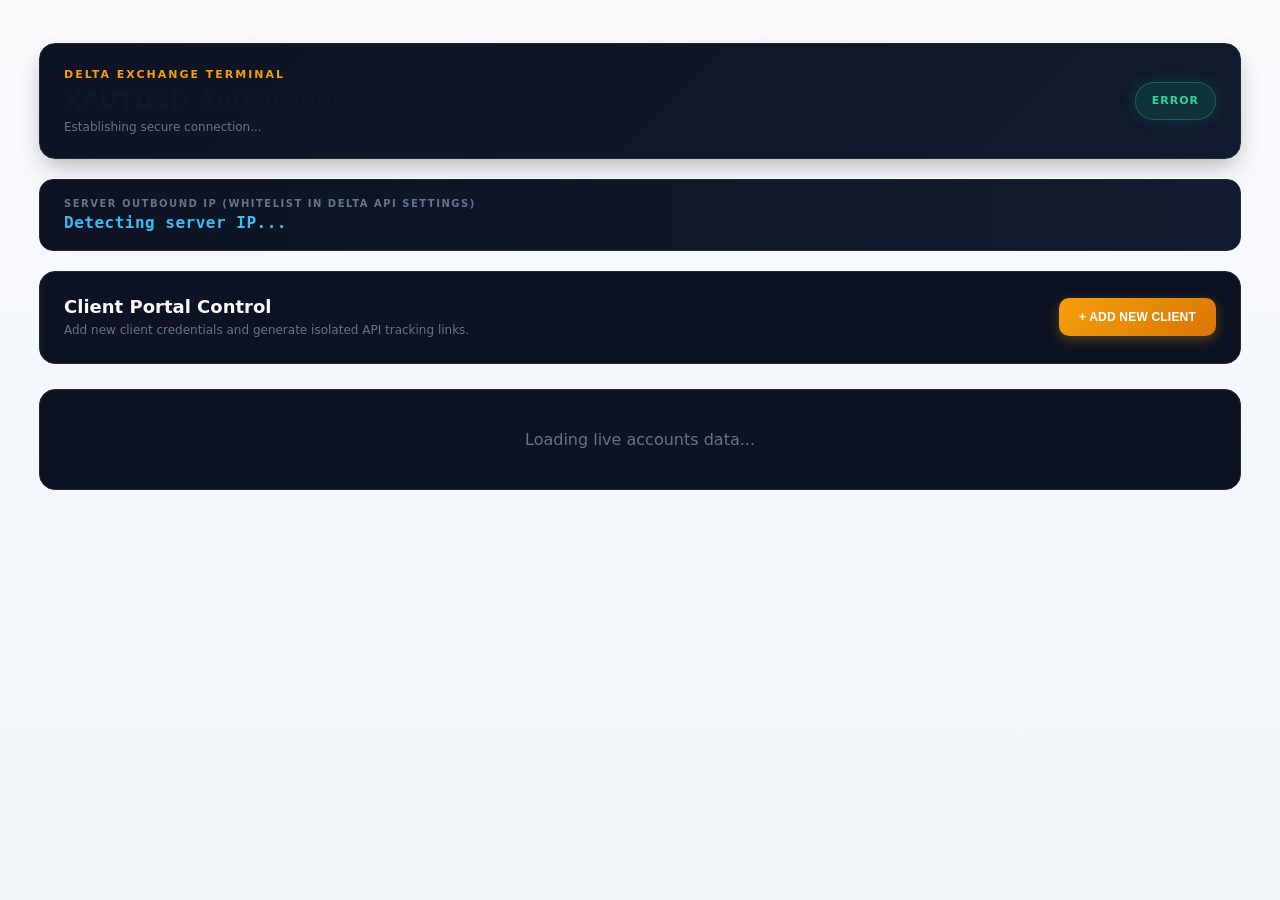
==== index.html @ dbdd6c91 "Update index.html" ====
<!DOCTYPE html>
<html lang="en">
<head>
  <meta charset="UTF-8" />
  <meta name="viewport" content="width=device-width, initial-scale=1.0" />
  <title>XAUTUSD Professional Trading Terminal</title>
  <link rel="stylesheet" href="./style.css" />
  <style>
    :root {
      --bg-base: #07090e;
      --bg-card: #0d1322;
      --bg-card-hover: #111a2e;
      --border-color: #1e293b;
      --accent-gold: #f59e0b;
      --accent-green: #10b981;
      --accent-red: #ef4444;
      --text-main: #f8fafc;
      --text-muted: #64748b;
    }

    body {
      background-color: var(--bg-base);
      color: var(--text-main);
      font-family: 'Inter', system-ui, -apple-system, sans-serif;
      margin: 0;
      padding: 15px;
      -webkit-font-smoothing: antialiased;
    }

    .container {
      max-width: 1500px;
      margin: 0 auto;
    }

    /* Advanced Header */
    header.header {
      display: flex;
      justify-content: space-between;
      align-items: center;
      background: linear-gradient(135deg, #0d1322 0%, #111a2e 100%);
      padding: 24px;
      border-radius: 16px;
      border: 1px solid var(--border-color);
      box-shadow: 0 10px 25px -5px rgba(0, 0, 0, 0.3);
      margin-bottom: 20px;
    }

    .header-left .eyebrow {
      font-size: 11px;
      letter-spacing: 2px;
      color: var(--accent-gold);
      font-weight: 800;
      text-transform: uppercase;
    }

    .header-left h1 {
      font-size: 24px;
      margin: 6px 0 0 0;
      font-weight: 800;
      letter-spacing: -0.5px;
    }

    #last-update {
      font-size: 12px;
      color: var(--text-muted);
      margin-top: 4px;
    }

    /* Status Badge Glow Effect */
    .status {
      padding: 8px 16px;
      border-radius: 30px;
      font-size: 11px;
      font-weight: 800;
      letter-spacing: 1px;
      text-transform: uppercase;
      box-shadow: inset 0 0 10px rgba(0,0,0,0.2);
    }
    .status.online {
      background: rgba(16, 185, 129, 0.15);
      color: #34d399;
      border: 1px solid rgba(16, 185, 129, 0.4);
      box-shadow: 0 0 15px rgba(16, 185, 129, 0.2);
    }

    /* Server IP Banner */
    .ip-banner {
      background: linear-gradient(90deg, #0d1322 0%, #111a2e 100%);
      border: 1px solid var(--border-color);
      border-radius: 14px;
      padding: 18px 24px;
      margin-bottom: 20px;
      display: flex;
      flex-direction: column;
      gap: 4px;
    }
    .ip-title {
      font-size: 10px;
      color: var(--text-muted);
      font-weight: 800;
      text-transform: uppercase;
      letter-spacing: 1.5px;
    }
    #server-ip-display {
      font-size: 16px;
      font-weight: 900;
      color: #38bdf8;
      font-family: monospace;
      letter-spacing: 0.5px;
    }

    /* Management Section */
    .management-card {
      background: var(--bg-card);
      border: 1px solid var(--border-color);
      border-radius: 16px;
      padding: 24px;
      margin-bottom: 25px;
    }
    .management-header {
      display: flex;
      justify-content: space-between;
      align-items: center;
      flex-wrap: wrap;
      gap: 15px;
    }
    .add-client-button {
      background: linear-gradient(135deg, #f59e0b 0%, #d97706 100%);
      color: #fff;
      border: none;
      padding: 12px 20px;
      font-weight: 800;
      font-size: 12px;
      border-radius: 10px;
      cursor: pointer;
      transition: all 0.2s ease;
      box-shadow: 0 4px 12px rgba(245, 158, 11, 0.3);
    }
    .add-client-button:hover {
      transform: translateY(-1px);
      box-shadow: 0 6px 16px rgba(245, 158, 11, 0.4);
    }

    /* Client Form Grid */
    .client-form {
      margin-top: 20px;
      padding-top: 20px;
      border-top: 1px solid var(--border-color);
    }
    .form-grid {
      display: grid;
      grid-template-columns: 1fr;
      gap: 15px;
    }
    @media (min-width: 640px) { .form-grid { grid-template-columns: repeat(2, 1fr); } }
    @media (min-width: 1024px) { .form-grid { grid-template-columns: repeat(3, 1fr); } }

    .form-field label {
      display: block;
      font-size: 11px;
      color: var(--text-muted);
      margin-bottom: 6px;
      font-weight: 700;
      text-transform: uppercase;
    }
    .form-field input {
      width: 100%;
      background: #030712;
      border: 1px solid var(--border-color);
      border-radius: 10px;
      padding: 12px;
      color: #fff;
      font-size: 13px;
      box-sizing: border-box;
      transition: border-color 0.2s;
    }
    .form-field input:focus {
      outline: none;
      border-color: var(--accent-gold);
    }
    .success-button {
      background: linear-gradient(135deg, #10b981 0%, #059669 100%);
      color: white;
      border: none;
      padding: 14px;
      width: 100%;
      font-weight: 800;
      font-size: 13px;
      border-radius: 10px;
      cursor: pointer;
      box-shadow: 0 4px 12px rgba(16, 185, 129, 0.3);
      transition: all 0.2s;
    }
    .success-button:hover { opacity: 0.95; transform: translateY(-1px); }

    /* Accounts Grid - PC 3 Columns, Mobile 1 Column */
    #accounts-container {
      display: grid;
      grid-template-columns: 1fr;
      gap: 20px;
    }
    @media (min-width: 768px) {
      #accounts-container { grid-template-columns: repeat(2, 1fr); }
    }
    @media (min-width: 1200px) {
      #accounts-container { grid-template-columns: repeat(3, 1fr); }
    }
  </style>
</head>
<body>
  <div class="container">
    <header class="header">
      <div class="header-left">
        <div class="eyebrow">DELTA EXCHANGE TERMINAL</div>
        <h1>XAUTUSD AutoTrader</h1>
        <p id="last-update">Establishing secure connection...</p>
      </div>
      <div id="bot-status" class="status online">CONNECTING</div>
    </header>

    <!-- SERVER IP BANNER -->
    <section class="ip-banner">
      <div class="ip-title">Server Outbound IP (Whitelist in Delta API Settings)</div>
      <div id="server-ip-display">Detecting server IP...</div>
    </section>

    <!-- CLIENT MANAGEMENT -->
    <section class="management-card" id="admin-management-section">
      <div class="management-header">
        <div>
          <h2 style="margin:0; font-size: 18px; font-weight: 700;">Client Portal Control</h2>
          <p style="margin:4px 0 0 0; font-size: 12px; color: var(--text-muted);">Add new client credentials and generate isolated API tracking links.</p>
        </div>
        <button class="add-client-button" onclick="openClientForm()">+ ADD NEW CLIENT</button>
      </div>

      <div id="client-form" class="client-form" style="display:none;">
        <div class="form-grid">
          <div class="form-field"><label>Client Name</label><input id="client-name" type="text" placeholder="e.g. Rahul Sharma" /></div>
          <div class="form-field"><label>Delta API Key</label><input id="client-api-key" type="text" placeholder="Paste API Key" /></div>
          <div class="form-field"><label>Delta API Secret</label><input id="client-api-secret" type="password" placeholder="Paste API Secret" /></div>
          <div class="form-field"><label>Subscription Fee</label><input id="client-fee" type="number" placeholder="100" /></div>
          <div class="form-field"><label>Subscription Start</label><input id="client-start" type="datetime-local" /></div>
          <div class="form-field"><label>Subscription Expiry</label><input id="client-expiry" type="datetime-local" /></div>
        </div>
        <div style="margin-top: 20px;">
          <button class="success-button" onclick="addClient()">SAVE & GENERATE SECURE CLIENT LINK</button>
        </div>
      </div>
    </section>

    <!-- ACCOUNTS LIST CONTAINER -->
    <main id="accounts-container">
      <div style="background:var(--bg-card); border:1px solid var(--border-color); border-radius:16px; padding:40px; text-align:center; color:var(--text-muted); grid-column: 1 / -1;">
        Loading live accounts data...
      </div>
    </main>
  </div>

  <script>
    function openClientForm() {
      const form = document.getElementById('client-form');
      form.style.display = form.style.display === 'none' ? 'block' : 'none';
    }
  </script>
  <script src="./app.js"></script>
</body>
</html>
---- style.css ----
/* ============================================================
   XAUTUSD MULTI ACCOUNT DASHBOARD
   PROFESSIONAL DARK / LIGHT TRADING UI
============================================================ */

* {
  box-sizing: border-box;
}

:root {
  --bg: #f3f5f8;
  --card: #ffffff;
  --card-soft: #f8fafc;
  --border: #e5e7eb;
  --border-dark: #d1d5db;

  --text: #111827;
  --text-secondary: #4b5563;
  --text-muted: #6b7280;

  --green: #16a34a;
  --green-dark: #15803d;
  --green-soft: #ecfdf3;

  --red: #dc2626;
  --red-dark: #b91c1c;
  --red-soft: #fef2f2;

  --blue: #2563eb;
  --blue-soft: #eff6ff;

  --orange: #ea580c;
  --orange-soft: #fff7ed;

  --shadow-sm:
    0 1px 2px rgba(15, 23, 42, 0.04);

  --shadow:
    0 8px 25px rgba(15, 23, 42, 0.06);

  --shadow-lg:
    0 18px 45px rgba(15, 23, 42, 0.08);

  --radius: 16px;
}


/* ============================================================
   BODY
============================================================ */

body {
  margin: 0;

  font-family:
    Inter,
    -apple-system,
    BlinkMacSystemFont,
    "Segoe UI",
    Arial,
    Helvetica,
    sans-serif;

  background:
    linear-gradient(
      180deg,
      #f8fafc 0%,
      #f1f5f9 100%
    );

  color: var(--text);

  min-height: 100vh;

  -webkit-font-smoothing: antialiased;
}


/* ============================================================
   CONTAINER
============================================================ */

.container {
  width: 100%;

  max-width: 1240px;

  margin: 0 auto;

  padding:
    28px 24px 50px;
}


/* ============================================================
   HEADER
============================================================ */

.header {
  display: flex;

  justify-content: space-between;

  align-items: center;

  gap: 20px;

  margin-bottom: 24px;

  padding:
    6px 2px;
}


.eyebrow {
  font-size: 11px;

  font-weight: 800;

  letter-spacing: 1.5px;

  color: #64748b;

  margin-bottom: 7px;
}


.header h1 {
  margin: 0;

  font-size: 30px;

  line-height: 1.15;

  font-weight: 800;

  letter-spacing: -0.5px;

  color: #0f172a;
}


.header p {
  margin:
    8px 0 0;

  color: var(--text-muted);

  font-size: 13px;
}


/* ============================================================
   SYSTEM STATUS
============================================================ */

.status {
  display: inline-flex;

  align-items: center;

  justify-content: center;

  min-height: 38px;

  padding:
    9px 15px;

  border-radius: 999px;

  font-size: 11px;

  font-weight: 800;

  letter-spacing: 0.4px;

  white-space: nowrap;

  border: 1px solid transparent;
}


.status.online {
  background: var(--green-soft);

  color: #166534;

  border-color: #bbf7d0;
}


.status.offline {
  background: var(--red-soft);

  color: #991b1b;

  border-color: #fecaca;
}


/* ============================================================
   GENERIC CARD
============================================================ */

.card {
  background:
    rgba(255, 255, 255, 0.96);

  border:
    1px solid var(--border);

  border-radius:
    var(--radius);

  padding:
    22px;

  box-shadow:
    var(--shadow);

  margin-bottom:
    20px;
}


.card h2 {
  margin:
    0 0 6px;

  font-size: 19px;

  line-height: 1.3;

  font-weight: 800;

  color: #111827;
}


/* ============================================================
   CLIENT MANAGEMENT
============================================================ */

.management-card {
  position: relative;

  overflow: hidden;
}


.management-card::before {
  content: "";

  position: absolute;

  left: 0;

  top: 0;

  width: 4px;

  height: 100%;

  background:
    #111827;
}


.management-header {
  display: flex;

  justify-content: space-between;

  align-items: center;

  gap: 18px;
}


.management-header h2 {
  margin-bottom: 5px;
}


.management-header p {
  margin: 0;

  color: var(--text-muted);

  font-size: 13px;

  line-height: 1.5;
}


/* ============================================================
   BUTTONS
============================================================ */

.add-client-button,
.success-button,
.danger-button,
.secondary-button,
.delete-button {
  border: 0;

  border-radius:
    10px;

  padding:
    11px 15px;

  cursor: pointer;

  font-size: 11px;

  font-weight: 800;

  letter-spacing: 0.2px;

  transition:
    transform 0.15s ease,
    box-shadow 0.15s ease,
    background 0.15s ease;

  white-space: nowrap;
}


.add-client-button:hover,
.success-button:hover,
.danger-button:hover,
.secondary-button:hover,
.delete-button:hover {
  transform:
    translateY(-1px);
}


.add-client-button:active,
.success-button:active,
.danger-button:active,
.secondary-button:active,
.delete-button:active {
  transform:
    translateY(0);
}


.add-client-button {
  background:
    #111827;

  color:
    white;

  box-shadow:
    0 4px 12px rgba(17, 24, 39, 0.15);
}


.add-client-button:hover {
  background:
    #1f2937;
}


.success-button {
  background:
    var(--green);

  color:
    white;

  box-shadow:
    0 4px 12px rgba(22, 163, 74, 0.15);
}


.success-button:hover {
  background:
    var(--green-dark);
}


.danger-button {
  background:
    var(--red);

  color:
    white;

  box-shadow:
    0 4px 12px rgba(220, 38, 38, 0.15);
}


.danger-button:hover {
  background:
    var(--red-dark);
}


.secondary-button {
  background:
    #eef2f7;

  color:
    #1f2937;

  border:
    1px solid #e2e8f0;
}


.secondary-button:hover {
  background:
    #e5e7eb;
}


.delete-button {
  background:
    var(--red-soft);

  color:
    #991b1b;

  border:
    1px solid #fecaca;
}


/* ============================================================
   CLIENT FORM
============================================================ */

.client-form {
  margin-top:
    22px;

  padding-top:
    22px;

  border-top:
    1px solid var(--border);

  animation:
    formOpen 0.2s ease;
}


@keyframes formOpen {
  from {
    opacity: 0;
    transform: translateY(-5px);
  }

  to {
    opacity: 1;
    transform: translateY(0);
  }
}


.form-grid {
  display: grid;

  grid-template-columns:
    repeat(2, minmax(0, 1fr));

  gap:
    16px;
}


.form-field {
  display: flex;

  flex-direction: column;

  gap: 7px;
}


.form-field label {
  font-size: 11px;

  font-weight: 800;

  color:
    #475569;

  letter-spacing:
    0.2px;
}


.form-field input {
  width: 100%;

  min-height: 42px;

  padding:
    10px 12px;

  border:
    1px solid #d7dde5;

  border-radius:
    10px;

  outline:
    none;

  font-size:
    13px;

  color:
    #111827;

  background:
    #ffffff;

  transition:
    border 0.15s ease,
    box-shadow 0.15s ease;
}


.form-field input::placeholder {
  color:
    #9ca3af;
}


.form-field input:focus {
  border-color:
    #64748b;

  box-shadow:
    0 0 0 3px rgba(100, 116, 139, 0.10);
}


.security-note {
  margin-top:
    18px;

  padding:
    13px 15px;

  border-radius:
    10px;

  background:
    var(--orange-soft);

  border:
    1px solid #fed7aa;

  color:
    #9a3412;

  font-size:
    11px;

  line-height:
    1.6;
}


.form-actions {
  margin-top:
    17px;
}


/* ============================================================
   ACCOUNT CARD
============================================================ */

.account-card {
  position: relative;

  overflow: hidden;

  padding:
    22px;
}


.account-card::before {
  content: "";

  position: absolute;

  top: 0;

  left: 0;

  right: 0;

  height: 3px;

  background:
    linear-gradient(
      90deg,
      #111827,
      #475569
    );
}


.account-header {
  display: flex;

  justify-content: space-between;

  align-items:
    flex-start;

  gap:
    20px;

  margin-bottom:
    17px;
}


.account-header h2 {
  margin:
    4px 0 5px;

  font-size:
    21px;

  font-weight:
    800;

  letter-spacing:
    -0.2px;
}


.account-header p {
  margin:
    0;

  color:
    #94a3b8;

  font-size:
    10px;

  font-family:
    ui-monospace,
    SFMono-Regular,
    Menlo,
    Monaco,
    Consolas,
    monospace;
}


.account-type {
  display:
    inline-flex;

  align-items:
    center;

  font-size:
    9px;

  font-weight:
    900;

  letter-spacing:
    1px;

  color:
    #64748b;
}


.account-running,
.account-stopped {
  display:
    inline-flex;

  align-items:
    center;

  gap:
    6px;

  padding:
    8px 11px;

  border-radius:
    999px;

  font-size:
    9px;

  font-weight:
    900;

  letter-spacing:
    0.5px;

  white-space:
    nowrap;
}


.account-running {
  background:
    var(--green-soft);

  color:
    #166534;

  border:
    1px solid #bbf7d0;
}


.account-stopped {
  background:
    var(--red-soft);

  color:
    #991b1b;

  border:
    1px solid #fecaca;
}


/* ============================================================
   SUBSCRIPTION
============================================================ */

.subscription-bar {
  display:
    flex;

  justify-content:
    space-between;

  align-items:
    center;

  gap:
    12px;

  padding:
    11px 14px;

  border-radius:
    10px;

  background:
    #f8fafc;

  border:
    1px solid #edf1f5;

  margin-bottom:
    16px;

  font-size:
    11px;
}


.subscription-bar span {
  font-weight:
    800;

  color:
    #334155;
}


.subscription-bar strong {
  color:
    #64748b;

  font-size:
    10px;
}


/* ============================================================
   ACCOUNT STATS
============================================================ */

.account-stats {
  display:
    grid;

  grid-template-columns:
    repeat(4, minmax(0, 1fr));

  gap:
    10px;

  margin-bottom:
    18px;
}


.account-stats > div {
  position:
    relative;

  min-height:
    72px;

  padding:
    13px;

  background:
    var(--card-soft);

  border:
    1px solid #edf1f5;

  border-radius:
    11px;

  display:
    flex;

  flex-direction:
    column;

  justify-content:
    center;

  gap:
    6px;

  overflow:
    hidden;
}


.account-stats > div::after {
  content:
    "";

  position:
    absolute;

  right:
    -14px;

  bottom:
    -20px;

  width:
    55px;

  height:
    55px;

  border-radius:
    50%;

  background:
    rgba(148, 163, 184, 0.06);
}


.account-stats span {
  color:
    #64748b;

  font-size:
    10px;

  font-weight:
    700;
}


.account-stats strong {
  font-size:
    14px;

  font-weight:
    800;

  color:
    #0f172a;

  position:
    relative;

  z-index:
    1;
}


/* ============================================================
   ACCOUNT ACTIONS
============================================================ */

.account-actions {
  display:
    flex;

  flex-wrap:
    wrap;

  gap:
    9px;

  padding-top:
    2px;
}


/* ============================================================
   RUNNING TRADE
============================================================ */

.running-trade-card {
  position:
    relative;

  margin:
    18px 0;

  padding:
    18px;

  border-radius:
    14px;

  background:
    #0f172a;

  color:
    white;

  overflow:
    hidden;

  box-shadow:
    0 12px 28px rgba(15, 23, 42, 0.14);
}


.running-trade-card::before {
  content:
    "";

  position:
    absolute;

  inset:
    0;

  pointer-events:
    none;

  background:
    radial-gradient(
      circle at 100% 0%,
      rgba(59, 130, 246, 0.14),
      transparent 45%
    );
}


.running-trade-header {
  position:
    relative;

  z-index:
    1;

  display:
    flex;

  justify-content:
    space-between;

  align-items:
    flex-start;

  gap:
    15px;

  margin-bottom:
    17px;
}


.running-trade-label {
  color:
    #94a3b8;

  font-size:
    9px;

  font-weight:
    900;

  letter-spacing:
    1.3px;
}


.running-trade-header h3 {
  margin:
    5px 0 0;

  font-size:
    21px;

  font-weight:
    900;

  letter-spacing:
    -0.3px;
}


.running-trade-live {
  display:
    inline-flex;

  align-items:
    center;

  gap:
    5px;

  padding:
    7px 10px;

  border-radius:
    999px;

  background:
    rgba(22, 163, 74, 0.15);

  border:
    1px solid rgba(74, 222, 128, 0.25);

  color:
    #86efac;

  font-size:
    9px;

  font-weight:
    900;

  letter-spacing:
    0.5px;
}


.running-trade-grid {
  position:
    relative;

  z-index:
    1;

  display:
    grid;

  grid-template-columns:
    repeat(3, minmax(0, 1fr));

  gap:
    10px;
}


.running-trade-grid > div {
  min-height:
    70px;

  padding:
    12px;

  border-radius:
    10px;

  background:
    rgba(255, 255, 255, 0.055);

  border:
    1px solid rgba(255, 255, 255, 0.07);

  display:
    flex;

  flex-direction:
    column;

  justify-content:
    center;

  gap:
    6px;
}


.running-trade-grid span {
  color:
    #94a3b8;

  font-size:
    9px;

  font-weight:
    700;

  text-transform:
    uppercase;

  letter-spacing:
    0.3px;
}


.running-trade-grid strong {
  font-size:
    14px;

  font-weight:
    800;

  color:
    #f8fafc;
}


.running-long {
  color:
    #4ade80 !important;
}


.running-short {
  color:
    #f87171 !important;
}


.running-trade-empty {
  position:
    relative;

  z-index:
    1;

  padding:
    15px;

  border-radius:
    10px;

  background:
    rgba(255, 255, 255, 0.05);

  color:
    #94a3b8;

  font-size:
    12px;
}


/* ============================================================
   PERFORMANCE
============================================================ */

.performance-section {
  margin-top:
    22px;

  padding-top:
    20px;

  border-top:
    1px solid var(--border);
}


.performance-section h3 {
  margin:
    0 0 14px;

  font-size:
    16px;

  font-weight:
    800;
}


.performance-grid {
  display:
    grid;

  grid-template-columns:
    repeat(2, minmax(0, 1fr));

  gap:
    13px;
}


.performance-card {
  padding:
    15px;

  border-radius:
    12px;

  background:
    #f8fafc;

  border:
    1px solid #edf1f5;
}


.performance-card h4 {
  margin:
    0 0 13px;

  font-size:
    12px;

  font-weight:
    900;

  color:
    #334155;

  text-transform:
    uppercase;

  letter-spacing:
    0.6px;
}


.performance-stats {
  display:
    grid;

  grid-template-columns:
    repeat(5, minmax(0, 1fr));

  gap:
    7px;
}


.performance-stats > div {
  padding:
    10px 8px;

  border-radius:
    9px;

  background:
    #ffffff;

  border:
    1px solid #edf1f5;

  display:
    flex;

  flex-direction:
    column;

  gap:
    5px;
}


.performance-stats span {
  color:
    #64748b;

  font-size:
    8px;

  font-weight:
    700;
}


.performance-stats strong {
  color:
    #0f172a;

  font-size:
    13px;

  font-weight:
    800;
}


/* ============================================================
   TRADE HISTORY
============================================================ */

.trade-history-section {
  margin-top:
    22px;

  padding-top:
    20px;

  border-top:
    1px solid var(--border);
}


.trade-history-title {
  display:
    flex;

  justify-content:
    space-between;

  align-items:
    center;

  gap:
    10px;

  margin-bottom:
    12px;
}


.trade-history-title h3 {
  margin:
    0;

  font-size:
    16px;

  font-weight:
    800;
}


.trade-history-title span {
  color:
    #64748b;

  font-size:
    10px;

  font-weight:
    700;
}


.trade-history-list {
  display:
    flex;

  flex-direction:
    column;

  gap:
    8px;
}


.trade-history-row {
  display:
    grid;

  grid-template-columns:
    1.1fr
    0.8fr
    1fr
    1fr
    0.7fr
    1fr
    1fr;

  gap:
    8px;

  padding:
    11px;

  border-radius:
    10px;

  background:
    #f8fafc;

  border:
    1px solid #edf1f5;

  align-items:
    center;
}


.trade-history-row > div {
  min-width:
    0;

  display:
    flex;

  flex-direction:
    column;

  gap:
    4px;
}


.trade-history-row span {
  color:
    #94a3b8;

  font-size:
    8px;

  font-weight:
    700;

  text-transform:
    uppercase;
}


.trade-history-row strong {
  color:
    #334155;

  font-size:
    11px;

  font-weight:
    800;

  overflow:
    hidden;

  text-overflow:
    ellipsis;

  white-space:
    nowrap;
}


.trade-profit {
  color:
    #16a34a !important;
}


.trade-loss {
  color:
    #dc2626 !important;
}


.trade-flat {
  color:
    #64748b !important;
}


.trade-history-empty {
  padding:
    18px;

  text-align:
    center;

  border-radius:
    10px;

  background:
    #f8fafc;

  border:
    1px dashed #dbe2ea;

  color:
    #94a3b8;

  font-size:
    11px;
}


.running-history-banner {
  display:
    flex;

  justify-content:
    space-between;

  align-items:
    center;

  gap:
    12px;

  margin-bottom:
    10px;

  padding:
    11px 13px;

  border-radius:
    10px;

  background:
    #eff6ff;

  border:
    1px solid #bfdbfe;

  color:
    #1d4ed8;

  font-size:
    10px;
}


.running-history-banner strong {
  white-space:
    nowrap;

  font-weight:
    900;
}


.running-history-banner span {
  color:
    #475569;

  text-align:
    right;
}


/* ============================================================
   SUBSCRIPTION DETAILS
============================================================ */

.subscription-details {
  display:
    grid;

  grid-template-columns:
    repeat(2, minmax(0, 1fr));

  gap:
    10px;

  margin-top:
    16px;

  padding-top:
    16px;

  border-top:
    1px solid var(--border);
}


.subscription-details div {
  display:
    flex;

  flex-direction:
    column;

  gap:
    5px;

  padding:
    10px;

  border-radius:
    9px;

  background:
    #f8fafc;
}


.subscription-details span {
  color:
    #64748b;

  font-size:
    9px;

  font-weight:
    700;
}


.subscription-details strong {
  font-size:
    11px;

  color:
    #334155;
}


/* ============================================================
   LOADING
============================================================ */

.loading-card {
  color:
    #64748b;

  text-align:
    center;

  padding:
    45px 20px;

  font-size:
    13px;
}


/* ============================================================
   STRATEGY
============================================================ */

.strategy-card {
  margin-top:
    22px;
}


.strategy-grid {
  display:
    grid;

  grid-template-columns:
    repeat(3, minmax(0, 1fr));

  gap:
    11px;

  margin-top:
    15px;
}


.strategy-grid div {
  min-height:
    70px;

  padding:
    13px;

  background:
    #f8fafc;

  border:
    1px solid #edf1f5;

  border-radius:
    10px;

  display:
    flex;

  flex-direction:
    column;

  justify-content:
    center;

  gap:
    6px;
}


.strategy-grid span {
  color:
    #64748b;

  font-size:
    9px;

  font-weight:
    700;
}


.strategy-grid strong {
  font-size:
    12px;

  font-weight:
    800;

  color:
    #1e293b;
}


/* ============================================================
   MOBILE
============================================================ */

@media (max-width: 1000px) {

  .account-stats {
    grid-template-columns:
      repeat(2, minmax(0, 1fr));
  }

  .running-trade-grid {
    grid-template-columns:
      repeat(2, minmax(0, 1fr));
  }

  .performance-grid {
    grid-template-columns:
      1fr;
  }

  .strategy-grid {
    grid-template-columns:
      repeat(2, minmax(0, 1fr));
  }

  .trade-history-row {
    grid-template-columns:
      repeat(4, minmax(0, 1fr));
  }

  .performance-stats {
    grid-template-columns:
      repeat(5, minmax(0, 1fr));
  }
}


/* ============================================================
   TABLET
============================================================ */

@media (max-width: 800px) {

  .container {
    padding:
      16px 12px 35px;
  }

  .header {
    align-items:
      flex-start;

    flex-direction:
      column;
  }

  .header h1 {
    font-size:
      24px;
  }

  .management-header {
    align-items:
      flex-start;

    flex-direction:
      column;
  }

  .form-grid {
    grid-template-columns:
      1fr;
  }

  .account-header {
    align-items:
      flex-start;

    flex-direction:
      column;
  }

  .account-actions {
    width:
      100%;
  }

  .strategy-grid {
    grid-template-columns:
      repeat(2, minmax(0, 1fr));
  }

  .running-history-banner {
    align-items:
      flex-start;

    flex-direction:
      column;
  }

  .running-history-banner span {
    text-align:
      left;
  }
}


/* ============================================================
   MOBILE
============================================================ */

@media (max-width: 520px) {

  .container {
    padding:
      12px 9px 28px;
  }

  .card {
    padding:
      15px;

    border-radius:
      13px;
  }

  .header {
    margin-bottom:
      17px;
  }

  .header h1 {
    font-size:
      21px;
  }

  .header p {
    font-size:
      11px;
  }

  .status {
    min-height:
      34px;

    padding:
      8px 12px;

    font-size:
      9px;
  }

  .account-card {
    padding:
      15px;
  }

  .account-stats {
    grid-template-columns:
      1fr 1fr;

    gap:
      8px;
  }

  .account-stats > div {
    min-height:
      66px;

    padding:
      10px;
  }

  .account-stats strong {
    font-size:
      13px;
  }

  .running-trade-card {
    padding:
      14px;

    border-radius:
      12px;
  }

  .running-trade-grid {
    grid-template-columns:
      1fr 1fr;

    gap:
      8px;
  }

  .running-trade-grid > div {
    min-height:
      65px;

    padding:
      10px;
  }

  .running-trade-grid strong {
    font-size:
      12px;
  }

  .performance-stats {
    grid-template-columns:
      repeat(2, 1fr);
  }

  .performance-stats > div:last-child {
    grid-column:
      span 2;
  }

  .trade-history-row {
    grid-template-columns:
      1fr 1fr;
  }

  .trade-history-row > div {
    padding:
      5px 0;
  }

  .strategy-grid {
    grid-template-columns:
      1fr;
  }

  .subscription-details {
    grid-template-columns:
      1fr;
  }

  .account-actions {
    flex-direction:
      column;
  }

  .account-actions button {
    width:
      100%;
  }

  .add-client-button {
    width:
      100%;
  }

  .form-actions button {
    width:
      100%;
  }

  .subscription-bar {
    align-items:
      flex-start;

    flex-direction:
      column;
  }
}


/* ============================================================
   SMALL SCREEN SAFETY
============================================================ */

@media (max-width: 360px) {

  .account-stats {
    grid-template-columns:
      1fr;
  }

  .running-trade-grid {
    grid-template-columns:
      1fr;
  }

  .performance-stats {
    grid-template-columns:
      1fr;
  }

  .performance-stats > div:last-child {
    grid-column:
      auto;
  }

  .trade-history-row {
    grid-template-columns:
      1fr;
  }
}


/* ============================================================
   SCROLLBAR
============================================================ */

::-webkit-scrollbar {
  width:
    8px;

  height:
    8px;
}


::-webkit-scrollbar-track {
  background:
    #f1f5f9;
}


::-webkit-scrollbar-thumb {
  background:
    #cbd5e1;

  border-radius:
    999px;
}


::-webkit-scrollbar-thumb:hover {
  background:
    #94a3b8;
}


/* ============================================================
   SELECTION
============================================================ */

::selection {
  background:
    #cbd5e1;

  color:
    #0f172a;
}
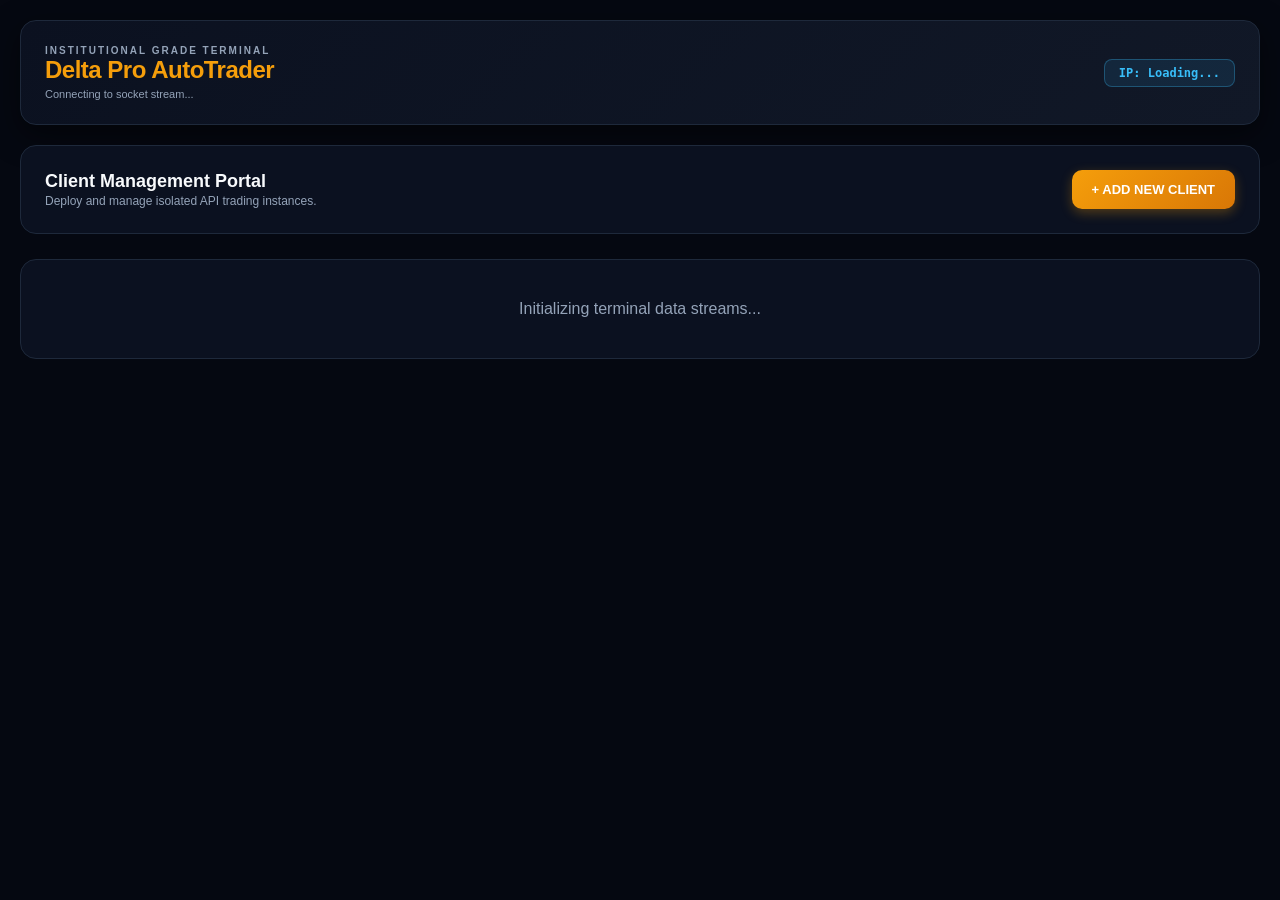
==== commit a4a8068a: "Update index.html" ====
--- a/index.html
+++ b/index.html
@@ -3,159 +3,108 @@
 <head>
   <meta charset="UTF-8" />
   <meta name="viewport" content="width=device-width, initial-scale=1.0" />
-  <title>XAUTUSD Professional Trading Terminal</title>
-  <link rel="stylesheet" href="./style.css" />
+  <title>Delta Pro AutoTrader | Professional Terminal</title>
   <style>
     :root {
-      --bg-base: #07090e;
-      --bg-card: #0d1322;
-      --bg-card-hover: #111a2e;
+      --bg-app: #050811;
+      --bg-card: #0b1120;
       --border-color: #1e293b;
       --accent-gold: #f59e0b;
       --accent-green: #10b981;
       --accent-red: #ef4444;
       --text-main: #f8fafc;
-      --text-muted: #64748b;
-    }
+      --text-muted: #94a3b8;
+    }
+
+    * { box-sizing: border-box; margin: 0; padding: 0; }
 
     body {
-      background-color: var(--bg-base);
+      background-color: var(--bg-app);
       color: var(--text-main);
-      font-family: 'Inter', system-ui, -apple-system, sans-serif;
-      margin: 0;
-      padding: 15px;
-      -webkit-font-smoothing: antialiased;
-    }
-
-    .container {
-      max-width: 1500px;
+      font-family: -apple-system, BlinkMacSystemFont, "Segoe UI", Roboto, sans-serif;
+      padding: 20px;
+    }
+
+    .terminal-container {
+      max-width: 1600px;
       margin: 0 auto;
     }
 
-    /* Advanced Header */
-    header.header {
+    /* Top Navigation / Header */
+    .terminal-header {
+      background: linear-gradient(135deg, #0b1120 0%, #111827 100%);
+      border: 1px solid var(--border-color);
+      border-radius: 16px;
+      padding: 24px;
       display: flex;
       justify-content: space-between;
       align-items: center;
-      background: linear-gradient(135deg, #0d1322 0%, #111a2e 100%);
-      padding: 24px;
-      border-radius: 16px;
-      border: 1px solid var(--border-color);
-      box-shadow: 0 10px 25px -5px rgba(0, 0, 0, 0.3);
+      box-shadow: 0 10px 30px rgba(0,0,0,0.5);
       margin-bottom: 20px;
     }
 
-    .header-left .eyebrow {
-      font-size: 11px;
-      letter-spacing: 2px;
+    .header-title h1 {
+      font-size: 24px;
       color: var(--accent-gold);
       font-weight: 800;
-      text-transform: uppercase;
-    }
-
-    .header-left h1 {
-      font-size: 24px;
-      margin: 6px 0 0 0;
-      font-weight: 800;
       letter-spacing: -0.5px;
     }
 
-    #last-update {
+    .server-badge {
+      background: rgba(56, 189, 248, 0.1);
+      border: 1px solid rgba(56, 189, 248, 0.3);
+      color: #38bdf8;
+      padding: 6px 14px;
+      border-radius: 8px;
       font-size: 12px;
-      color: var(--text-muted);
-      margin-top: 4px;
-    }
-
-    /* Status Badge Glow Effect */
-    .status {
-      padding: 8px 16px;
-      border-radius: 30px;
-      font-size: 11px;
-      font-weight: 800;
-      letter-spacing: 1px;
-      text-transform: uppercase;
-      box-shadow: inset 0 0 10px rgba(0,0,0,0.2);
-    }
-    .status.online {
-      background: rgba(16, 185, 129, 0.15);
-      color: #34d399;
-      border: 1px solid rgba(16, 185, 129, 0.4);
-      box-shadow: 0 0 15px rgba(16, 185, 129, 0.2);
-    }
-
-    /* Server IP Banner */
-    .ip-banner {
-      background: linear-gradient(90deg, #0d1322 0%, #111a2e 100%);
-      border: 1px solid var(--border-color);
-      border-radius: 14px;
-      padding: 18px 24px;
-      margin-bottom: 20px;
-      display: flex;
-      flex-direction: column;
-      gap: 4px;
-    }
-    .ip-title {
-      font-size: 10px;
-      color: var(--text-muted);
-      font-weight: 800;
-      text-transform: uppercase;
-      letter-spacing: 1.5px;
-    }
-    #server-ip-display {
-      font-size: 16px;
-      font-weight: 900;
-      color: #38bdf8;
       font-family: monospace;
-      letter-spacing: 0.5px;
-    }
-
-    /* Management Section */
-    .management-card {
+      font-weight: bold;
+    }
+
+    /* Admin Management Section */
+    .management-panel {
       background: var(--bg-card);
       border: 1px solid var(--border-color);
       border-radius: 16px;
       padding: 24px;
       margin-bottom: 25px;
     }
-    .management-header {
+
+    .management-top {
       display: flex;
       justify-content: space-between;
       align-items: center;
       flex-wrap: wrap;
       gap: 15px;
     }
-    .add-client-button {
+
+    .btn-gold {
       background: linear-gradient(135deg, #f59e0b 0%, #d97706 100%);
-      color: #fff;
+      color: white;
       border: none;
       padding: 12px 20px;
-      font-weight: 800;
-      font-size: 12px;
       border-radius: 10px;
+      font-weight: 700;
       cursor: pointer;
-      transition: all 0.2s ease;
+      font-size: 13px;
+      transition: 0.2s;
       box-shadow: 0 4px 12px rgba(245, 158, 11, 0.3);
     }
-    .add-client-button:hover {
-      transform: translateY(-1px);
-      box-shadow: 0 6px 16px rgba(245, 158, 11, 0.4);
-    }
-
-    /* Client Form Grid */
-    .client-form {
+    .btn-gold:hover { transform: translateY(-1px); opacity: 0.95; }
+
+    .client-form-grid {
+      display: grid;
+      grid-template-columns: 1fr;
+      gap: 15px;
       margin-top: 20px;
       padding-top: 20px;
       border-top: 1px solid var(--border-color);
     }
-    .form-grid {
-      display: grid;
-      grid-template-columns: 1fr;
-      gap: 15px;
-    }
-    @media (min-width: 640px) { .form-grid { grid-template-columns: repeat(2, 1fr); } }
-    @media (min-width: 1024px) { .form-grid { grid-template-columns: repeat(3, 1fr); } }
-
-    .form-field label {
+    @media (min-width: 768px) {
+      .client-form-grid { grid-template-columns: repeat(3, 1fr); }
+    }
+
+    .input-group label {
       display: block;
       font-size: 11px;
       color: var(--text-muted);
@@ -163,104 +112,101 @@
       font-weight: 700;
       text-transform: uppercase;
     }
-    .form-field input {
+    .input-group input {
       width: 100%;
       background: #030712;
       border: 1px solid var(--border-color);
       border-radius: 10px;
       padding: 12px;
-      color: #fff;
+      color: white;
       font-size: 13px;
-      box-sizing: border-box;
-      transition: border-color 0.2s;
-    }
-    .form-field input:focus {
-      outline: none;
-      border-color: var(--accent-gold);
-    }
-    .success-button {
+    }
+    .input-group input:focus { outline: none; border-color: var(--accent-gold); }
+
+    .btn-green {
       background: linear-gradient(135deg, #10b981 0%, #059669 100%);
       color: white;
       border: none;
       padding: 14px;
       width: 100%;
+      border-radius: 10px;
       font-weight: 800;
-      font-size: 13px;
-      border-radius: 10px;
       cursor: pointer;
-      box-shadow: 0 4px 12px rgba(16, 185, 129, 0.3);
-      transition: all 0.2s;
-    }
-    .success-button:hover { opacity: 0.95; transform: translateY(-1px); }
-
-    /* Accounts Grid - PC 3 Columns, Mobile 1 Column */
+      margin-top: 15px;
+    }
+
+    /* Accounts Grid - Professional Terminal Layout */
     #accounts-container {
       display: grid;
       grid-template-columns: 1fr;
       gap: 20px;
     }
-    @media (min-width: 768px) {
+    @media (min-width: 900px) {
       #accounts-container { grid-template-columns: repeat(2, 1fr); }
     }
-    @media (min-width: 1200px) {
+    @media (min-width: 1350px) {
       #accounts-container { grid-template-columns: repeat(3, 1fr); }
+    }
+
+    /* Account Card Styling generated by app.js */
+    .account-card {
+      background: var(--bg-card);
+      border: 1px solid var(--border-color);
+      border-radius: 16px;
+      padding: 20px;
+      box-shadow: 0 8px 20px rgba(0,0,0,0.3);
     }
   </style>
 </head>
 <body>
-  <div class="container">
-    <header class="header">
-      <div class="header-left">
-        <div class="eyebrow">DELTA EXCHANGE TERMINAL</div>
-        <h1>XAUTUSD AutoTrader</h1>
-        <p id="last-update">Establishing secure connection...</p>
-      </div>
-      <div id="bot-status" class="status online">CONNECTING</div>
+  <div class="terminal-container">
+    
+    <!-- HEADER -->
+    <header class="terminal-header">
+      <div class="header-title">
+        <div style="font-size: 10px; color: var(--text-muted); letter-spacing: 2px; font-weight: 800; text-transform: uppercase;">Institutional Grade Terminal</div>
+        <h1>Delta Pro AutoTrader</h1>
+        <p id="last-update" style="font-size: 11px; color: var(--text-muted); margin-top: 4px;">Connecting to socket stream...</p>
+      </div>
+      <div id="server-ip-display" class="server-badge">IP: Loading...</div>
     </header>
 
-    <!-- SERVER IP BANNER -->
-    <section class="ip-banner">
-      <div class="ip-title">Server Outbound IP (Whitelist in Delta API Settings)</div>
-      <div id="server-ip-display">Detecting server IP...</div>
+    <!-- ADMIN MANAGEMENT -->
+    <section class="management-panel" id="admin-management-section">
+      <div class="management-top">
+        <div>
+          <h2 style="font-size: 18px; font-weight: 700;">Client Management Portal</h2>
+          <p style="font-size: 12px; color: var(--text-muted); margin-top: 2px;">Deploy and manage isolated API trading instances.</p>
+        </div>
+        <button class="btn-gold" onclick="toggleClientForm()">+ ADD NEW CLIENT</button>
+      </div>
+
+      <div id="client-form" style="display:none;">
+        <div class="client-form-grid">
+          <div class="input-group"><label>Client Name</label><input id="client-name" type="text" placeholder="e.g. Rahul" /></div>
+          <div class="input-group"><label>Delta API Key</label><input id="client-api-key" type="text" placeholder="API Key" /></div>
+          <div class="input-group"><label>Delta API Secret</label><input id="client-api-secret" type="password" placeholder="API Secret" /></div>
+          <div class="input-group"><label>Subscription Fee</label><input id="client-fee" type="number" placeholder="50" /></div>
+          <div class="input-group"><label>Subscription Start</label><input id="client-start" type="datetime-local" /></div>
+          <div class="input-group"><label>Subscription Expiry</label><input id="client-expiry" type="datetime-local" /></div>
+        </div>
+        <button class="btn-green" onclick="addClient()">SAVE & GENERATE SECURE CLIENT LINK</button>
+      </div>
     </section>
 
-    <!-- CLIENT MANAGEMENT -->
-    <section class="management-card" id="admin-management-section">
-      <div class="management-header">
-        <div>
-          <h2 style="margin:0; font-size: 18px; font-weight: 700;">Client Portal Control</h2>
-          <p style="margin:4px 0 0 0; font-size: 12px; color: var(--text-muted);">Add new client credentials and generate isolated API tracking links.</p>
-        </div>
-        <button class="add-client-button" onclick="openClientForm()">+ ADD NEW CLIENT</button>
-      </div>
-
-      <div id="client-form" class="client-form" style="display:none;">
-        <div class="form-grid">
-          <div class="form-field"><label>Client Name</label><input id="client-name" type="text" placeholder="e.g. Rahul Sharma" /></div>
-          <div class="form-field"><label>Delta API Key</label><input id="client-api-key" type="text" placeholder="Paste API Key" /></div>
-          <div class="form-field"><label>Delta API Secret</label><input id="client-api-secret" type="password" placeholder="Paste API Secret" /></div>
-          <div class="form-field"><label>Subscription Fee</label><input id="client-fee" type="number" placeholder="100" /></div>
-          <div class="form-field"><label>Subscription Start</label><input id="client-start" type="datetime-local" /></div>
-          <div class="form-field"><label>Subscription Expiry</label><input id="client-expiry" type="datetime-local" /></div>
-        </div>
-        <div style="margin-top: 20px;">
-          <button class="success-button" onclick="addClient()">SAVE & GENERATE SECURE CLIENT LINK</button>
-        </div>
-      </div>
-    </section>
-
-    <!-- ACCOUNTS LIST CONTAINER -->
+    <!-- ACCOUNTS GRID -->
     <main id="accounts-container">
       <div style="background:var(--bg-card); border:1px solid var(--border-color); border-radius:16px; padding:40px; text-align:center; color:var(--text-muted); grid-column: 1 / -1;">
-        Loading live accounts data...
+        Initializing terminal data streams...
       </div>
     </main>
+
   </div>
 
   <script>
-    function openClientForm() {
-      const form = document.getElementById('client-form');
-      form.style.display = form.style.display === 'none' ? 'block' : 'none';
+    function toggleClientForm() {
+      const f = document.getElementById('client-form');
+      f.style.display = f.style.display === 'none' ? 'block' : 'none';
     }
   </script>
   <script src="./app.js"></script>
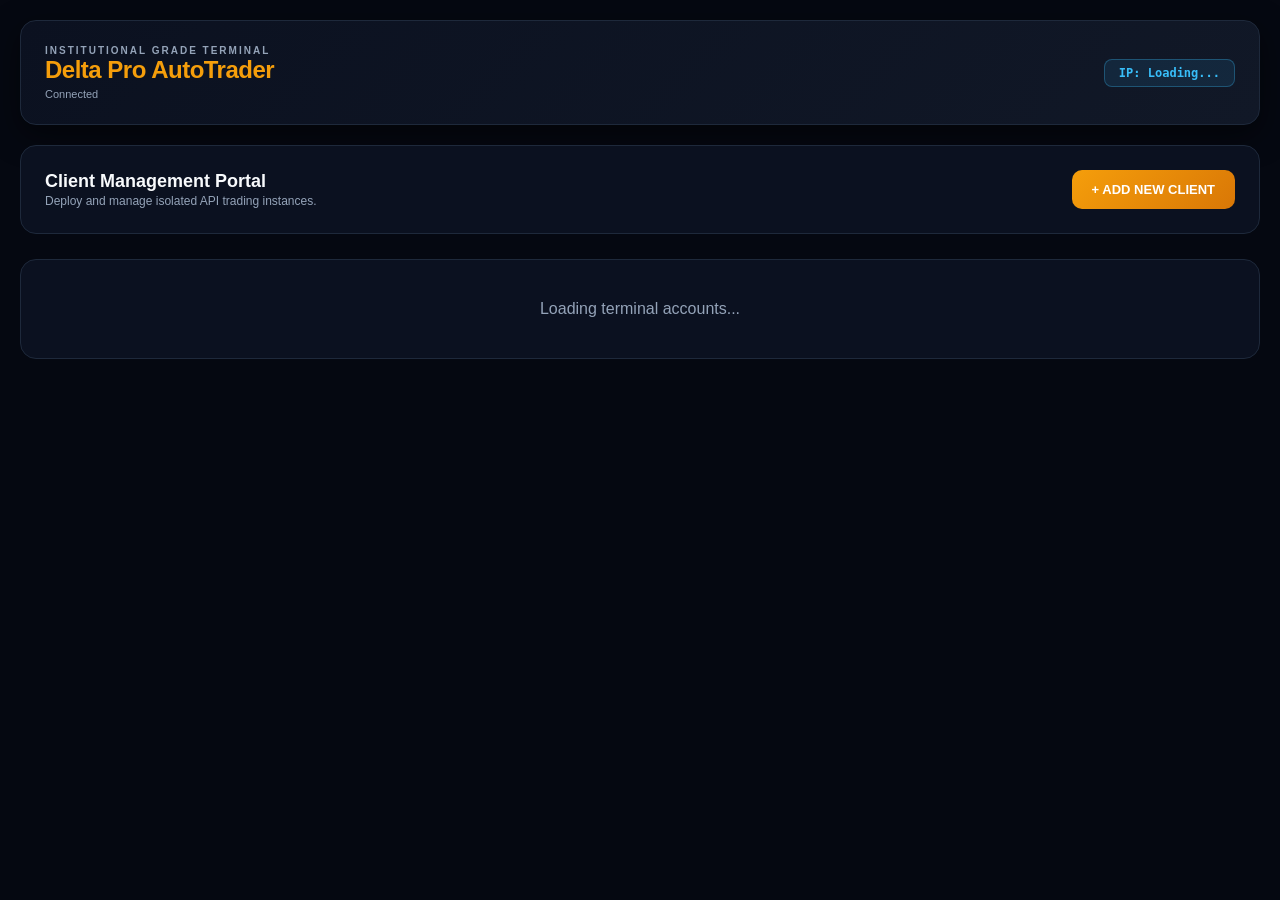
==== commit 3f7cdce1: "Update index.html" ====
--- a/index.html
+++ b/index.html
@@ -25,12 +25,8 @@
       padding: 20px;
     }
 
-    .terminal-container {
-      max-width: 1600px;
-      margin: 0 auto;
-    }
-
-    /* Top Navigation / Header */
+    .terminal-container { max-width: 1600px; margin: 0 auto; }
+
     .terminal-header {
       background: linear-gradient(135deg, #0b1120 0%, #111827 100%);
       border: 1px solid var(--border-color);
@@ -61,7 +57,6 @@
       font-weight: bold;
     }
 
-    /* Admin Management Section */
     .management-panel {
       background: var(--bg-card);
       border: 1px solid var(--border-color);
@@ -88,9 +83,8 @@
       cursor: pointer;
       font-size: 13px;
       transition: 0.2s;
-      box-shadow: 0 4px 12px rgba(245, 158, 11, 0.3);
-    }
-    .btn-gold:hover { transform: translateY(-1px); opacity: 0.95; }
+    }
+    .btn-gold:hover { opacity: 0.95; }
 
     .client-form-grid {
       display: grid;
@@ -135,7 +129,6 @@
       margin-top: 15px;
     }
 
-    /* Accounts Grid - Professional Terminal Layout */
     #accounts-container {
       display: grid;
       grid-template-columns: 1fr;
@@ -148,7 +141,6 @@
       #accounts-container { grid-template-columns: repeat(3, 1fr); }
     }
 
-    /* Account Card Styling generated by app.js */
     .account-card {
       background: var(--bg-card);
       border: 1px solid var(--border-color);
@@ -156,6 +148,41 @@
       padding: 20px;
       box-shadow: 0 8px 20px rgba(0,0,0,0.3);
     }
+
+    .btn-action {
+      padding: 10px 18px;
+      border: none;
+      border-radius: 8px;
+      font-weight: 800;
+      cursor: pointer;
+      margin-top: 15px;
+      width: 100%;
+    }
+    .btn-start { background: var(--accent-green); color: white; }
+    .btn-stop { background: var(--accent-red); color: white; }
+
+    .segment-grid {
+      display: grid;
+      grid-template-columns: 1fr 1fr;
+      gap: 10px;
+      margin-top: 15px;
+    }
+    .segment-box {
+      background: #030712;
+      border: 1px solid var(--border-color);
+      padding: 12px;
+      border-radius: 10px;
+      font-size: 12px;
+    }
+    .segment-box h4 {
+      font-size: 11px;
+      color: var(--accent-gold);
+      margin-bottom: 8px;
+      text-transform: uppercase;
+      letter-spacing: 0.5px;
+    }
+    .profit { color: var(--accent-green); font-weight: bold; }
+    .loss { color: var(--accent-red); font-weight: bold; }
   </style>
 </head>
 <body>
@@ -166,13 +193,13 @@
       <div class="header-title">
         <div style="font-size: 10px; color: var(--text-muted); letter-spacing: 2px; font-weight: 800; text-transform: uppercase;">Institutional Grade Terminal</div>
         <h1>Delta Pro AutoTrader</h1>
-        <p id="last-update" style="font-size: 11px; color: var(--text-muted); margin-top: 4px;">Connecting to socket stream...</p>
+        <p id="last-update" style="font-size: 11px; color: var(--text-muted); margin-top: 4px;">Connected</p>
       </div>
       <div id="server-ip-display" class="server-badge">IP: Loading...</div>
     </header>
 
     <!-- ADMIN MANAGEMENT -->
-    <section class="management-panel" id="admin-management-section">
+    <section class="management-panel">
       <div class="management-top">
         <div>
           <h2 style="font-size: 18px; font-weight: 700;">Client Management Portal</h2>
@@ -186,18 +213,15 @@
           <div class="input-group"><label>Client Name</label><input id="client-name" type="text" placeholder="e.g. Rahul" /></div>
           <div class="input-group"><label>Delta API Key</label><input id="client-api-key" type="text" placeholder="API Key" /></div>
           <div class="input-group"><label>Delta API Secret</label><input id="client-api-secret" type="password" placeholder="API Secret" /></div>
-          <div class="input-group"><label>Subscription Fee</label><input id="client-fee" type="number" placeholder="50" /></div>
-          <div class="input-group"><label>Subscription Start</label><input id="client-start" type="datetime-local" /></div>
-          <div class="input-group"><label>Subscription Expiry</label><input id="client-expiry" type="datetime-local" /></div>
         </div>
-        <button class="btn-green" onclick="addClient()">SAVE & GENERATE SECURE CLIENT LINK</button>
+        <button class="btn-green" onclick="addClient()">SAVE & ADD CLIENT</button>
       </div>
     </section>
 
     <!-- ACCOUNTS GRID -->
     <main id="accounts-container">
       <div style="background:var(--bg-card); border:1px solid var(--border-color); border-radius:16px; padding:40px; text-align:center; color:var(--text-muted); grid-column: 1 / -1;">
-        Initializing terminal data streams...
+        Loading terminal accounts...
       </div>
     </main>
 
@@ -208,7 +232,106 @@
       const f = document.getElementById('client-form');
       f.style.display = f.style.display === 'none' ? 'block' : 'none';
     }
+
+    async function fetchDashboard() {
+      try {
+        const res = await fetch('/api/dashboard');
+        const data = await res.json();
+        if (data.success) {
+          if (data.server_ip) {
+            document.getElementById('server-ip-display').innerText = 'IP: ' + data.server_ip;
+          }
+          document.getElementById('last-update').innerText = 'Last update: ' + new Date().toLocaleTimeString();
+
+          let html = '';
+          if (data.bots && data.bots.length > 0) {
+            data.bots.forEach(bot => {
+              html += `
+                <div class="account-card">
+                  <div style="display: flex; justify-content: space-between; align-items: center; margin-bottom: 12px;">
+                    <h3 style="font-size: 16px; font-weight: 700;">${bot.account_name}</h3>
+                    <span style="font-size: 11px; font-family: monospace; background: #1e293b; padding: 4px 8px; border-radius: 6px; color: var(--accent-gold);">${bot.symbol}</span>
+                  </div>
+                  <p style="font-size: 12px; color: var(--text-muted); margin-bottom: 8px;">
+                    Status: <b>${bot.bot_enabled ? '🟢 ACTIVE' : '🔴 INACTIVE'}</b> | LTP: <b>${bot.last_price || '-'}</b>
+                  </p>
+                  
+                  <button class="btn-action ${bot.bot_enabled ? 'btn-stop' : 'btn-start'}" onclick="toggleBot('${bot.id}', ${bot.bot_enabled})">
+                    ${bot.bot_enabled ? 'STOP BOT ⏹️' : 'START BOT ▶️'}
+                  </button>
+
+                  <div class="segment-grid">
+                    <div class="segment-box">
+                      <h4>Live Position</h4>
+                      <p>Dir: <b>${bot.local_position || 'FLAT'}</b></p>
+                      <p>Size: <b>${bot.size}</b></p>
+                      <p>Entry: <b>${bot.entry_price || '-'}</b></p>
+                      <p>PnL: <span class="${bot.unrealized_pnl >= 0 ? 'profit' : 'loss'}">$${Number(bot.unrealized_pnl).toFixed(2)}</span></p>
+                    </div>
+                    <div class="segment-box">
+                      <h4>Performance</h4>
+                      <p>Trades: <b>${bot.stats.today.total_trades}</b></p>
+                      <p>Win Rate: <b>${bot.stats.today.win_rate.toFixed(1)}%</b></p>
+                      <p>Today: <span class="${bot.stats.today.pnl >= 0 ? 'profit' : 'loss'}">$${Number(bot.stats.today.pnl).toFixed(2)}</span></p>
+                      <p>All-Time: <span class="${bot.stats.all_time.pnl >= 0 ? 'profit' : 'loss'}">$${Number(bot.stats.all_time.pnl).toFixed(2)}</span></p>
+                    </div>
+                  </div>
+                </div>
+              `;
+            });
+          } else {
+            html = `<div style="background:var(--bg-card); border:1px solid var(--border-color); border-radius:16px; padding:40px; text-align:center; color:var(--text-muted); grid-column: 1 / -1;">No active accounts or bots configured. Check API keys.</div>`;
+          }
+          document.getElementById('accounts-container').innerHTML = html;
+        }
+      } catch (e) {
+        console.error('Fetch error:', e);
+      }
+    }
+
+    async function toggleBot(id, enabled) {
+      const endpoint = enabled ? '/api/stop' : '/api/start';
+      try {
+        const res = await fetch(endpoint, {
+          method: 'POST',
+          headers: { 'Content-Type': 'application/json' },
+          body: JSON.stringify({ id })
+        });
+        const result = await res.json();
+        alert(result.message || 'Done');
+        fetchDashboard();
+      } catch (err) {
+        console.error('Error toggling bot:', err);
+      }
+    }
+
+    async function addClient() {
+      const name = document.getElementById('client-name').value;
+      const api_key = document.getElementById('client-api-key').value;
+      const api_secret = document.getElementById('client-api-secret').value;
+      if (!api_key || !api_secret) {
+        alert('API Key and Secret are required.');
+        return;
+      }
+      try {
+        const res = await fetch('/api/client/add', {
+          method: 'POST',
+          headers: { 'Content-Type': 'application/json' },
+          body: JSON.stringify({ name, api_key, api_secret })
+        });
+        const result = await res.json();
+        alert(result.message);
+        if (result.success) {
+          document.getElementById('client-form').style.display = 'none';
+          fetchDashboard();
+        }
+      } catch (err) {
+        console.error('Error adding client:', err);
+      }
+    }
+
+    setInterval(fetchDashboard, 3000);
+    fetchDashboard();
   </script>
-  <script src="./app.js"></script>
 </body>
 </html>
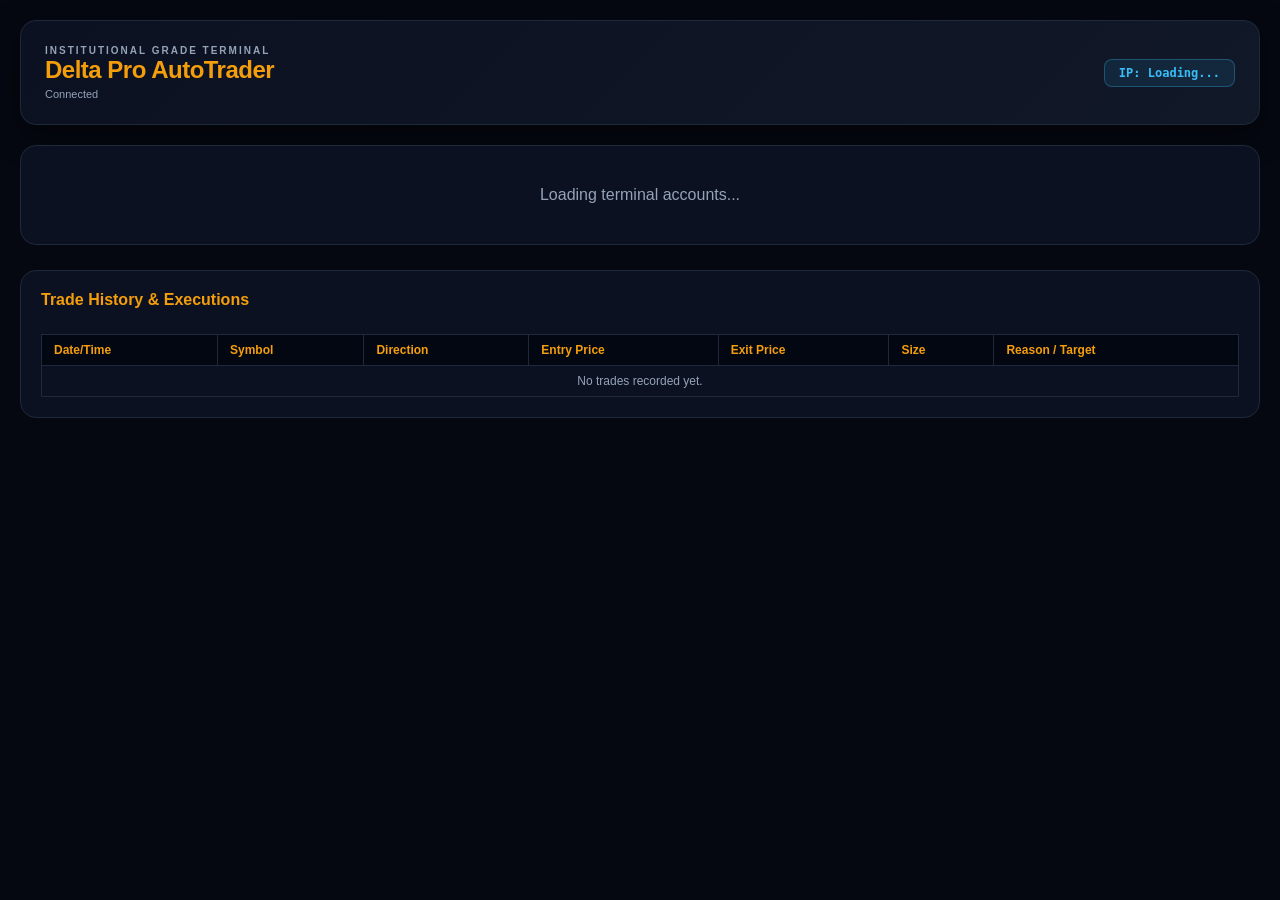
==== commit 140e3fab: "Update index.html" ====
--- a/index.html
+++ b/index.html
@@ -82,51 +82,6 @@
       font-weight: 700;
       cursor: pointer;
       font-size: 13px;
-      transition: 0.2s;
-    }
-    .btn-gold:hover { opacity: 0.95; }
-
-    .client-form-grid {
-      display: grid;
-      grid-template-columns: 1fr;
-      gap: 15px;
-      margin-top: 20px;
-      padding-top: 20px;
-      border-top: 1px solid var(--border-color);
-    }
-    @media (min-width: 768px) {
-      .client-form-grid { grid-template-columns: repeat(3, 1fr); }
-    }
-
-    .input-group label {
-      display: block;
-      font-size: 11px;
-      color: var(--text-muted);
-      margin-bottom: 6px;
-      font-weight: 700;
-      text-transform: uppercase;
-    }
-    .input-group input {
-      width: 100%;
-      background: #030712;
-      border: 1px solid var(--border-color);
-      border-radius: 10px;
-      padding: 12px;
-      color: white;
-      font-size: 13px;
-    }
-    .input-group input:focus { outline: none; border-color: var(--accent-gold); }
-
-    .btn-green {
-      background: linear-gradient(135deg, #10b981 0%, #059669 100%);
-      color: white;
-      border: none;
-      padding: 14px;
-      width: 100%;
-      border-radius: 10px;
-      font-weight: 800;
-      cursor: pointer;
-      margin-top: 15px;
     }
 
     #accounts-container {
@@ -136,9 +91,6 @@
     }
     @media (min-width: 900px) {
       #accounts-container { grid-template-columns: repeat(2, 1fr); }
-    }
-    @media (min-width: 1350px) {
-      #accounts-container { grid-template-columns: repeat(3, 1fr); }
     }
 
     .account-card {
@@ -181,8 +133,38 @@
       text-transform: uppercase;
       letter-spacing: 0.5px;
     }
+    .segment-box p {
+      margin-bottom: 4px;
+      color: var(--text-muted);
+    }
+    .segment-box b {
+      color: var(--text-main);
+    }
     .profit { color: var(--accent-green); font-weight: bold; }
     .loss { color: var(--accent-red); font-weight: bold; }
+
+    .history-section {
+      background: var(--bg-card);
+      border: 1px solid var(--border-color);
+      border-radius: 16px;
+      padding: 20px;
+      margin-top: 25px;
+    }
+    .history-table {
+      width: 100%;
+      border-collapse: collapse;
+      margin-top: 15px;
+      font-size: 12px;
+    }
+    .history-table th, .history-table td {
+      border: 1px solid var(--border-color);
+      padding: 8px 12px;
+      text-align: left;
+    }
+    .history-table th {
+      color: var(--accent-gold);
+      background: #030712;
+    }
   </style>
 </head>
 <body>
@@ -198,26 +180,6 @@
       <div id="server-ip-display" class="server-badge">IP: Loading...</div>
     </header>
 
-    <!-- ADMIN MANAGEMENT -->
-    <section class="management-panel">
-      <div class="management-top">
-        <div>
-          <h2 style="font-size: 18px; font-weight: 700;">Client Management Portal</h2>
-          <p style="font-size: 12px; color: var(--text-muted); margin-top: 2px;">Deploy and manage isolated API trading instances.</p>
-        </div>
-        <button class="btn-gold" onclick="toggleClientForm()">+ ADD NEW CLIENT</button>
-      </div>
-
-      <div id="client-form" style="display:none;">
-        <div class="client-form-grid">
-          <div class="input-group"><label>Client Name</label><input id="client-name" type="text" placeholder="e.g. Rahul" /></div>
-          <div class="input-group"><label>Delta API Key</label><input id="client-api-key" type="text" placeholder="API Key" /></div>
-          <div class="input-group"><label>Delta API Secret</label><input id="client-api-secret" type="password" placeholder="API Secret" /></div>
-        </div>
-        <button class="btn-green" onclick="addClient()">SAVE & ADD CLIENT</button>
-      </div>
-    </section>
-
     <!-- ACCOUNTS GRID -->
     <main id="accounts-container">
       <div style="background:var(--bg-card); border:1px solid var(--border-color); border-radius:16px; padding:40px; text-align:center; color:var(--text-muted); grid-column: 1 / -1;">
@@ -225,14 +187,32 @@
       </div>
     </main>
 
+    <!-- TRADE HISTORY -->
+    <section class="history-section">
+      <h3 style="font-size: 16px; color: var(--accent-gold); margin-bottom: 10px;">Trade History & Executions</h3>
+      <div style="overflow-x: auto;">
+        <table class="history-table">
+          <thead>
+            <tr>
+              <th>Date/Time</th>
+              <th>Symbol</th>
+              <th>Direction</th>
+              <th>Entry Price</th>
+              <th>Exit Price</th>
+              <th>Size</th>
+              <th>Reason / Target</th>
+            </tr>
+          </thead>
+          <tbody id="history-rows">
+            <tr><td colspan="7" style="text-align:center; color:var(--text-muted);">No trades recorded yet.</td></tr>
+          </tbody>
+        </table>
+      </div>
+    </section>
+
   </div>
 
   <script>
-    function toggleClientForm() {
-      const f = document.getElementById('client-form');
-      f.style.display = f.style.display === 'none' ? 'block' : 'none';
-    }
-
     async function fetchDashboard() {
       try {
         const res = await fetch('/api/dashboard');
@@ -253,7 +233,7 @@
                     <span style="font-size: 11px; font-family: monospace; background: #1e293b; padding: 4px 8px; border-radius: 6px; color: var(--accent-gold);">${bot.symbol}</span>
                   </div>
                   <p style="font-size: 12px; color: var(--text-muted); margin-bottom: 8px;">
-                    Status: <b>${bot.bot_enabled ? '🟢 ACTIVE' : '🔴 INACTIVE'}</b> | LTP: <b>${bot.last_price || '-'}</b>
+                    Status: <b>${bot.bot_enabled ? '🟢 ACTIVE' : '🔴 INACTIVE'}</b> | Balance: <b>$${Number(bot.balance || 0).toFixed(2)}</b> | LTP: <b>${bot.last_price || '-'}</b>
                   </p>
                   
                   <button class="btn-action ${bot.bot_enabled ? 'btn-stop' : 'btn-start'}" onclick="toggleBot('${bot.id}', ${bot.bot_enabled})">
@@ -264,25 +244,48 @@
                     <div class="segment-box">
                       <h4>Live Position</h4>
                       <p>Dir: <b>${bot.local_position || 'FLAT'}</b></p>
-                      <p>Size: <b>${bot.size}</b></p>
+                      <p>Size: <b>${bot.size || 0}</b></p>
                       <p>Entry: <b>${bot.entry_price || '-'}</b></p>
-                      <p>PnL: <span class="${bot.unrealized_pnl >= 0 ? 'profit' : 'loss'}">$${Number(bot.unrealized_pnl).toFixed(2)}</span></p>
+                      <p>Stop Loss: <b style="color:var(--accent-red);">${bot.stop_loss || '-'}</b></p>
+                      <p>Leverage: <b>${bot.leverage || 10}x</b></p>
+                      <p>Margin: <b>$${Number(bot.margin || 0).toFixed(2)}</b></p>
+                      <p>PnL: <span class="${(bot.unrealized_pnl || 0) >= 0 ? 'profit' : 'loss'}">$${Number(bot.unrealized_pnl || 0).toFixed(2)}</span></p>
                     </div>
                     <div class="segment-box">
-                      <h4>Performance</h4>
+                      <h4>Session & Targets</h4>
+                      <p>Day High: <b style="color:var(--accent-green);">${bot.day_high || '-'}</b></p>
+                      <p>Day Low: <b style="color:var(--accent-red);">${bot.day_low || '-'}</b></p>
+                      <p>Active Target: <b>${bot.active_target || 'None'}</b></p>
                       <p>Trades: <b>${bot.stats.today.total_trades}</b></p>
-                      <p>Win Rate: <b>${bot.stats.today.win_rate.toFixed(1)}%</b></p>
-                      <p>Today: <span class="${bot.stats.today.pnl >= 0 ? 'profit' : 'loss'}">$${Number(bot.stats.today.pnl).toFixed(2)}</span></p>
-                      <p>All-Time: <span class="${bot.stats.all_time.pnl >= 0 ? 'profit' : 'loss'}">$${Number(bot.stats.all_time.pnl).toFixed(2)}</span></p>
+                      <p>Today PnL: <span class="${bot.stats.today.pnl >= 0 ? 'profit' : 'loss'}">$${Number(bot.stats.today.pnl).toFixed(2)}</span></p>
                     </div>
                   </div>
                 </div>
               `;
             });
           } else {
-            html = `<div style="background:var(--bg-card); border:1px solid var(--border-color); border-radius:16px; padding:40px; text-align:center; color:var(--text-muted); grid-column: 1 / -1;">No active accounts or bots configured. Check API keys.</div>`;
+            html = `<div style="background:var(--bg-card); border:1px solid var(--border-color); border-radius:16px; padding:40px; text-align:center; color:var(--text-muted); grid-column: 1 / -1;">No active accounts or bots configured.</div>`;
           }
           document.getElementById('accounts-container').innerHTML = html;
+
+          // History render
+          if (data.trades && data.trades.length > 0) {
+            let histHtml = '';
+            data.trades.slice().reverse().forEach(t => {
+              histHtml += `
+                <tr>
+                  <td>${t.date || '-'}</td>
+                  <td>${t.symbol || 'XAUTUSD'}</td>
+                  <td><b>${t.direction || '-'}</b></td>
+                  <td>${t.entry_price || '-'}</td>
+                  <td>${t.exit_price || '-'}</td>
+                  <td>${t.size || '-'}</td>
+                  <td><span style="color:var(--accent-gold);">${t.reason || '-'}</span></td>
+                </tr>
+              `;
+            });
+            document.getElementById('history-rows').innerHTML = histHtml;
+          }
         }
       } catch (e) {
         console.error('Fetch error:', e);
@@ -305,31 +308,6 @@
       }
     }
 
-    async function addClient() {
-      const name = document.getElementById('client-name').value;
-      const api_key = document.getElementById('client-api-key').value;
-      const api_secret = document.getElementById('client-api-secret').value;
-      if (!api_key || !api_secret) {
-        alert('API Key and Secret are required.');
-        return;
-      }
-      try {
-        const res = await fetch('/api/client/add', {
-          method: 'POST',
-          headers: { 'Content-Type': 'application/json' },
-          body: JSON.stringify({ name, api_key, api_secret })
-        });
-        const result = await res.json();
-        alert(result.message);
-        if (result.success) {
-          document.getElementById('client-form').style.display = 'none';
-          fetchDashboard();
-        }
-      } catch (err) {
-        console.error('Error adding client:', err);
-      }
-    }
-
     setInterval(fetchDashboard, 3000);
     fetchDashboard();
   </script>
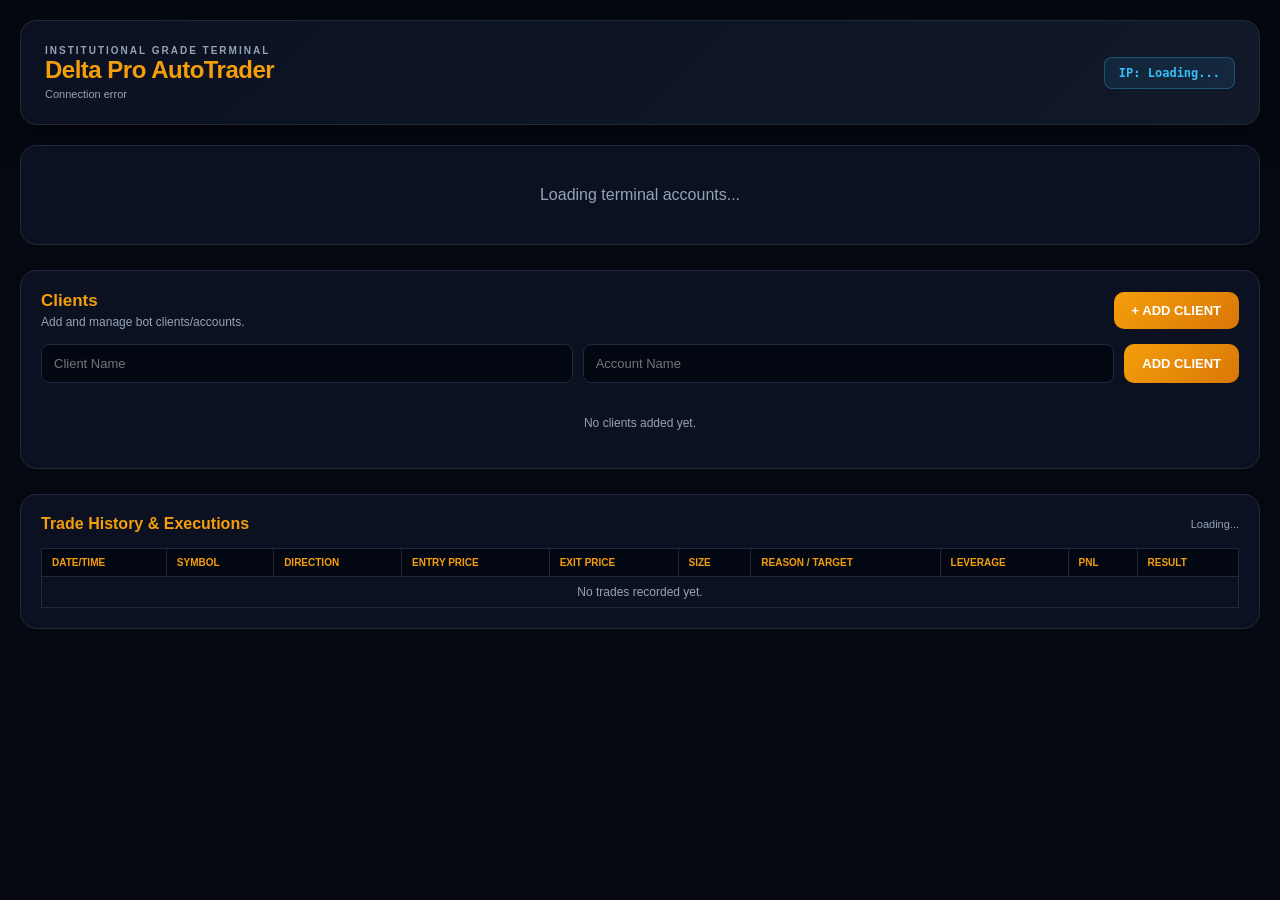
==== commit 0614a516: "Update index.html" ====
--- a/index.html
+++ b/index.html
@@ -2,41 +2,96 @@
 <html lang="en">
 <head>
   <meta charset="UTF-8" />
-  <meta name="viewport" content="width=device-width, initial-scale=1.0" />
+  <meta
+    name="viewport"
+    content="width=device-width, initial-scale=1.0"
+  />
+
   <title>Delta Pro AutoTrader | Professional Terminal</title>
+
   <style>
     :root {
       --bg-app: #050811;
       --bg-card: #0b1120;
+      --bg-card-2: #030712;
       --border-color: #1e293b;
+
       --accent-gold: #f59e0b;
       --accent-green: #10b981;
       --accent-red: #ef4444;
+      --accent-blue: #38bdf8;
+      --accent-purple: #a78bfa;
+
       --text-main: #f8fafc;
       --text-muted: #94a3b8;
     }
 
-    * { box-sizing: border-box; margin: 0; padding: 0; }
+    * {
+      box-sizing: border-box;
+      margin: 0;
+      padding: 0;
+    }
+
+    html {
+      background: var(--bg-app);
+    }
 
     body {
       background-color: var(--bg-app);
       color: var(--text-main);
-      font-family: -apple-system, BlinkMacSystemFont, "Segoe UI", Roboto, sans-serif;
+      font-family:
+        -apple-system,
+        BlinkMacSystemFont,
+        "Segoe UI",
+        Roboto,
+        Arial,
+        sans-serif;
+
       padding: 20px;
-    }
-
-    .terminal-container { max-width: 1600px; margin: 0 auto; }
+      min-height: 100vh;
+    }
+
+    button,
+    input {
+      font-family: inherit;
+    }
+
+    button {
+      -webkit-tap-highlight-color: transparent;
+    }
+
+    .terminal-container {
+      max-width: 1600px;
+      margin: 0 auto;
+    }
+
+    /* ======================================================
+       HEADER
+       ====================================================== */
 
     .terminal-header {
-      background: linear-gradient(135deg, #0b1120 0%, #111827 100%);
+      background:
+        linear-gradient(
+          135deg,
+          #0b1120 0%,
+          #111827 100%
+        );
+
       border: 1px solid var(--border-color);
       border-radius: 16px;
+
       padding: 24px;
+
       display: flex;
       justify-content: space-between;
       align-items: center;
-      box-shadow: 0 10px 30px rgba(0,0,0,0.5);
+
+      box-shadow:
+        0 10px 30px rgba(0, 0, 0, 0.5);
+
       margin-bottom: 20px;
+
+      gap: 20px;
     }
 
     .header-title h1 {
@@ -47,269 +102,2579 @@
     }
 
     .server-badge {
-      background: rgba(56, 189, 248, 0.1);
-      border: 1px solid rgba(56, 189, 248, 0.3);
-      color: #38bdf8;
-      padding: 6px 14px;
+      background:
+        rgba(56, 189, 248, 0.1);
+
+      border: 1px solid
+        rgba(56, 189, 248, 0.3);
+
+      color: var(--accent-blue);
+
+      padding: 8px 14px;
+
       border-radius: 8px;
+
       font-size: 12px;
+
       font-family: monospace;
+
       font-weight: bold;
-    }
+
+      white-space: nowrap;
+    }
+
+    /* ======================================================
+       MANAGEMENT
+       ====================================================== */
 
     .management-panel {
       background: var(--bg-card);
+
       border: 1px solid var(--border-color);
+
       border-radius: 16px;
-      padding: 24px;
+
+      padding: 20px;
+
       margin-bottom: 25px;
     }
 
     .management-top {
       display: flex;
+
       justify-content: space-between;
+
       align-items: center;
+
       flex-wrap: wrap;
+
       gap: 15px;
     }
 
+    .section-title {
+      color: var(--accent-gold);
+
+      font-size: 17px;
+
+      font-weight: 800;
+    }
+
+    .section-subtitle {
+      color: var(--text-muted);
+
+      font-size: 12px;
+
+      margin-top: 4px;
+    }
+
     .btn-gold {
-      background: linear-gradient(135deg, #f59e0b 0%, #d97706 100%);
+      background:
+        linear-gradient(
+          135deg,
+          #f59e0b 0%,
+          #d97706 100%
+        );
+
       color: white;
+
       border: none;
-      padding: 12px 20px;
+
+      padding: 11px 18px;
+
       border-radius: 10px;
+
       font-weight: 700;
+
       cursor: pointer;
+
       font-size: 13px;
     }
+
+    .btn-gold:hover {
+      opacity: 0.92;
+    }
+
+    /* ======================================================
+       ACCOUNTS
+       ====================================================== */
 
     #accounts-container {
       display: grid;
+
       grid-template-columns: 1fr;
+
       gap: 20px;
     }
-    @media (min-width: 900px) {
-      #accounts-container { grid-template-columns: repeat(2, 1fr); }
+
+    @media (min-width: 1100px) {
+      #accounts-container {
+        grid-template-columns:
+          repeat(2, minmax(0, 1fr));
+      }
     }
 
     .account-card {
       background: var(--bg-card);
+
       border: 1px solid var(--border-color);
+
       border-radius: 16px;
+
       padding: 20px;
-      box-shadow: 0 8px 20px rgba(0,0,0,0.3);
+
+      box-shadow:
+        0 8px 20px
+        rgba(0, 0, 0, 0.3);
+
+      min-width: 0;
+    }
+
+    .account-header {
+      display: flex;
+
+      justify-content: space-between;
+
+      align-items: center;
+
+      margin-bottom: 12px;
+
+      gap: 10px;
+    }
+
+    .account-name {
+      font-size: 17px;
+
+      font-weight: 800;
+    }
+
+    .symbol-badge {
+      font-size: 11px;
+
+      font-family: monospace;
+
+      background: #1e293b;
+
+      padding: 5px 9px;
+
+      border-radius: 6px;
+
+      color: var(--accent-gold);
+
+      white-space: nowrap;
+    }
+
+    .status-line {
+      font-size: 12px;
+
+      color: var(--text-muted);
+
+      margin-bottom: 12px;
+
+      line-height: 1.7;
+    }
+
+    .status-active {
+      color: var(--accent-green);
+
+      font-weight: 800;
+    }
+
+    .status-inactive {
+      color: var(--accent-red);
+
+      font-weight: 800;
     }
 
     .btn-action {
-      padding: 10px 18px;
+      padding: 11px 18px;
+
       border: none;
+
       border-radius: 8px;
+
       font-weight: 800;
+
       cursor: pointer;
-      margin-top: 15px;
+
+      margin-top: 5px;
+
       width: 100%;
-    }
-    .btn-start { background: var(--accent-green); color: white; }
-    .btn-stop { background: var(--accent-red); color: white; }
+
+      font-size: 13px;
+    }
+
+    .btn-start {
+      background:
+        var(--accent-green);
+
+      color: white;
+    }
+
+    .btn-stop {
+      background:
+        var(--accent-red);
+
+      color: white;
+    }
+
+    .btn-action:disabled {
+      opacity: 0.6;
+
+      cursor: wait;
+    }
+
+    /* ======================================================
+       LIVE / SESSION GRID
+       ====================================================== */
 
     .segment-grid {
       display: grid;
-      grid-template-columns: 1fr 1fr;
+
+      grid-template-columns:
+        repeat(2, minmax(0, 1fr));
+
       gap: 10px;
+
       margin-top: 15px;
     }
+
     .segment-box {
-      background: #030712;
+      background: var(--bg-card-2);
+
       border: 1px solid var(--border-color);
-      padding: 12px;
+
+      padding: 13px;
+
       border-radius: 10px;
+
       font-size: 12px;
-    }
+
+      min-width: 0;
+    }
+
     .segment-box h4 {
       font-size: 11px;
+
       color: var(--accent-gold);
-      margin-bottom: 8px;
+
+      margin-bottom: 9px;
+
       text-transform: uppercase;
+
       letter-spacing: 0.5px;
     }
+
     .segment-box p {
-      margin-bottom: 4px;
+      margin-bottom: 5px;
+
       color: var(--text-muted);
-    }
+
+      line-height: 1.45;
+    }
+
     .segment-box b {
       color: var(--text-main);
     }
-    .profit { color: var(--accent-green); font-weight: bold; }
-    .loss { color: var(--accent-red); font-weight: bold; }
+
+    .profit {
+      color:
+        var(--accent-green) !important;
+
+      font-weight: bold;
+    }
+
+    .loss {
+      color:
+        var(--accent-red) !important;
+
+      font-weight: bold;
+    }
+
+    .neutral {
+      color:
+        var(--text-muted) !important;
+
+      font-weight: bold;
+    }
+
+    /* ======================================================
+       PNL CARDS
+       ====================================================== */
+
+    .pnl-summary {
+      display: grid;
+
+      grid-template-columns:
+        repeat(3, minmax(0, 1fr));
+
+      gap: 10px;
+
+      margin-top: 12px;
+    }
+
+    .pnl-card {
+      background: #030712;
+
+      border: 1px solid var(--border-color);
+
+      border-radius: 10px;
+
+      padding: 12px;
+
+      text-align: center;
+    }
+
+    .pnl-card-title {
+      color: var(--text-muted);
+
+      font-size: 10px;
+
+      text-transform: uppercase;
+
+      letter-spacing: 0.6px;
+
+      margin-bottom: 6px;
+    }
+
+    .pnl-card-value {
+      font-size: 16px;
+
+      font-weight: 800;
+    }
+
+    /* ======================================================
+       TARGET SECTION
+       ====================================================== */
+
+    .targets-section {
+      margin-top: 15px;
+
+      background: #030712;
+
+      border: 1px solid var(--border-color);
+
+      border-radius: 12px;
+
+      overflow: hidden;
+    }
+
+    .targets-header {
+      padding: 13px 14px;
+
+      display: flex;
+
+      justify-content: space-between;
+
+      align-items: center;
+
+      gap: 10px;
+
+      border-bottom:
+        1px solid var(--border-color);
+
+      flex-wrap: wrap;
+    }
+
+    .targets-title {
+      color: var(--accent-gold);
+
+      font-size: 13px;
+
+      font-weight: 800;
+    }
+
+    .target-progress {
+      color: var(--text-muted);
+
+      font-size: 11px;
+    }
+
+    .target-table-wrapper {
+      overflow-x: auto;
+
+      -webkit-overflow-scrolling: touch;
+    }
+
+    .target-table {
+      width: 100%;
+
+      min-width: 700px;
+
+      border-collapse: collapse;
+
+      font-size: 11px;
+    }
+
+    .target-table th,
+    .target-table td {
+      border-bottom:
+        1px solid var(--border-color);
+
+      padding: 9px 10px;
+
+      text-align: left;
+
+      white-space: nowrap;
+    }
+
+    .target-table th {
+      color: var(--accent-gold);
+
+      background: #020617;
+
+      font-size: 10px;
+
+      text-transform: uppercase;
+
+      letter-spacing: 0.4px;
+    }
+
+    .target-table tr:last-child td {
+      border-bottom: none;
+    }
+
+    .target-hit-row {
+      background:
+        rgba(16, 185, 129, 0.07);
+    }
+
+    .target-active-row {
+      background:
+        rgba(245, 158, 11, 0.10);
+    }
+
+    .target-number {
+      font-weight: 900;
+
+      color: var(--accent-gold);
+    }
+
+    .target-price {
+      font-weight: 800;
+
+      color: white;
+    }
+
+    .target-status {
+      font-weight: 800;
+
+      font-size: 10px;
+
+      padding: 4px 7px;
+
+      border-radius: 5px;
+
+      display: inline-block;
+    }
+
+    .status-hit {
+      color: var(--accent-green);
+
+      background:
+        rgba(16, 185, 129, 0.12);
+    }
+
+    .status-pending {
+      color: var(--accent-gold);
+
+      background:
+        rgba(245, 158, 11, 0.12);
+    }
+
+    .status-skipped {
+      color: var(--text-muted);
+
+      background:
+        rgba(148, 163, 184, 0.10);
+    }
+
+    .active-target-box {
+      margin: 12px;
+
+      border: 1px solid
+        rgba(245, 158, 11, 0.35);
+
+      background:
+        rgba(245, 158, 11, 0.07);
+
+      border-radius: 9px;
+
+      padding: 11px;
+
+      display: flex;
+
+      justify-content: space-between;
+
+      align-items: center;
+
+      gap: 10px;
+
+      flex-wrap: wrap;
+    }
+
+    .active-target-label {
+      color: var(--text-muted);
+
+      font-size: 10px;
+
+      text-transform: uppercase;
+    }
+
+    .active-target-value {
+      color: var(--accent-gold);
+
+      font-weight: 900;
+
+      font-size: 14px;
+    }
+
+    /* ======================================================
+       CLIENTS
+       ====================================================== */
+
+    .clients-section {
+      background: var(--bg-card);
+
+      border: 1px solid var(--border-color);
+
+      border-radius: 16px;
+
+      padding: 20px;
+
+      margin-top: 25px;
+    }
+
+    .client-form {
+      display: grid;
+
+      grid-template-columns:
+        minmax(0, 1fr)
+        minmax(0, 1fr)
+        auto;
+
+      gap: 10px;
+
+      margin-top: 15px;
+    }
+
+    .client-input {
+      width: 100%;
+
+      background: #030712;
+
+      border: 1px solid var(--border-color);
+
+      color: var(--text-main);
+
+      border-radius: 8px;
+
+      padding: 11px 12px;
+
+      outline: none;
+
+      font-size: 13px;
+    }
+
+    .client-input:focus {
+      border-color:
+        var(--accent-gold);
+    }
+
+    .clients-list {
+      display: grid;
+
+      grid-template-columns:
+        repeat(
+          auto-fit,
+          minmax(220px, 1fr)
+        );
+
+      gap: 10px;
+
+      margin-top: 15px;
+    }
+
+    .client-card {
+      background: #030712;
+
+      border: 1px solid var(--border-color);
+
+      border-radius: 10px;
+
+      padding: 12px;
+    }
+
+    .client-name {
+      font-weight: 800;
+
+      color: white;
+
+      margin-bottom: 4px;
+    }
+
+    .client-meta {
+      color: var(--text-muted);
+
+      font-size: 11px;
+
+      line-height: 1.5;
+    }
+
+    .empty-message {
+      color: var(--text-muted);
+
+      text-align: center;
+
+      padding: 18px;
+
+      font-size: 12px;
+    }
+
+    /* ======================================================
+       HISTORY
+       ====================================================== */
 
     .history-section {
       background: var(--bg-card);
+
       border: 1px solid var(--border-color);
+
       border-radius: 16px;
+
       padding: 20px;
+
       margin-top: 25px;
     }
+
+    .history-header {
+      display: flex;
+
+      justify-content: space-between;
+
+      align-items: center;
+
+      gap: 10px;
+
+      flex-wrap: wrap;
+    }
+
+    .history-summary {
+      font-size: 11px;
+
+      color: var(--text-muted);
+    }
+
+    .history-table-wrapper {
+      overflow-x: auto;
+
+      -webkit-overflow-scrolling: touch;
+    }
+
     .history-table {
       width: 100%;
+
+      min-width: 900px;
+
       border-collapse: collapse;
+
       margin-top: 15px;
+
       font-size: 12px;
     }
-    .history-table th, .history-table td {
+
+    .history-table th,
+    .history-table td {
       border: 1px solid var(--border-color);
-      padding: 8px 12px;
+
+      padding: 8px 10px;
+
       text-align: left;
-    }
+
+      white-space: nowrap;
+    }
+
     .history-table th {
       color: var(--accent-gold);
+
       background: #030712;
+
+      font-size: 10px;
+
+      text-transform: uppercase;
+    }
+
+    .history-profit-row {
+      background:
+        rgba(16, 185, 129, 0.04);
+    }
+
+    .history-loss-row {
+      background:
+        rgba(239, 68, 68, 0.04);
+    }
+
+    /* ======================================================
+       LOADING
+       ====================================================== */
+
+    .loading-card {
+      background: var(--bg-card);
+
+      border: 1px solid var(--border-color);
+
+      border-radius: 16px;
+
+      padding: 40px;
+
+      text-align: center;
+
+      color: var(--text-muted);
+
+      grid-column: 1 / -1;
+    }
+
+    /* ======================================================
+       MOBILE
+       ====================================================== */
+
+    @media (max-width: 700px) {
+
+      body {
+        padding: 10px;
+      }
+
+      .terminal-header {
+        padding: 17px;
+
+        align-items: flex-start;
+
+        flex-direction: column;
+      }
+
+      .header-title h1 {
+        font-size: 21px;
+      }
+
+      .server-badge {
+        width: 100%;
+
+        text-align: center;
+      }
+
+      .segment-grid {
+        grid-template-columns: 1fr;
+      }
+
+      .pnl-summary {
+        grid-template-columns: 1fr;
+      }
+
+      .client-form {
+        grid-template-columns: 1fr;
+      }
+
+      .btn-gold {
+        width: 100%;
+      }
+
+      .account-card {
+        padding: 15px;
+      }
+
+      .history-section,
+      .clients-section {
+        padding: 15px;
+      }
     }
   </style>
 </head>
+
 <body>
+
   <div class="terminal-container">
-    
-    <!-- HEADER -->
+
+    <!-- ====================================================
+         HEADER
+         ==================================================== -->
+
     <header class="terminal-header">
+
       <div class="header-title">
-        <div style="font-size: 10px; color: var(--text-muted); letter-spacing: 2px; font-weight: 800; text-transform: uppercase;">Institutional Grade Terminal</div>
-        <h1>Delta Pro AutoTrader</h1>
-        <p id="last-update" style="font-size: 11px; color: var(--text-muted); margin-top: 4px;">Connected</p>
+
+        <div
+          style="
+            font-size:10px;
+            color:var(--text-muted);
+            letter-spacing:2px;
+            font-weight:800;
+            text-transform:uppercase;
+          "
+        >
+          Institutional Grade Terminal
+        </div>
+
+        <h1>
+          Delta Pro AutoTrader
+        </h1>
+
+        <p
+          id="last-update"
+          style="
+            font-size:11px;
+            color:var(--text-muted);
+            margin-top:4px;
+          "
+        >
+          Connecting...
+        </p>
+
       </div>
-      <div id="server-ip-display" class="server-badge">IP: Loading...</div>
+
+      <div
+        id="server-ip-display"
+        class="server-badge"
+      >
+        IP: Loading...
+      </div>
+
     </header>
 
-    <!-- ACCOUNTS GRID -->
+
+    <!-- ====================================================
+         MANAGEMENT / ACCOUNTS
+         ==================================================== -->
+
     <main id="accounts-container">
-      <div style="background:var(--bg-card); border:1px solid var(--border-color); border-radius:16px; padding:40px; text-align:center; color:var(--text-muted); grid-column: 1 / -1;">
+
+      <div class="loading-card">
         Loading terminal accounts...
       </div>
+
     </main>
 
-    <!-- TRADE HISTORY -->
+
+    <!-- ====================================================
+         CLIENT MANAGEMENT
+         ==================================================== -->
+
+    <section class="clients-section">
+
+      <div class="history-header">
+
+        <div>
+          <div class="section-title">
+            Clients
+          </div>
+
+          <div class="section-subtitle">
+            Add and manage bot clients/accounts.
+          </div>
+        </div>
+
+        <button
+          class="btn-gold"
+          onclick="focusClientForm()"
+        >
+          + ADD CLIENT
+        </button>
+
+      </div>
+
+
+      <div
+        id="client-form"
+        class="client-form"
+      >
+
+        <input
+          id="client-name"
+          class="client-input"
+          type="text"
+          placeholder="Client Name"
+        />
+
+        <input
+          id="client-account-name"
+          class="client-input"
+          type="text"
+          placeholder="Account Name"
+        />
+
+        <button
+          id="add-client-button"
+          class="btn-gold"
+          onclick="addClient()"
+        >
+          ADD CLIENT
+        </button>
+
+      </div>
+
+
+      <div
+        id="clients-list"
+        class="clients-list"
+      >
+        <div class="empty-message">
+          No clients added yet.
+        </div>
+      </div>
+
+    </section>
+
+
+    <!-- ====================================================
+         TRADE HISTORY
+         ==================================================== -->
+
     <section class="history-section">
-      <h3 style="font-size: 16px; color: var(--accent-gold); margin-bottom: 10px;">Trade History & Executions</h3>
-      <div style="overflow-x: auto;">
+
+      <div class="history-header">
+
+        <h3
+          style="
+            font-size:16px;
+            color:var(--accent-gold);
+          "
+        >
+          Trade History & Executions
+        </h3>
+
+        <div
+          id="history-summary"
+          class="history-summary"
+        >
+          Loading...
+        </div>
+
+      </div>
+
+
+      <div class="history-table-wrapper">
+
         <table class="history-table">
+
           <thead>
+
             <tr>
-              <th>Date/Time</th>
-              <th>Symbol</th>
-              <th>Direction</th>
-              <th>Entry Price</th>
-              <th>Exit Price</th>
-              <th>Size</th>
-              <th>Reason / Target</th>
+
+              <th>
+                Date/Time
+              </th>
+
+              <th>
+                Symbol
+              </th>
+
+              <th>
+                Direction
+              </th>
+
+              <th>
+                Entry Price
+              </th>
+
+              <th>
+                Exit Price
+              </th>
+
+              <th>
+                Size
+              </th>
+
+              <th>
+                Reason / Target
+              </th>
+
+              <th>
+                Leverage
+              </th>
+
+              <th>
+                PnL
+              </th>
+
+              <th>
+                Result
+              </th>
+
             </tr>
+
           </thead>
+
           <tbody id="history-rows">
-            <tr><td colspan="7" style="text-align:center; color:var(--text-muted);">No trades recorded yet.</td></tr>
+
+            <tr>
+
+              <td
+                colspan="10"
+                style="
+                  text-align:center;
+                  color:var(--text-muted);
+                "
+              >
+                No trades recorded yet.
+              </td>
+
+            </tr>
+
           </tbody>
+
         </table>
+
       </div>
+
     </section>
 
   </div>
 
+
+  <!-- ======================================================
+       JAVASCRIPT
+       ====================================================== -->
+
   <script>
+
+    /* ======================================================
+       HELPERS
+       ====================================================== */
+
+    function money(value) {
+
+      const n = Number(value || 0);
+
+      return (
+        '$' +
+        n.toFixed(2)
+      );
+    }
+
+
+    function price(value) {
+
+      if (
+        value === null ||
+        value === undefined ||
+        value === ''
+      ) {
+        return '-';
+      }
+
+      const n = Number(value);
+
+      if (!Number.isFinite(n)) {
+        return '-';
+      }
+
+      return n.toFixed(2);
+    }
+
+
+    function integer(value) {
+
+      const n = Number(value || 0);
+
+      return n.toLocaleString(
+        'en-US',
+        {
+          maximumFractionDigits: 0
+        }
+      );
+    }
+
+
+    function pnlClass(value) {
+
+      const n = Number(value || 0);
+
+      if (n > 0) {
+        return 'profit';
+      }
+
+      if (n < 0) {
+        return 'loss';
+      }
+
+      return 'neutral';
+    }
+
+
+    function pnlText(value) {
+
+      const n = Number(value || 0);
+
+      if (n > 0) {
+        return '+' + money(n);
+      }
+
+      return money(n);
+    }
+
+
+    function escapeHtml(value) {
+
+      if (
+        value === null ||
+        value === undefined
+      ) {
+        return '';
+      }
+
+      return String(value)
+        .replaceAll('&', '&amp;')
+        .replaceAll('<', '&lt;')
+        .replaceAll('>', '&gt;')
+        .replaceAll('"', '&quot;')
+        .replaceAll("'", '&#039;');
+    }
+
+
+    /* ======================================================
+       FETCH DASHBOARD
+       ====================================================== */
+
     async function fetchDashboard() {
+
       try {
-        const res = await fetch('/api/dashboard');
-        const data = await res.json();
-        if (data.success) {
-          if (data.server_ip) {
-            document.getElementById('server-ip-display').innerText = 'IP: ' + data.server_ip;
+
+        const res = await fetch(
+          '/api/dashboard',
+          {
+            cache: 'no-store'
           }
-          document.getElementById('last-update').innerText = 'Last update: ' + new Date().toLocaleTimeString();
-
-          let html = '';
-          if (data.bots && data.bots.length > 0) {
-            data.bots.forEach(bot => {
-              html += `
-                <div class="account-card">
-                  <div style="display: flex; justify-content: space-between; align-items: center; margin-bottom: 12px;">
-                    <h3 style="font-size: 16px; font-weight: 700;">${bot.account_name}</h3>
-                    <span style="font-size: 11px; font-family: monospace; background: #1e293b; padding: 4px 8px; border-radius: 6px; color: var(--accent-gold);">${bot.symbol}</span>
+        );
+
+        const data =
+          await res.json();
+
+
+        if (!data.success) {
+          return;
+        }
+
+
+        /* --------------------------------------------------
+           SERVER IP
+           -------------------------------------------------- */
+
+        if (data.server_ip) {
+
+          document.getElementById(
+            'server-ip-display'
+          ).innerText =
+            'IP: ' +
+            data.server_ip;
+        }
+
+
+        document.getElementById(
+          'last-update'
+        ).innerText =
+          'Last update: ' +
+          new Date()
+            .toLocaleTimeString();
+
+
+        /* --------------------------------------------------
+           ACCOUNTS
+           -------------------------------------------------- */
+
+        renderAccounts(
+          data.bots || []
+        );
+
+
+        /* --------------------------------------------------
+           HISTORY
+           -------------------------------------------------- */
+
+        renderHistory(
+          data.trades || []
+        );
+
+
+        /* --------------------------------------------------
+           CLIENTS
+           -------------------------------------------------- */
+
+        renderClients(
+          data.clients || []
+        );
+
+      } catch (e) {
+
+        console.error(
+          'Dashboard fetch error:',
+          e
+        );
+
+        document.getElementById(
+          'last-update'
+        ).innerText =
+          'Connection error';
+      }
+    }
+
+
+    /* ======================================================
+       RENDER ACCOUNTS
+       ====================================================== */
+
+    function renderAccounts(
+      bots
+    ) {
+
+      let html = '';
+
+
+      if (
+        !bots ||
+        bots.length === 0
+      ) {
+
+        html = `
+          <div class="loading-card">
+            No active accounts or bots configured.
+          </div>
+        `;
+
+        document.getElementById(
+          'accounts-container'
+        ).innerHTML = html;
+
+        return;
+      }
+
+
+      bots.forEach(
+        bot => {
+
+          html += renderBotCard(
+            bot
+          );
+
+        }
+      );
+
+
+      document.getElementById(
+        'accounts-container'
+      ).innerHTML = html;
+    }
+
+
+    /* ======================================================
+       BOT CARD
+       ====================================================== */
+
+    function renderBotCard(
+      bot
+    ) {
+
+      const enabled =
+        !!bot.bot_enabled;
+
+
+      const livePnl =
+        Number(
+          bot.unrealized_pnl || 0
+        );
+
+
+      const todayPnl =
+        Number(
+          bot.today_pnl ??
+          bot.stats?.today?.pnl ??
+          0
+        );
+
+
+      const totalClosed =
+        Number(
+          bot.total_closed_pnl || 0
+        );
+
+
+      const targets =
+        Array.isArray(
+          bot.targets
+        )
+        ? bot.targets
+        : [];
+
+
+      const hitCount =
+        Number(
+          bot.targets_hit || 0
+        );
+
+
+      const active =
+        bot.active_target;
+
+
+      let activeTargetText =
+        'None';
+
+
+      if (active) {
+
+        activeTargetText =
+          'T' +
+          active.number +
+          ' / ' +
+          active.label +
+          ' @ ' +
+          price(
+            active.price
+          );
+      }
+
+
+      return `
+
+        <div class="account-card">
+
+          <!-- ACCOUNT HEADER -->
+
+          <div class="account-header">
+
+            <h3 class="account-name">
+              ${escapeHtml(
+                bot.account_name ||
+                'Main'
+              )}
+            </h3>
+
+            <span class="symbol-badge">
+              ${escapeHtml(
+                bot.symbol ||
+                'XAUTUSD'
+              )}
+            </span>
+
+          </div>
+
+
+          <!-- STATUS -->
+
+          <p class="status-line">
+
+            Status:
+
+            <b
+              class="${
+                enabled
+                ? 'status-active'
+                : 'status-inactive'
+              }"
+            >
+              ${
+                enabled
+                ? '🟢 ACTIVE'
+                : '🔴 INACTIVE'
+              }
+            </b>
+
+            &nbsp; | &nbsp;
+
+            Balance:
+
+            <b>
+              ${money(
+                bot.balance
+              )}
+            </b>
+
+            &nbsp; | &nbsp;
+
+            LTP:
+
+            <b>
+              ${price(
+                bot.last_price
+              )}
+            </b>
+
+          </p>
+
+
+          <!-- START / STOP -->
+
+          <button
+            class="
+              btn-action
+              ${
+                enabled
+                ? 'btn-stop'
+                : 'btn-start'
+              }
+            "
+            onclick="
+              toggleBot(
+                '${escapeHtml(
+                  bot.id || 'primary'
+                )}',
+                ${enabled}
+              )
+            "
+          >
+
+            ${
+              enabled
+              ? 'STOP BOT ⏹️'
+              : 'START BOT ▶️'
+            }
+
+          </button>
+
+
+          <!-- LIVE / SESSION -->
+
+          <div class="segment-grid">
+
+
+            <!-- LIVE POSITION -->
+
+            <div class="segment-box">
+
+              <h4>
+                Live Position
+              </h4>
+
+              <p>
+                Dir:
+                <b>
+                  ${escapeHtml(
+                    bot.local_position ||
+                    'FLAT'
+                  )}
+                </b>
+              </p>
+
+              <p>
+                Size:
+                <b>
+                  ${integer(
+                    bot.size
+                  )}
+                </b>
+              </p>
+
+              <p>
+                Entry:
+                <b>
+                  ${price(
+                    bot.entry_price
+                  )}
+                </b>
+              </p>
+
+              <p>
+                Stop Loss:
+                <b
+                  style="
+                    color:var(--accent-red);
+                  "
+                >
+                  ${price(
+                    bot.stop_loss
+                  )}
+                </b>
+              </p>
+
+              <p>
+                Leverage:
+                <b>
+                  ${integer(
+                    bot.leverage || 10
+                  )}x
+                </b>
+              </p>
+
+              <p>
+                Margin:
+                <b>
+                  ${money(
+                    bot.margin
+                  )}
+                </b>
+              </p>
+
+              <p>
+                Liquidation:
+                <b
+                  style="
+                    color:var(--accent-purple);
+                  "
+                >
+                  ${price(
+                    bot.liquidation_price
+                  )}
+                </b>
+              </p>
+
+              <p>
+                Live PnL:
+                <span
+                  class="${pnlClass(
+                    livePnl
+                  )}"
+                >
+                  ${pnlText(
+                    livePnl
+                  )}
+                </span>
+              </p>
+
+              <p>
+                Exchange PnL:
+                <span
+                  class="${pnlClass(
+                    bot.exchange_unrealized_pnl
+                  )}"
+                >
+                  ${pnlText(
+                    bot.exchange_unrealized_pnl
+                  )}
+                </span>
+              </p>
+
+            </div>
+
+
+            <!-- SESSION -->
+
+            <div class="segment-box">
+
+              <h4>
+                Session & Targets
+              </h4>
+
+              <p>
+                Day High:
+                <b
+                  style="
+                    color:var(--accent-green);
+                  "
+                >
+                  ${price(
+                    bot.day_high
+                  )}
+                </b>
+              </p>
+
+              <p>
+                Day Low:
+                <b
+                  style="
+                    color:var(--accent-red);
+                  "
+                >
+                  ${price(
+                    bot.day_low
+                  )}
+                </b>
+              </p>
+
+              <p>
+                Active Target:
+                <b
+                  style="
+                    color:var(--accent-gold);
+                  "
+                >
+                  ${escapeHtml(
+                    activeTargetText
+                  )}
+                </b>
+              </p>
+
+              <p>
+                Targets Hit:
+                <b>
+                  ${hitCount} / 10
+                </b>
+              </p>
+
+              <p>
+                Remaining Size:
+                <b>
+                  ${integer(
+                    bot.remaining_size
+                  )}
+                </b>
+              </p>
+
+              <p>
+                Trades:
+                <b>
+                  ${
+                    bot.stats?.today
+                    ?.total_trades ??
+                    0
+                  }
+                </b>
+              </p>
+
+              <p>
+                Today PnL:
+                <span
+                  class="${pnlClass(
+                    todayPnl
+                  )}"
+                >
+                  ${pnlText(
+                    todayPnl
+                  )}
+                </span>
+              </p>
+
+            </div>
+
+          </div>
+
+
+          <!-- PNL SUMMARY -->
+
+          <div class="pnl-summary">
+
+            <div class="pnl-card">
+
+              <div class="pnl-card-title">
+                Live PnL
+              </div>
+
+              <div
+                class="
+                  pnl-card-value
+                  ${pnlClass(
+                    livePnl
+                  )}
+                "
+              >
+                ${pnlText(
+                  livePnl
+                )}
+              </div>
+
+            </div>
+
+
+            <div class="pnl-card">
+
+              <div class="pnl-card-title">
+                Today Closed
+              </div>
+
+              <div
+                class="
+                  pnl-card-value
+                  ${pnlClass(
+                    todayPnl
+                  )}
+                "
+              >
+                ${pnlText(
+                  todayPnl
+                )}
+              </div>
+
+            </div>
+
+
+            <div class="pnl-card">
+
+              <div class="pnl-card-title">
+                Total Closed
+              </div>
+
+              <div
+                class="
+                  pnl-card-value
+                  ${pnlClass(
+                    totalClosed
+                  )}
+                "
+              >
+                ${pnlText(
+                  totalClosed
+                )}
+              </div>
+
+            </div>
+
+          </div>
+
+
+          <!-- ACTIVE TARGET -->
+
+          ${
+            active
+            ? `
+              <div class="active-target-box">
+
+                <div>
+
+                  <div
+                    class="active-target-label"
+                  >
+                    Next Active Target
                   </div>
-                  <p style="font-size: 12px; color: var(--text-muted); margin-bottom: 8px;">
-                    Status: <b>${bot.bot_enabled ? '🟢 ACTIVE' : '🔴 INACTIVE'}</b> | Balance: <b>$${Number(bot.balance || 0).toFixed(2)}</b> | LTP: <b>${bot.last_price || '-'}</b>
-                  </p>
-                  
-                  <button class="btn-action ${bot.bot_enabled ? 'btn-stop' : 'btn-start'}" onclick="toggleBot('${bot.id}', ${bot.bot_enabled})">
-                    ${bot.bot_enabled ? 'STOP BOT ⏹️' : 'START BOT ▶️'}
-                  </button>
-
-                  <div class="segment-grid">
-                    <div class="segment-box">
-                      <h4>Live Position</h4>
-                      <p>Dir: <b>${bot.local_position || 'FLAT'}</b></p>
-                      <p>Size: <b>${bot.size || 0}</b></p>
-                      <p>Entry: <b>${bot.entry_price || '-'}</b></p>
-                      <p>Stop Loss: <b style="color:var(--accent-red);">${bot.stop_loss || '-'}</b></p>
-                      <p>Leverage: <b>${bot.leverage || 10}x</b></p>
-                      <p>Margin: <b>$${Number(bot.margin || 0).toFixed(2)}</b></p>
-                      <p>PnL: <span class="${(bot.unrealized_pnl || 0) >= 0 ? 'profit' : 'loss'}">$${Number(bot.unrealized_pnl || 0).toFixed(2)}</span></p>
-                    </div>
-                    <div class="segment-box">
-                      <h4>Session & Targets</h4>
-                      <p>Day High: <b style="color:var(--accent-green);">${bot.day_high || '-'}</b></p>
-                      <p>Day Low: <b style="color:var(--accent-red);">${bot.day_low || '-'}</b></p>
-                      <p>Active Target: <b>${bot.active_target || 'None'}</b></p>
-                      <p>Trades: <b>${bot.stats.today.total_trades}</b></p>
-                      <p>Today PnL: <span class="${bot.stats.today.pnl >= 0 ? 'profit' : 'loss'}">$${Number(bot.stats.today.pnl).toFixed(2)}</span></p>
-                    </div>
+
+                  <div
+                    class="active-target-value"
+                  >
+                    T${active.number}
+                    -
+                    ${active.label}
                   </div>
+
                 </div>
-              `;
-            });
-          } else {
-            html = `<div style="background:var(--bg-card); border:1px solid var(--border-color); border-radius:16px; padding:40px; text-align:center; color:var(--text-muted); grid-column: 1 / -1;">No active accounts or bots configured.</div>`;
+
+                <div>
+
+                  <div
+                    class="active-target-label"
+                  >
+                    Target Price
+                  </div>
+
+                  <div
+                    class="active-target-value"
+                  >
+                    ${price(
+                      active.price
+                    )}
+                  </div>
+
+                </div>
+
+                <div>
+
+                  <div
+                    class="active-target-label"
+                  >
+                    Exit Quantity
+                  </div>
+
+                  <div
+                    class="active-target-value"
+                  >
+                    ${integer(
+                      active.quantity
+                    )}
+                  </div>
+
+                </div>
+
+              </div>
+            `
+            : ''
           }
-          document.getElementById('accounts-container').innerHTML = html;
-
-          // History render
-          if (data.trades && data.trades.length > 0) {
-            let histHtml = '';
-            data.trades.slice().reverse().forEach(t => {
-              histHtml += `
-                <tr>
-                  <td>${t.date || '-'}</td>
-                  <td>${t.symbol || 'XAUTUSD'}</td>
-                  <td><b>${t.direction || '-'}</b></td>
-                  <td>${t.entry_price || '-'}</td>
-                  <td>${t.exit_price || '-'}</td>
-                  <td>${t.size || '-'}</td>
-                  <td><span style="color:var(--accent-gold);">${t.reason || '-'}</span></td>
-                </tr>
-              `;
-            });
-            document.getElementById('history-rows').innerHTML = histHtml;
+
+
+          <!-- =================================================
+               ALL 10 TARGETS
+               ================================================= -->
+
+          <div class="targets-section">
+
+            <div class="targets-header">
+
+              <div class="targets-title">
+                10 TARGETS — 1R TO 10R
+              </div>
+
+              <div class="target-progress">
+
+                ${
+                  targets.length
+                  ? `${hitCount} / 10 TARGETS HIT`
+                  : 'No active trade'
+                }
+
+              </div>
+
+            </div>
+
+
+            ${
+              targets.length
+              ? `
+
+                <div class="target-table-wrapper">
+
+                  <table class="target-table">
+
+                    <thead>
+
+                      <tr>
+
+                        <th>
+                          Target
+                        </th>
+
+                        <th>
+                          Price
+                        </th>
+
+                        <th>
+                          Exit Qty
+                        </th>
+
+                        <th>
+                          Remaining
+                        </th>
+
+                        <th>
+                          Expected PnL
+                        </th>
+
+                        <th>
+                          Status
+                        </th>
+
+                      </tr>
+
+                    </thead>
+
+                    <tbody>
+
+                      ${targets
+                        .map(
+                          target => {
+
+                            const isActive =
+                              active &&
+                              Number(
+                                active.number
+                              ) ===
+                              Number(
+                                target.number
+                              );
+
+
+                            const rowClass =
+                              target.hit
+                              ? 'target-hit-row'
+                              : (
+                                isActive
+                                ? 'target-active-row'
+                                : ''
+                              );
+
+
+                            const statusClass =
+                              target.status ===
+                              'HIT'
+                              ? 'status-hit'
+                              : (
+                                target.status ===
+                                'PENDING'
+                                ? 'status-pending'
+                                : 'status-skipped'
+                              );
+
+
+                            return `
+
+                              <tr
+                                class="${rowClass}"
+                              >
+
+                                <td>
+
+                                  <span
+                                    class="target-number"
+                                  >
+                                    T${target.number}
+                                  </span>
+
+                                  &nbsp;
+
+                                  <b>
+                                    ${escapeHtml(
+                                      target.label
+                                    )}
+                                  </b>
+
+                                </td>
+
+
+                                <td>
+
+                                  <span
+                                    class="target-price"
+                                  >
+                                    ${price(
+                                      target.price
+                                    )}
+                                  </span>
+
+                                </td>
+
+
+                                <td>
+
+                                  <b>
+                                    ${integer(
+                                      target.quantity
+                                    )}
+                                  </b>
+
+                                </td>
+
+
+                                <td>
+
+                                  ${integer(
+                                    target.remaining_after
+                                  )}
+
+                                </td>
+
+
+                                <td>
+
+                                  <span
+                                    class="${pnlClass(
+                                      target.expected_pnl
+                                    )}"
+                                  >
+                                    ${pnlText(
+                                      target.expected_pnl
+                                    )}
+                                  </span>
+
+                                </td>
+
+
+                                <td>
+
+                                  <span
+                                    class="
+                                      target-status
+                                      ${statusClass}
+                                    "
+                                  >
+                                    ${
+                                      target.status
+                                    }
+                                  </span>
+
+                                </td>
+
+                              </tr>
+
+                            `;
+
+                          }
+                        )
+                        .join('')}
+
+                    </tbody>
+
+                  </table>
+
+                </div>
+
+              `
+              : `
+
+                <div
+                  class="empty-message"
+                >
+                  No active position.
+                  10 targets will appear
+                  immediately after a new trade.
+                </div>
+
+              `
+            }
+
+          </div>
+
+        </div>
+
+      `;
+    }
+
+
+    /* ======================================================
+       HISTORY
+       ====================================================== */
+
+    function renderHistory(
+      trades
+    ) {
+
+      const rows =
+        document.getElementById(
+          'history-rows'
+        );
+
+
+      if (
+        !trades ||
+        trades.length === 0
+      ) {
+
+        rows.innerHTML = `
+
+          <tr>
+
+            <td
+              colspan="10"
+              style="
+                text-align:center;
+                color:var(--text-muted);
+              "
+            >
+              No trades recorded yet.
+            </td>
+
+          </tr>
+
+        `;
+
+        document.getElementById(
+          'history-summary'
+        ).innerText =
+          'No closed trades';
+
+        return;
+      }
+
+
+      let totalPnl = 0;
+
+      let profitCount = 0;
+
+      let lossCount = 0;
+
+
+      const ordered =
+        trades
+          .slice()
+          .reverse();
+
+
+      let histHtml = '';
+
+
+      ordered.forEach(
+        t => {
+
+          const pnl =
+            Number(
+              t.pnl || 0
+            );
+
+
+          totalPnl += pnl;
+
+
+          if (pnl > 0) {
+            profitCount++;
           }
+
+          if (pnl < 0) {
+            lossCount++;
+          }
+
+
+          const rowClass =
+            pnl > 0
+            ? 'history-profit-row'
+            : (
+              pnl < 0
+              ? 'history-loss-row'
+              : ''
+            );
+
+
+          const result =
+            t.pnl_type ||
+            (
+              pnl > 0
+              ? 'PROFIT'
+              : (
+                pnl < 0
+                ? 'LOSS'
+                : 'FLAT'
+              )
+            );
+
+
+          const resultClass =
+            pnlClass(
+              pnl
+            );
+
+
+          histHtml += `
+
+            <tr
+              class="${rowClass}"
+            >
+
+              <td>
+                ${escapeHtml(
+                  t.date || '-'
+                )}
+              </td>
+
+              <td>
+                ${escapeHtml(
+                  t.symbol ||
+                  'XAUTUSD'
+                )}
+              </td>
+
+              <td>
+
+                <b>
+                  ${escapeHtml(
+                    t.direction ||
+                    '-'
+                  )}
+                </b>
+
+              </td>
+
+              <td>
+                ${price(
+                  t.entry_price
+                )}
+              </td>
+
+              <td>
+                ${price(
+                  t.exit_price
+                )}
+              </td>
+
+              <td>
+                ${integer(
+                  t.size
+                )}
+              </td>
+
+              <td>
+
+                <span
+                  style="
+                    color:var(--accent-gold);
+                  "
+                >
+                  ${escapeHtml(
+                    t.reason ||
+                    '-'
+                  )}
+                </span>
+
+              </td>
+
+              <td>
+                ${integer(
+                  t.leverage ||
+                  0
+                )}x
+              </td>
+
+              <td>
+
+                <span
+                  class="${resultClass}"
+                >
+                  ${pnlText(
+                    pnl
+                  )}
+                </span>
+
+              </td>
+
+              <td>
+
+                <span
+                  class="${resultClass}"
+                >
+                  ${escapeHtml(
+                    result
+                  )}
+                </span>
+
+              </td>
+
+            </tr>
+
+          `;
+
         }
-      } catch (e) {
-        console.error('Fetch error:', e);
+      );
+
+
+      rows.innerHTML =
+        histHtml;
+
+
+      document.getElementById(
+        'history-summary'
+      ).innerHTML = `
+
+        ${ordered.length}
+        executions
+        &nbsp; | &nbsp;
+
+        Profit:
+        <span class="profit">
+          ${profitCount}
+        </span>
+
+        &nbsp; | &nbsp;
+
+        Loss:
+        <span class="loss">
+          ${lossCount}
+        </span>
+
+        &nbsp; | &nbsp;
+
+        Total:
+        <span
+          class="${pnlClass(
+            totalPnl
+          )}"
+        >
+          ${pnlText(
+            totalPnl
+          )}
+        </span>
+
+      `;
+    }
+
+
+    /* ======================================================
+       CLIENTS
+       ====================================================== */
+
+    function renderClients(
+      clients
+    ) {
+
+      const container =
+        document.getElementById(
+          'clients-list'
+        );
+
+
+      if (
+        !clients ||
+        clients.length === 0
+      ) {
+
+        container.innerHTML = `
+
+          <div class="empty-message">
+
+            No clients added yet.
+
+          </div>
+
+        `;
+
+        return;
       }
-    }
-
-    async function toggleBot(id, enabled) {
-      const endpoint = enabled ? '/api/stop' : '/api/start';
+
+
+      container.innerHTML =
+        clients
+          .map(
+            client => `
+
+              <div class="client-card">
+
+                <div class="client-name">
+
+                  ${escapeHtml(
+                    client.name ||
+                    client.account_name ||
+                    'Unnamed Client'
+                  )}
+
+                </div>
+
+                <div class="client-meta">
+
+                  Account:
+                  ${escapeHtml(
+                    client.account_name ||
+                    '-'
+                  )}
+
+                  <br />
+
+                  ID:
+                  ${escapeHtml(
+                    client.id ||
+                    '-'
+                  )}
+
+                  <br />
+
+                  ${
+                    client.created_at
+                    ? 'Added: ' +
+                      escapeHtml(
+                        client.created_at
+                      )
+                    : ''
+                  }
+
+                </div>
+
+              </div>
+
+            `
+          )
+          .join('');
+    }
+
+
+    /* ======================================================
+       ADD CLIENT
+       ====================================================== */
+
+    async function addClient() {
+
+      const nameInput =
+        document.getElementById(
+          'client-name'
+        );
+
+      const accountInput =
+        document.getElementById(
+          'client-account-name'
+        );
+
+      const button =
+        document.getElementById(
+          'add-client-button'
+        );
+
+
+      const name =
+        nameInput.value.trim();
+
+
+      const accountName =
+        accountInput.value.trim();
+
+
+      if (!name) {
+
+        alert(
+          'Please enter client name.'
+        );
+
+        nameInput.focus();
+
+        return;
+      }
+
+
+      button.disabled = true;
+
+      button.innerText =
+        'ADDING...';
+
+
       try {
-        const res = await fetch(endpoint, {
-          method: 'POST',
-          headers: { 'Content-Type': 'application/json' },
-          body: JSON.stringify({ id })
-        });
-        const result = await res.json();
-        alert(result.message || 'Done');
+
+        const response =
+          await fetch(
+            '/api/client/add',
+            {
+              method: 'POST',
+
+              headers: {
+                'Content-Type':
+                  'application/json'
+              },
+
+              body: JSON.stringify(
+                {
+                  name: name,
+
+                  account_name:
+                    accountName ||
+                    name
+                }
+              )
+            }
+          );
+
+
+        const result =
+          await response.json();
+
+
+        if (
+          result.success
+        ) {
+
+          nameInput.value = '';
+
+          accountInput.value = '';
+
+          renderClients(
+            result.clients ||
+            []
+          );
+
+          alert(
+            result.message ||
+            'Client added successfully.'
+          );
+
+        } else {
+
+          alert(
+            result.message ||
+            'Unable to add client.'
+          );
+
+        }
+
+      } catch (error) {
+
+        console.error(
+          'Add client error:',
+          error
+        );
+
+        alert(
+          'Unable to add client.'
+        );
+
+      } finally {
+
+        button.disabled = false;
+
+        button.innerText =
+          'ADD CLIENT';
+      }
+    }
+
+
+    /* ======================================================
+       FOCUS CLIENT FORM
+       ====================================================== */
+
+    function focusClientForm() {
+
+      const input =
+        document.getElementById(
+          'client-name'
+        );
+
+
+      if (input) {
+
+        input.focus();
+
+        input.scrollIntoView(
+          {
+            behavior: 'smooth',
+            block: 'center'
+          }
+        );
+      }
+    }
+
+
+    /* ======================================================
+       START / STOP BOT
+       ====================================================== */
+
+    async function toggleBot(
+      id,
+      enabled
+    ) {
+
+      const endpoint =
+        enabled
+        ? '/api/stop'
+        : '/api/start';
+
+
+      try {
+
+        const res =
+          await fetch(
+            endpoint,
+            {
+              method: 'POST',
+
+              headers: {
+                'Content-Type':
+                  'application/json'
+              },
+
+              body: JSON.stringify(
+                {
+                  id: id
+                }
+              )
+            }
+          );
+
+
+        const result =
+          await res.json();
+
+
+        alert(
+          result.message ||
+          'Done'
+        );
+
+
         fetchDashboard();
+
       } catch (err) {
-        console.error('Error toggling bot:', err);
+
+        console.error(
+          'Bot toggle error:',
+          err
+        );
+
+        alert(
+          'Unable to change bot state.'
+        );
       }
     }
 
-    setInterval(fetchDashboard, 3000);
+
+    /* ======================================================
+       AUTO REFRESH
+       ====================================================== */
+
+    setInterval(
+      fetchDashboard,
+      3000
+    );
+
+
+    /* ======================================================
+       INITIAL LOAD
+       ====================================================== */
+
     fetchDashboard();
+
   </script>
+
 </body>
-</html>
+  </html>
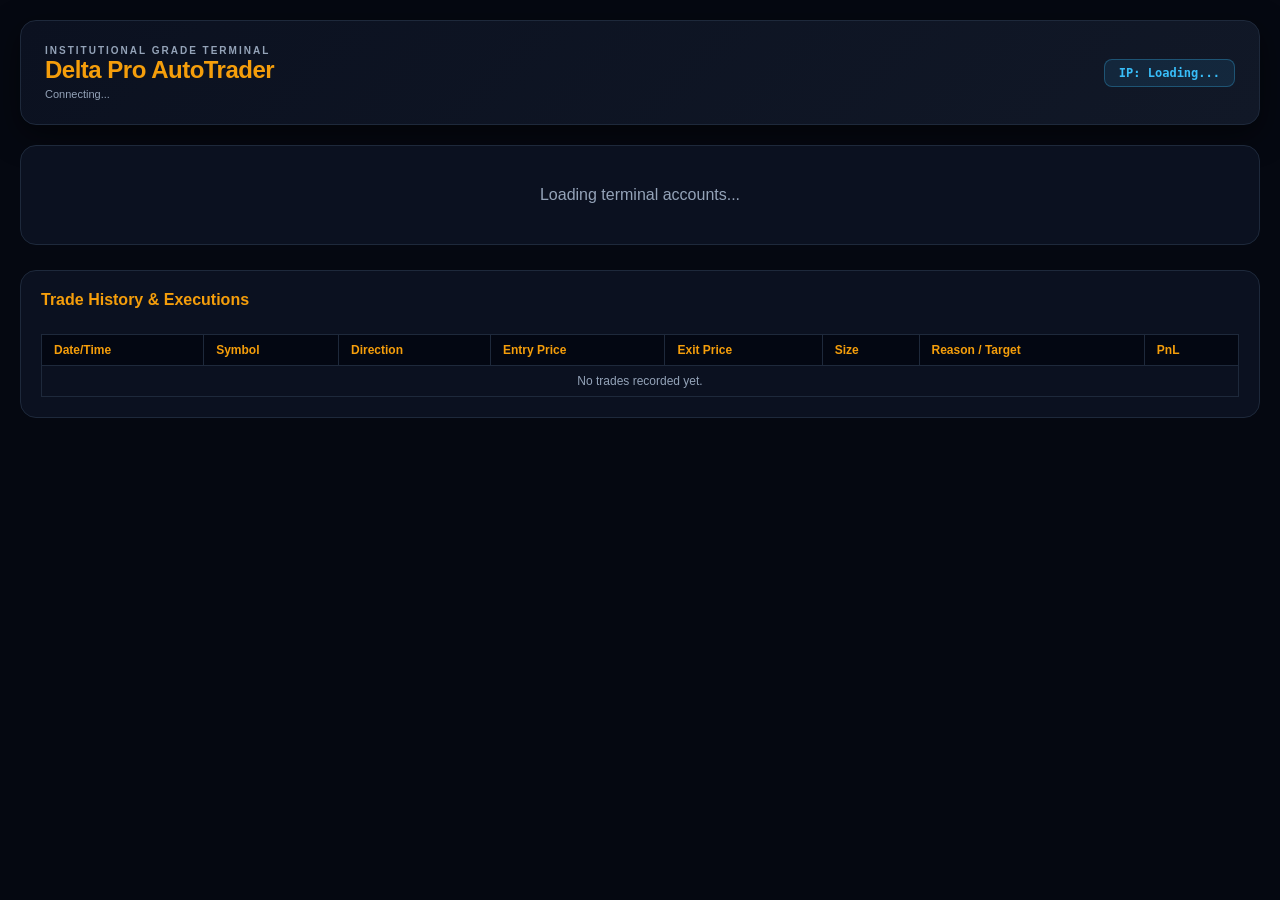
==== commit df99917a: "Update index.html" ====
--- a/index.html
+++ b/index.html
@@ -2,26 +2,18 @@
 <html lang="en">
 <head>
   <meta charset="UTF-8" />
-  <meta
-    name="viewport"
-    content="width=device-width, initial-scale=1.0"
-  />
-
+  <meta name="viewport" content="width=device-width, initial-scale=1.0" />
   <title>Delta Pro AutoTrader | Professional Terminal</title>
 
   <style>
     :root {
       --bg-app: #050811;
       --bg-card: #0b1120;
-      --bg-card-2: #030712;
       --border-color: #1e293b;
-
       --accent-gold: #f59e0b;
       --accent-green: #10b981;
       --accent-red: #ef4444;
       --accent-blue: #38bdf8;
-      --accent-purple: #a78bfa;
-
       --text-main: #f8fafc;
       --text-muted: #94a3b8;
     }
@@ -32,32 +24,11 @@
       padding: 0;
     }
 
-    html {
-      background: var(--bg-app);
-    }
-
     body {
       background-color: var(--bg-app);
       color: var(--text-main);
-      font-family:
-        -apple-system,
-        BlinkMacSystemFont,
-        "Segoe UI",
-        Roboto,
-        Arial,
-        sans-serif;
-
+      font-family: -apple-system, BlinkMacSystemFont, "Segoe UI", Roboto, sans-serif;
       padding: 20px;
-      min-height: 100vh;
-    }
-
-    button,
-    input {
-      font-family: inherit;
-    }
-
-    button {
-      -webkit-tap-highlight-color: transparent;
     }
 
     .terminal-container {
@@ -65,33 +36,17 @@
       margin: 0 auto;
     }
 
-    /* ======================================================
-       HEADER
-       ====================================================== */
-
     .terminal-header {
-      background:
-        linear-gradient(
-          135deg,
-          #0b1120 0%,
-          #111827 100%
-        );
-
+      background: linear-gradient(135deg, #0b1120 0%, #111827 100%);
       border: 1px solid var(--border-color);
       border-radius: 16px;
-
       padding: 24px;
-
       display: flex;
       justify-content: space-between;
       align-items: center;
-
-      box-shadow:
-        0 10px 30px rgba(0, 0, 0, 0.5);
-
+      box-shadow: 0 10px 30px rgba(0,0,0,0.5);
       margin-bottom: 20px;
-
-      gap: 20px;
+      gap: 15px;
     }
 
     .header-title h1 {
@@ -102,274 +57,85 @@
     }
 
     .server-badge {
-      background:
-        rgba(56, 189, 248, 0.1);
-
-      border: 1px solid
-        rgba(56, 189, 248, 0.3);
-
+      background: rgba(56, 189, 248, 0.1);
+      border: 1px solid rgba(56, 189, 248, 0.3);
       color: var(--accent-blue);
-
-      padding: 8px 14px;
-
+      padding: 6px 14px;
       border-radius: 8px;
-
       font-size: 12px;
-
       font-family: monospace;
-
       font-weight: bold;
-
       white-space: nowrap;
     }
-
-    /* ======================================================
-       MANAGEMENT
-       ====================================================== */
 
     .management-panel {
       background: var(--bg-card);
-
       border: 1px solid var(--border-color);
-
       border-radius: 16px;
-
-      padding: 20px;
-
+      padding: 24px;
       margin-bottom: 25px;
     }
-
-    .management-top {
-      display: flex;
-
-      justify-content: space-between;
-
-      align-items: center;
-
-      flex-wrap: wrap;
-
-      gap: 15px;
-    }
-
-    .section-title {
-      color: var(--accent-gold);
-
-      font-size: 17px;
-
-      font-weight: 800;
-    }
-
-    .section-subtitle {
-      color: var(--text-muted);
-
-      font-size: 12px;
-
-      margin-top: 4px;
-    }
-
-    .btn-gold {
-      background:
-        linear-gradient(
-          135deg,
-          #f59e0b 0%,
-          #d97706 100%
-        );
-
-      color: white;
-
-      border: none;
-
-      padding: 11px 18px;
-
-      border-radius: 10px;
-
-      font-weight: 700;
-
-      cursor: pointer;
-
-      font-size: 13px;
-    }
-
-    .btn-gold:hover {
-      opacity: 0.92;
-    }
-
-    /* ======================================================
-       ACCOUNTS
-       ====================================================== */
 
     #accounts-container {
       display: grid;
-
       grid-template-columns: 1fr;
-
       gap: 20px;
-    }
-
-    @media (min-width: 1100px) {
-      #accounts-container {
-        grid-template-columns:
-          repeat(2, minmax(0, 1fr));
-      }
     }
 
     .account-card {
       background: var(--bg-card);
-
       border: 1px solid var(--border-color);
-
       border-radius: 16px;
-
       padding: 20px;
-
-      box-shadow:
-        0 8px 20px
-        rgba(0, 0, 0, 0.3);
-
-      min-width: 0;
-    }
-
-    .account-header {
-      display: flex;
-
-      justify-content: space-between;
-
-      align-items: center;
-
-      margin-bottom: 12px;
-
-      gap: 10px;
-    }
-
-    .account-name {
-      font-size: 17px;
-
+      box-shadow: 0 8px 20px rgba(0,0,0,0.3);
+    }
+
+    .btn-action {
+      padding: 10px 18px;
+      border: none;
+      border-radius: 8px;
       font-weight: 800;
-    }
-
-    .symbol-badge {
-      font-size: 11px;
-
-      font-family: monospace;
-
-      background: #1e293b;
-
-      padding: 5px 9px;
-
-      border-radius: 6px;
-
-      color: var(--accent-gold);
-
-      white-space: nowrap;
-    }
-
-    .status-line {
-      font-size: 12px;
-
-      color: var(--text-muted);
-
-      margin-bottom: 12px;
-
-      line-height: 1.7;
-    }
-
-    .status-active {
-      color: var(--accent-green);
-
-      font-weight: 800;
-    }
-
-    .status-inactive {
-      color: var(--accent-red);
-
-      font-weight: 800;
-    }
-
-    .btn-action {
-      padding: 11px 18px;
-
-      border: none;
-
-      border-radius: 8px;
-
-      font-weight: 800;
-
       cursor: pointer;
-
-      margin-top: 5px;
-
+      margin-top: 15px;
       width: 100%;
-
-      font-size: 13px;
     }
 
     .btn-start {
-      background:
-        var(--accent-green);
-
+      background: var(--accent-green);
       color: white;
     }
 
     .btn-stop {
-      background:
-        var(--accent-red);
-
+      background: var(--accent-red);
       color: white;
     }
-
-    .btn-action:disabled {
-      opacity: 0.6;
-
-      cursor: wait;
-    }
-
-    /* ======================================================
-       LIVE / SESSION GRID
-       ====================================================== */
 
     .segment-grid {
       display: grid;
-
-      grid-template-columns:
-        repeat(2, minmax(0, 1fr));
-
+      grid-template-columns: 1fr 1fr;
       gap: 10px;
-
       margin-top: 15px;
     }
 
     .segment-box {
-      background: var(--bg-card-2);
-
+      background: #030712;
       border: 1px solid var(--border-color);
-
-      padding: 13px;
-
+      padding: 12px;
       border-radius: 10px;
-
       font-size: 12px;
-
-      min-width: 0;
     }
 
     .segment-box h4 {
       font-size: 11px;
-
       color: var(--accent-gold);
-
-      margin-bottom: 9px;
-
+      margin-bottom: 8px;
       text-transform: uppercase;
-
       letter-spacing: 0.5px;
     }
 
     .segment-box p {
-      margin-bottom: 5px;
-
+      margin-bottom: 4px;
       color: var(--text-muted);
-
-      line-height: 1.45;
     }
 
     .segment-box b {
@@ -377,357 +143,135 @@
     }
 
     .profit {
-      color:
-        var(--accent-green) !important;
-
+      color: var(--accent-green);
       font-weight: bold;
     }
 
     .loss {
-      color:
-        var(--accent-red) !important;
-
+      color: var(--accent-red);
       font-weight: bold;
     }
 
-    .neutral {
-      color:
-        var(--text-muted) !important;
-
-      font-weight: bold;
-    }
-
     /* ======================================================
-       PNL CARDS
+       TEN TARGETS
        ====================================================== */
 
-    .pnl-summary {
+    .targets-section {
+      background: var(--bg-card);
+      border: 1px solid var(--border-color);
+      border-radius: 16px;
+      padding: 20px;
+      margin-top: 20px;
+    }
+
+    .targets-header {
+      display: flex;
+      justify-content: space-between;
+      align-items: center;
+      gap: 10px;
+      margin-bottom: 15px;
+      flex-wrap: wrap;
+    }
+
+    .targets-title {
+      font-size: 16px;
+      color: var(--accent-gold);
+      font-weight: 800;
+    }
+
+    .target-summary {
+      font-size: 12px;
+      color: var(--text-muted);
+    }
+
+    .target-grid {
       display: grid;
-
-      grid-template-columns:
-        repeat(3, minmax(0, 1fr));
-
+      grid-template-columns: repeat(5, minmax(0, 1fr));
       gap: 10px;
-
-      margin-top: 12px;
-    }
-
-    .pnl-card {
+    }
+
+    .target-card {
       background: #030712;
-
       border: 1px solid var(--border-color);
-
+      border-radius: 12px;
+      padding: 12px;
+      min-width: 0;
+    }
+
+    .target-card.pending {
+      border-color: #334155;
+    }
+
+    .target-card.hit {
+      border-color: var(--accent-green);
+      box-shadow: 0 0 0 1px rgba(16,185,129,0.15);
+    }
+
+    .target-card.skipped {
+      opacity: 0.55;
+    }
+
+    .target-top {
+      display: flex;
+      justify-content: space-between;
+      align-items: center;
+      gap: 6px;
+      margin-bottom: 10px;
+    }
+
+    .target-name {
+      color: var(--accent-gold);
+      font-weight: 900;
+      font-size: 15px;
+    }
+
+    .target-status {
+      font-size: 9px;
+      font-weight: 900;
+      padding: 3px 6px;
+      border-radius: 5px;
+      background: #1e293b;
+      color: var(--text-muted);
+    }
+
+    .target-card.hit .target-status {
+      background: rgba(16,185,129,0.15);
+      color: var(--accent-green);
+    }
+
+    .target-price {
+      font-size: 18px;
+      font-weight: 900;
+      color: var(--text-main);
+      margin-bottom: 8px;
+      word-break: break-all;
+    }
+
+    .target-row {
+      display: flex;
+      justify-content: space-between;
+      gap: 8px;
+      font-size: 11px;
+      margin-top: 5px;
+      color: var(--text-muted);
+    }
+
+    .target-row strong {
+      color: var(--text-main);
+      text-align: right;
+    }
+
+    .active-target-banner {
+      margin-top: 15px;
+      padding: 12px;
+      border: 1px solid rgba(245,158,11,0.35);
+      background: rgba(245,158,11,0.08);
       border-radius: 10px;
-
-      padding: 12px;
-
-      text-align: center;
-    }
-
-    .pnl-card-title {
-      color: var(--text-muted);
-
-      font-size: 10px;
-
-      text-transform: uppercase;
-
-      letter-spacing: 0.6px;
-
-      margin-bottom: 6px;
-    }
-
-    .pnl-card-value {
-      font-size: 16px;
-
-      font-weight: 800;
-    }
-
-    /* ======================================================
-       TARGET SECTION
-       ====================================================== */
-
-    .targets-section {
-      margin-top: 15px;
-
-      background: #030712;
-
-      border: 1px solid var(--border-color);
-
-      border-radius: 12px;
-
-      overflow: hidden;
-    }
-
-    .targets-header {
-      padding: 13px 14px;
-
-      display: flex;
-
-      justify-content: space-between;
-
-      align-items: center;
-
-      gap: 10px;
-
-      border-bottom:
-        1px solid var(--border-color);
-
-      flex-wrap: wrap;
-    }
-
-    .targets-title {
+      font-size: 12px;
+    }
+
+    .active-target-banner b {
       color: var(--accent-gold);
-
-      font-size: 13px;
-
-      font-weight: 800;
-    }
-
-    .target-progress {
-      color: var(--text-muted);
-
-      font-size: 11px;
-    }
-
-    .target-table-wrapper {
-      overflow-x: auto;
-
-      -webkit-overflow-scrolling: touch;
-    }
-
-    .target-table {
-      width: 100%;
-
-      min-width: 700px;
-
-      border-collapse: collapse;
-
-      font-size: 11px;
-    }
-
-    .target-table th,
-    .target-table td {
-      border-bottom:
-        1px solid var(--border-color);
-
-      padding: 9px 10px;
-
-      text-align: left;
-
-      white-space: nowrap;
-    }
-
-    .target-table th {
-      color: var(--accent-gold);
-
-      background: #020617;
-
-      font-size: 10px;
-
-      text-transform: uppercase;
-
-      letter-spacing: 0.4px;
-    }
-
-    .target-table tr:last-child td {
-      border-bottom: none;
-    }
-
-    .target-hit-row {
-      background:
-        rgba(16, 185, 129, 0.07);
-    }
-
-    .target-active-row {
-      background:
-        rgba(245, 158, 11, 0.10);
-    }
-
-    .target-number {
-      font-weight: 900;
-
-      color: var(--accent-gold);
-    }
-
-    .target-price {
-      font-weight: 800;
-
-      color: white;
-    }
-
-    .target-status {
-      font-weight: 800;
-
-      font-size: 10px;
-
-      padding: 4px 7px;
-
-      border-radius: 5px;
-
-      display: inline-block;
-    }
-
-    .status-hit {
-      color: var(--accent-green);
-
-      background:
-        rgba(16, 185, 129, 0.12);
-    }
-
-    .status-pending {
-      color: var(--accent-gold);
-
-      background:
-        rgba(245, 158, 11, 0.12);
-    }
-
-    .status-skipped {
-      color: var(--text-muted);
-
-      background:
-        rgba(148, 163, 184, 0.10);
-    }
-
-    .active-target-box {
-      margin: 12px;
-
-      border: 1px solid
-        rgba(245, 158, 11, 0.35);
-
-      background:
-        rgba(245, 158, 11, 0.07);
-
-      border-radius: 9px;
-
-      padding: 11px;
-
-      display: flex;
-
-      justify-content: space-between;
-
-      align-items: center;
-
-      gap: 10px;
-
-      flex-wrap: wrap;
-    }
-
-    .active-target-label {
-      color: var(--text-muted);
-
-      font-size: 10px;
-
-      text-transform: uppercase;
-    }
-
-    .active-target-value {
-      color: var(--accent-gold);
-
-      font-weight: 900;
-
-      font-size: 14px;
-    }
-
-    /* ======================================================
-       CLIENTS
-       ====================================================== */
-
-    .clients-section {
-      background: var(--bg-card);
-
-      border: 1px solid var(--border-color);
-
-      border-radius: 16px;
-
-      padding: 20px;
-
-      margin-top: 25px;
-    }
-
-    .client-form {
-      display: grid;
-
-      grid-template-columns:
-        minmax(0, 1fr)
-        minmax(0, 1fr)
-        auto;
-
-      gap: 10px;
-
-      margin-top: 15px;
-    }
-
-    .client-input {
-      width: 100%;
-
-      background: #030712;
-
-      border: 1px solid var(--border-color);
-
-      color: var(--text-main);
-
-      border-radius: 8px;
-
-      padding: 11px 12px;
-
-      outline: none;
-
-      font-size: 13px;
-    }
-
-    .client-input:focus {
-      border-color:
-        var(--accent-gold);
-    }
-
-    .clients-list {
-      display: grid;
-
-      grid-template-columns:
-        repeat(
-          auto-fit,
-          minmax(220px, 1fr)
-        );
-
-      gap: 10px;
-
-      margin-top: 15px;
-    }
-
-    .client-card {
-      background: #030712;
-
-      border: 1px solid var(--border-color);
-
-      border-radius: 10px;
-
-      padding: 12px;
-    }
-
-    .client-name {
-      font-weight: 800;
-
-      color: white;
-
-      margin-bottom: 4px;
-    }
-
-    .client-meta {
-      color: var(--text-muted);
-
-      font-size: 11px;
-
-      line-height: 1.5;
-    }
-
-    .empty-message {
-      color: var(--text-muted);
-
-      text-align: center;
-
-      padding: 18px;
-
-      font-size: 12px;
     }
 
     /* ======================================================
@@ -736,1396 +280,168 @@
 
     .history-section {
       background: var(--bg-card);
-
       border: 1px solid var(--border-color);
-
       border-radius: 16px;
-
       padding: 20px;
-
       margin-top: 25px;
-    }
-
-    .history-header {
-      display: flex;
-
-      justify-content: space-between;
-
-      align-items: center;
-
-      gap: 10px;
-
-      flex-wrap: wrap;
-    }
-
-    .history-summary {
-      font-size: 11px;
-
-      color: var(--text-muted);
-    }
-
-    .history-table-wrapper {
-      overflow-x: auto;
-
-      -webkit-overflow-scrolling: touch;
     }
 
     .history-table {
       width: 100%;
-
-      min-width: 900px;
-
       border-collapse: collapse;
-
       margin-top: 15px;
-
       font-size: 12px;
     }
 
     .history-table th,
     .history-table td {
       border: 1px solid var(--border-color);
-
-      padding: 8px 10px;
-
+      padding: 8px 12px;
       text-align: left;
-
       white-space: nowrap;
     }
 
     .history-table th {
       color: var(--accent-gold);
-
       background: #030712;
-
-      font-size: 10px;
-
-      text-transform: uppercase;
-    }
-
-    .history-profit-row {
-      background:
-        rgba(16, 185, 129, 0.04);
-    }
-
-    .history-loss-row {
-      background:
-        rgba(239, 68, 68, 0.04);
-    }
-
-    /* ======================================================
-       LOADING
-       ====================================================== */
-
-    .loading-card {
-      background: var(--bg-card);
-
-      border: 1px solid var(--border-color);
-
-      border-radius: 16px;
-
-      padding: 40px;
-
-      text-align: center;
-
-      color: var(--text-muted);
-
-      grid-column: 1 / -1;
-    }
-
-    /* ======================================================
-       MOBILE
-       ====================================================== */
+    }
+
+    @media (max-width: 1000px) {
+      .target-grid {
+        grid-template-columns: repeat(2, minmax(0, 1fr));
+      }
+    }
 
     @media (max-width: 700px) {
-
       body {
         padding: 10px;
       }
 
       .terminal-header {
-        padding: 17px;
-
+        padding: 16px;
         align-items: flex-start;
-
         flex-direction: column;
       }
 
       .header-title h1 {
-        font-size: 21px;
-      }
-
-      .server-badge {
-        width: 100%;
-
-        text-align: center;
+        font-size: 20px;
       }
 
       .segment-grid {
         grid-template-columns: 1fr;
       }
 
-      .pnl-summary {
+      .target-grid {
+        grid-template-columns: 1fr 1fr;
+      }
+    }
+
+    @media (max-width: 430px) {
+      .target-grid {
         grid-template-columns: 1fr;
       }
-
-      .client-form {
-        grid-template-columns: 1fr;
-      }
-
-      .btn-gold {
-        width: 100%;
-      }
-
-      .account-card {
-        padding: 15px;
-      }
-
-      .history-section,
-      .clients-section {
-        padding: 15px;
-      }
     }
   </style>
 </head>
 
 <body>
 
-  <div class="terminal-container">
-
-    <!-- ====================================================
-         HEADER
-         ==================================================== -->
-
-    <header class="terminal-header">
-
-      <div class="header-title">
-
-        <div
-          style="
-            font-size:10px;
-            color:var(--text-muted);
-            letter-spacing:2px;
-            font-weight:800;
-            text-transform:uppercase;
-          "
-        >
-          Institutional Grade Terminal
-        </div>
-
-        <h1>
-          Delta Pro AutoTrader
-        </h1>
-
-        <p
-          id="last-update"
-          style="
-            font-size:11px;
-            color:var(--text-muted);
-            margin-top:4px;
-          "
-        >
-          Connecting...
-        </p>
-
+<div class="terminal-container">
+
+  <!-- HEADER -->
+  <header class="terminal-header">
+
+    <div class="header-title">
+
+      <div style="
+        font-size:10px;
+        color:var(--text-muted);
+        letter-spacing:2px;
+        font-weight:800;
+        text-transform:uppercase;
+      ">
+        Institutional Grade Terminal
       </div>
 
-      <div
-        id="server-ip-display"
-        class="server-badge"
+      <h1>
+        Delta Pro AutoTrader
+      </h1>
+
+      <p
+        id="last-update"
+        style="
+          font-size:11px;
+          color:var(--text-muted);
+          margin-top:4px;
+        "
       >
-        IP: Loading...
-      </div>
-
-    </header>
-
-
-    <!-- ====================================================
-         MANAGEMENT / ACCOUNTS
-         ==================================================== -->
-
-    <main id="accounts-container">
-
-      <div class="loading-card">
-        Loading terminal accounts...
-      </div>
-
-    </main>
-
-
-    <!-- ====================================================
-         CLIENT MANAGEMENT
-         ==================================================== -->
-
-    <section class="clients-section">
-
-      <div class="history-header">
-
-        <div>
-          <div class="section-title">
-            Clients
-          </div>
-
-          <div class="section-subtitle">
-            Add and manage bot clients/accounts.
-          </div>
-        </div>
-
-        <button
-          class="btn-gold"
-          onclick="focusClientForm()"
-        >
-          + ADD CLIENT
-        </button>
-
-      </div>
-
-
-      <div
-        id="client-form"
-        class="client-form"
-      >
-
-        <input
-          id="client-name"
-          class="client-input"
-          type="text"
-          placeholder="Client Name"
-        />
-
-        <input
-          id="client-account-name"
-          class="client-input"
-          type="text"
-          placeholder="Account Name"
-        />
-
-        <button
-          id="add-client-button"
-          class="btn-gold"
-          onclick="addClient()"
-        >
-          ADD CLIENT
-        </button>
-
-      </div>
-
-
-      <div
-        id="clients-list"
-        class="clients-list"
-      >
-        <div class="empty-message">
-          No clients added yet.
-        </div>
-      </div>
-
-    </section>
-
-
-    <!-- ====================================================
-         TRADE HISTORY
-         ==================================================== -->
-
-    <section class="history-section">
-
-      <div class="history-header">
-
-        <h3
-          style="
-            font-size:16px;
-            color:var(--accent-gold);
-          "
-        >
-          Trade History & Executions
-        </h3>
-
-        <div
-          id="history-summary"
-          class="history-summary"
-        >
-          Loading...
-        </div>
-
-      </div>
-
-
-      <div class="history-table-wrapper">
-
-        <table class="history-table">
-
-          <thead>
-
-            <tr>
-
-              <th>
-                Date/Time
-              </th>
-
-              <th>
-                Symbol
-              </th>
-
-              <th>
-                Direction
-              </th>
-
-              <th>
-                Entry Price
-              </th>
-
-              <th>
-                Exit Price
-              </th>
-
-              <th>
-                Size
-              </th>
-
-              <th>
-                Reason / Target
-              </th>
-
-              <th>
-                Leverage
-              </th>
-
-              <th>
-                PnL
-              </th>
-
-              <th>
-                Result
-              </th>
-
-            </tr>
-
-          </thead>
-
-          <tbody id="history-rows">
-
-            <tr>
-
-              <td
-                colspan="10"
-                style="
-                  text-align:center;
-                  color:var(--text-muted);
-                "
-              >
-                No trades recorded yet.
-              </td>
-
-            </tr>
-
-          </tbody>
-
-        </table>
-
-      </div>
-
-    </section>
-
-  </div>
-
-
-  <!-- ======================================================
-       JAVASCRIPT
-       ====================================================== -->
-
-  <script>
-
-    /* ======================================================
-       HELPERS
-       ====================================================== */
-
-    function money(value) {
-
-      const n = Number(value || 0);
-
-      return (
-        '$' +
-        n.toFixed(2)
-      );
-    }
-
-
-    function price(value) {
-
-      if (
-        value === null ||
-        value === undefined ||
-        value === ''
-      ) {
-        return '-';
-      }
-
-      const n = Number(value);
-
-      if (!Number.isFinite(n)) {
-        return '-';
-      }
-
-      return n.toFixed(2);
-    }
-
-
-    function integer(value) {
-
-      const n = Number(value || 0);
-
-      return n.toLocaleString(
-        'en-US',
-        {
-          maximumFractionDigits: 0
-        }
-      );
-    }
-
-
-    function pnlClass(value) {
-
-      const n = Number(value || 0);
-
-      if (n > 0) {
-        return 'profit';
-      }
-
-      if (n < 0) {
-        return 'loss';
-      }
-
-      return 'neutral';
-    }
-
-
-    function pnlText(value) {
-
-      const n = Number(value || 0);
-
-      if (n > 0) {
-        return '+' + money(n);
-      }
-
-      return money(n);
-    }
-
-
-    function escapeHtml(value) {
-
-      if (
-        value === null ||
-        value === undefined
-      ) {
-        return '';
-      }
-
-      return String(value)
-        .replaceAll('&', '&amp;')
-        .replaceAll('<', '&lt;')
-        .replaceAll('>', '&gt;')
-        .replaceAll('"', '&quot;')
-        .replaceAll("'", '&#039;');
-    }
-
-
-    /* ======================================================
-       FETCH DASHBOARD
-       ====================================================== */
-
-    async function fetchDashboard() {
-
-      try {
-
-        const res = await fetch(
-          '/api/dashboard',
-          {
-            cache: 'no-store'
-          }
-        );
-
-        const data =
-          await res.json();
-
-
-        if (!data.success) {
-          return;
-        }
-
-
-        /* --------------------------------------------------
-           SERVER IP
-           -------------------------------------------------- */
-
-        if (data.server_ip) {
-
-          document.getElementById(
-            'server-ip-display'
-          ).innerText =
-            'IP: ' +
-            data.server_ip;
-        }
-
-
-        document.getElementById(
-          'last-update'
-        ).innerText =
-          'Last update: ' +
-          new Date()
-            .toLocaleTimeString();
-
-
-        /* --------------------------------------------------
-           ACCOUNTS
-           -------------------------------------------------- */
-
-        renderAccounts(
-          data.bots || []
-        );
-
-
-        /* --------------------------------------------------
-           HISTORY
-           -------------------------------------------------- */
-
-        renderHistory(
-          data.trades || []
-        );
-
-
-        /* --------------------------------------------------
-           CLIENTS
-           -------------------------------------------------- */
-
-        renderClients(
-          data.clients || []
-        );
-
-      } catch (e) {
-
-        console.error(
-          'Dashboard fetch error:',
-          e
-        );
-
-        document.getElementById(
-          'last-update'
-        ).innerText =
-          'Connection error';
-      }
-    }
-
-
-    /* ======================================================
-       RENDER ACCOUNTS
-       ====================================================== */
-
-    function renderAccounts(
-      bots
-    ) {
-
-      let html = '';
-
-
-      if (
-        !bots ||
-        bots.length === 0
-      ) {
-
-        html = `
-          <div class="loading-card">
-            No active accounts or bots configured.
-          </div>
-        `;
-
-        document.getElementById(
-          'accounts-container'
-        ).innerHTML = html;
-
-        return;
-      }
-
-
-      bots.forEach(
-        bot => {
-
-          html += renderBotCard(
-            bot
-          );
-
-        }
-      );
-
-
-      document.getElementById(
-        'accounts-container'
-      ).innerHTML = html;
-    }
-
-
-    /* ======================================================
-       BOT CARD
-       ====================================================== */
-
-    function renderBotCard(
-      bot
-    ) {
-
-      const enabled =
-        !!bot.bot_enabled;
-
-
-      const livePnl =
-        Number(
-          bot.unrealized_pnl || 0
-        );
-
-
-      const todayPnl =
-        Number(
-          bot.today_pnl ??
-          bot.stats?.today?.pnl ??
-          0
-        );
-
-
-      const totalClosed =
-        Number(
-          bot.total_closed_pnl || 0
-        );
-
-
-      const targets =
-        Array.isArray(
-          bot.targets
-        )
-        ? bot.targets
-        : [];
-
-
-      const hitCount =
-        Number(
-          bot.targets_hit || 0
-        );
-
-
-      const active =
-        bot.active_target;
-
-
-      let activeTargetText =
-        'None';
-
-
-      if (active) {
-
-        activeTargetText =
-          'T' +
-          active.number +
-          ' / ' +
-          active.label +
-          ' @ ' +
-          price(
-            active.price
-          );
-      }
-
-
-      return `
-
-        <div class="account-card">
-
-          <!-- ACCOUNT HEADER -->
-
-          <div class="account-header">
-
-            <h3 class="account-name">
-              ${escapeHtml(
-                bot.account_name ||
-                'Main'
-              )}
-            </h3>
-
-            <span class="symbol-badge">
-              ${escapeHtml(
-                bot.symbol ||
-                'XAUTUSD'
-              )}
-            </span>
-
-          </div>
-
-
-          <!-- STATUS -->
-
-          <p class="status-line">
-
-            Status:
-
-            <b
-              class="${
-                enabled
-                ? 'status-active'
-                : 'status-inactive'
-              }"
-            >
-              ${
-                enabled
-                ? '🟢 ACTIVE'
-                : '🔴 INACTIVE'
-              }
-            </b>
-
-            &nbsp; | &nbsp;
-
-            Balance:
-
-            <b>
-              ${money(
-                bot.balance
-              )}
-            </b>
-
-            &nbsp; | &nbsp;
-
-            LTP:
-
-            <b>
-              ${price(
-                bot.last_price
-              )}
-            </b>
-
-          </p>
-
-
-          <!-- START / STOP -->
-
-          <button
-            class="
-              btn-action
-              ${
-                enabled
-                ? 'btn-stop'
-                : 'btn-start'
-              }
-            "
-            onclick="
-              toggleBot(
-                '${escapeHtml(
-                  bot.id || 'primary'
-                )}',
-                ${enabled}
-              )
-            "
-          >
-
-            ${
-              enabled
-              ? 'STOP BOT ⏹️'
-              : 'START BOT ▶️'
-            }
-
-          </button>
-
-
-          <!-- LIVE / SESSION -->
-
-          <div class="segment-grid">
-
-
-            <!-- LIVE POSITION -->
-
-            <div class="segment-box">
-
-              <h4>
-                Live Position
-              </h4>
-
-              <p>
-                Dir:
-                <b>
-                  ${escapeHtml(
-                    bot.local_position ||
-                    'FLAT'
-                  )}
-                </b>
-              </p>
-
-              <p>
-                Size:
-                <b>
-                  ${integer(
-                    bot.size
-                  )}
-                </b>
-              </p>
-
-              <p>
-                Entry:
-                <b>
-                  ${price(
-                    bot.entry_price
-                  )}
-                </b>
-              </p>
-
-              <p>
-                Stop Loss:
-                <b
-                  style="
-                    color:var(--accent-red);
-                  "
-                >
-                  ${price(
-                    bot.stop_loss
-                  )}
-                </b>
-              </p>
-
-              <p>
-                Leverage:
-                <b>
-                  ${integer(
-                    bot.leverage || 10
-                  )}x
-                </b>
-              </p>
-
-              <p>
-                Margin:
-                <b>
-                  ${money(
-                    bot.margin
-                  )}
-                </b>
-              </p>
-
-              <p>
-                Liquidation:
-                <b
-                  style="
-                    color:var(--accent-purple);
-                  "
-                >
-                  ${price(
-                    bot.liquidation_price
-                  )}
-                </b>
-              </p>
-
-              <p>
-                Live PnL:
-                <span
-                  class="${pnlClass(
-                    livePnl
-                  )}"
-                >
-                  ${pnlText(
-                    livePnl
-                  )}
-                </span>
-              </p>
-
-              <p>
-                Exchange PnL:
-                <span
-                  class="${pnlClass(
-                    bot.exchange_unrealized_pnl
-                  )}"
-                >
-                  ${pnlText(
-                    bot.exchange_unrealized_pnl
-                  )}
-                </span>
-              </p>
-
-            </div>
-
-
-            <!-- SESSION -->
-
-            <div class="segment-box">
-
-              <h4>
-                Session & Targets
-              </h4>
-
-              <p>
-                Day High:
-                <b
-                  style="
-                    color:var(--accent-green);
-                  "
-                >
-                  ${price(
-                    bot.day_high
-                  )}
-                </b>
-              </p>
-
-              <p>
-                Day Low:
-                <b
-                  style="
-                    color:var(--accent-red);
-                  "
-                >
-                  ${price(
-                    bot.day_low
-                  )}
-                </b>
-              </p>
-
-              <p>
-                Active Target:
-                <b
-                  style="
-                    color:var(--accent-gold);
-                  "
-                >
-                  ${escapeHtml(
-                    activeTargetText
-                  )}
-                </b>
-              </p>
-
-              <p>
-                Targets Hit:
-                <b>
-                  ${hitCount} / 10
-                </b>
-              </p>
-
-              <p>
-                Remaining Size:
-                <b>
-                  ${integer(
-                    bot.remaining_size
-                  )}
-                </b>
-              </p>
-
-              <p>
-                Trades:
-                <b>
-                  ${
-                    bot.stats?.today
-                    ?.total_trades ??
-                    0
-                  }
-                </b>
-              </p>
-
-              <p>
-                Today PnL:
-                <span
-                  class="${pnlClass(
-                    todayPnl
-                  )}"
-                >
-                  ${pnlText(
-                    todayPnl
-                  )}
-                </span>
-              </p>
-
-            </div>
-
-          </div>
-
-
-          <!-- PNL SUMMARY -->
-
-          <div class="pnl-summary">
-
-            <div class="pnl-card">
-
-              <div class="pnl-card-title">
-                Live PnL
-              </div>
-
-              <div
-                class="
-                  pnl-card-value
-                  ${pnlClass(
-                    livePnl
-                  )}
-                "
-              >
-                ${pnlText(
-                  livePnl
-                )}
-              </div>
-
-            </div>
-
-
-            <div class="pnl-card">
-
-              <div class="pnl-card-title">
-                Today Closed
-              </div>
-
-              <div
-                class="
-                  pnl-card-value
-                  ${pnlClass(
-                    todayPnl
-                  )}
-                "
-              >
-                ${pnlText(
-                  todayPnl
-                )}
-              </div>
-
-            </div>
-
-
-            <div class="pnl-card">
-
-              <div class="pnl-card-title">
-                Total Closed
-              </div>
-
-              <div
-                class="
-                  pnl-card-value
-                  ${pnlClass(
-                    totalClosed
-                  )}
-                "
-              >
-                ${pnlText(
-                  totalClosed
-                )}
-              </div>
-
-            </div>
-
-          </div>
-
-
-          <!-- ACTIVE TARGET -->
-
-          ${
-            active
-            ? `
-              <div class="active-target-box">
-
-                <div>
-
-                  <div
-                    class="active-target-label"
-                  >
-                    Next Active Target
-                  </div>
-
-                  <div
-                    class="active-target-value"
-                  >
-                    T${active.number}
-                    -
-                    ${active.label}
-                  </div>
-
-                </div>
-
-                <div>
-
-                  <div
-                    class="active-target-label"
-                  >
-                    Target Price
-                  </div>
-
-                  <div
-                    class="active-target-value"
-                  >
-                    ${price(
-                      active.price
-                    )}
-                  </div>
-
-                </div>
-
-                <div>
-
-                  <div
-                    class="active-target-label"
-                  >
-                    Exit Quantity
-                  </div>
-
-                  <div
-                    class="active-target-value"
-                  >
-                    ${integer(
-                      active.quantity
-                    )}
-                  </div>
-
-                </div>
-
-              </div>
-            `
-            : ''
-          }
-
-
-          <!-- =================================================
-               ALL 10 TARGETS
-               ================================================= -->
-
-          <div class="targets-section">
-
-            <div class="targets-header">
-
-              <div class="targets-title">
-                10 TARGETS — 1R TO 10R
-              </div>
-
-              <div class="target-progress">
-
-                ${
-                  targets.length
-                  ? `${hitCount} / 10 TARGETS HIT`
-                  : 'No active trade'
-                }
-
-              </div>
-
-            </div>
-
-
-            ${
-              targets.length
-              ? `
-
-                <div class="target-table-wrapper">
-
-                  <table class="target-table">
-
-                    <thead>
-
-                      <tr>
-
-                        <th>
-                          Target
-                        </th>
-
-                        <th>
-                          Price
-                        </th>
-
-                        <th>
-                          Exit Qty
-                        </th>
-
-                        <th>
-                          Remaining
-                        </th>
-
-                        <th>
-                          Expected PnL
-                        </th>
-
-                        <th>
-                          Status
-                        </th>
-
-                      </tr>
-
-                    </thead>
-
-                    <tbody>
-
-                      ${targets
-                        .map(
-                          target => {
-
-                            const isActive =
-                              active &&
-                              Number(
-                                active.number
-                              ) ===
-                              Number(
-                                target.number
-                              );
-
-
-                            const rowClass =
-                              target.hit
-                              ? 'target-hit-row'
-                              : (
-                                isActive
-                                ? 'target-active-row'
-                                : ''
-                              );
-
-
-                            const statusClass =
-                              target.status ===
-                              'HIT'
-                              ? 'status-hit'
-                              : (
-                                target.status ===
-                                'PENDING'
-                                ? 'status-pending'
-                                : 'status-skipped'
-                              );
-
-
-                            return `
-
-                              <tr
-                                class="${rowClass}"
-                              >
-
-                                <td>
-
-                                  <span
-                                    class="target-number"
-                                  >
-                                    T${target.number}
-                                  </span>
-
-                                  &nbsp;
-
-                                  <b>
-                                    ${escapeHtml(
-                                      target.label
-                                    )}
-                                  </b>
-
-                                </td>
-
-
-                                <td>
-
-                                  <span
-                                    class="target-price"
-                                  >
-                                    ${price(
-                                      target.price
-                                    )}
-                                  </span>
-
-                                </td>
-
-
-                                <td>
-
-                                  <b>
-                                    ${integer(
-                                      target.quantity
-                                    )}
-                                  </b>
-
-                                </td>
-
-
-                                <td>
-
-                                  ${integer(
-                                    target.remaining_after
-                                  )}
-
-                                </td>
-
-
-                                <td>
-
-                                  <span
-                                    class="${pnlClass(
-                                      target.expected_pnl
-                                    )}"
-                                  >
-                                    ${pnlText(
-                                      target.expected_pnl
-                                    )}
-                                  </span>
-
-                                </td>
-
-
-                                <td>
-
-                                  <span
-                                    class="
-                                      target-status
-                                      ${statusClass}
-                                    "
-                                  >
-                                    ${
-                                      target.status
-                                    }
-                                  </span>
-
-                                </td>
-
-                              </tr>
-
-                            `;
-
-                          }
-                        )
-                        .join('')}
-
-                    </tbody>
-
-                  </table>
-
-                </div>
-
-              `
-              : `
-
-                <div
-                  class="empty-message"
-                >
-                  No active position.
-                  10 targets will appear
-                  immediately after a new trade.
-                </div>
-
-              `
-            }
-
-          </div>
-
-        </div>
-
-      `;
-    }
-
-
-    /* ======================================================
-       HISTORY
-       ====================================================== */
-
-    function renderHistory(
-      trades
-    ) {
-
-      const rows =
-        document.getElementById(
-          'history-rows'
-        );
-
-
-      if (
-        !trades ||
-        trades.length === 0
-      ) {
-
-        rows.innerHTML = `
+        Connecting...
+      </p>
+
+    </div>
+
+    <div
+      id="server-ip-display"
+      class="server-badge"
+    >
+      IP: Loading...
+    </div>
+
+  </header>
+
+
+  <!-- ACCOUNTS -->
+  <main id="accounts-container">
+
+    <div style="
+      background:var(--bg-card);
+      border:1px solid var(--border-color);
+      border-radius:16px;
+      padding:40px;
+      text-align:center;
+      color:var(--text-muted);
+    ">
+      Loading terminal accounts...
+    </div>
+
+  </main>
+
+
+  <!-- HISTORY -->
+  <section class="history-section">
+
+    <h3 style="
+      font-size:16px;
+      color:var(--accent-gold);
+      margin-bottom:10px;
+    ">
+      Trade History & Executions
+    </h3>
+
+    <div style="overflow-x:auto;">
+
+      <table class="history-table">
+
+        <thead>
 
           <tr>
-
+            <th>Date/Time</th>
+            <th>Symbol</th>
+            <th>Direction</th>
+            <th>Entry Price</th>
+            <th>Exit Price</th>
+            <th>Size</th>
+            <th>Reason / Target</th>
+            <th>PnL</th>
+          </tr>
+
+        </thead>
+
+        <tbody id="history-rows">
+
+          <tr>
             <td
-              colspan="10"
+              colspan="8"
               style="
                 text-align:center;
                 color:var(--text-muted);
@@ -2133,548 +449,736 @@
             >
               No trades recorded yet.
             </td>
-
           </tr>
 
-        `;
-
-        document.getElementById(
-          'history-summary'
-        ).innerText =
-          'No closed trades';
-
+        </tbody>
+
+      </table>
+
+    </div>
+
+  </section>
+
+</div>
+
+
+<script>
+
+  function money(value) {
+
+    const n = Number(value || 0);
+
+    return n.toFixed(2);
+  }
+
+
+  function price(value) {
+
+    if (
+      value === null ||
+      value === undefined ||
+      value === ""
+    ) {
+      return "-";
+    }
+
+    const n = Number(value);
+
+    if (!Number.isFinite(n)) {
+      return "-";
+    }
+
+    return n.toFixed(2);
+  }
+
+
+  function targetStatusClass(status) {
+
+    if (status === "HIT") {
+      return "hit";
+    }
+
+    if (status === "SKIPPED") {
+      return "skipped";
+    }
+
+    return "pending";
+  }
+
+
+  function renderTargets(bot) {
+
+    const targets =
+      Array.isArray(bot.targets)
+        ? bot.targets
+        : [];
+
+    if (!targets.length) {
+
+      return `
+        <section class="targets-section">
+
+          <div class="targets-header">
+
+            <div class="targets-title">
+              10 TARGETS
+            </div>
+
+            <div class="target-summary">
+              No active position
+            </div>
+
+          </div>
+
+          <div style="
+            padding:20px;
+            text-align:center;
+            color:var(--text-muted);
+            background:#030712;
+            border-radius:10px;
+            border:1px solid var(--border-color);
+          ">
+            Targets will appear here after a LONG or SHORT entry.
+          </div>
+
+        </section>
+      `;
+    }
+
+
+    let cards = "";
+
+
+    targets.forEach((target) => {
+
+      const status =
+        target.status || "PENDING";
+
+      const statusClass =
+        targetStatusClass(status);
+
+      const pnl =
+        Number(target.expected_pnl || 0);
+
+
+      cards += `
+
+        <div class="target-card ${statusClass}">
+
+          <div class="target-top">
+
+            <div class="target-name">
+              ${target.label || (target.number + "R")}
+            </div>
+
+            <div class="target-status">
+              ${status}
+            </div>
+
+          </div>
+
+
+          <div class="target-price">
+            ${price(target.price)}
+          </div>
+
+
+          <div class="target-row">
+            <span>Exit Qty</span>
+            <strong>
+              ${Number(target.quantity || 0)}
+            </strong>
+          </div>
+
+
+          <div class="target-row">
+            <span>Remaining</span>
+            <strong>
+              ${Number(target.remaining_after || 0)}
+            </strong>
+          </div>
+
+
+          <div class="target-row">
+            <span>Est. PnL</span>
+            <strong class="${pnl >= 0 ? "profit" : "loss"}">
+              $${money(pnl)}
+            </strong>
+          </div>
+
+        </div>
+
+      `;
+
+    });
+
+
+    let activeHtml = "";
+
+
+    if (bot.active_target) {
+
+      activeHtml = `
+
+        <div class="active-target-banner">
+
+          Active Target:
+
+          <b>
+            ${bot.active_target.label}
+          </b>
+
+          &nbsp; | &nbsp;
+
+          Price:
+
+          <b>
+            ${price(bot.active_target.price)}
+          </b>
+
+          &nbsp; | &nbsp;
+
+          Exit:
+
+          <b>
+            ${Number(bot.active_target.quantity || 0)}
+          </b>
+
+          contracts
+
+        </div>
+
+      `;
+
+    }
+
+
+    return `
+
+      <section class="targets-section">
+
+        <div class="targets-header">
+
+          <div class="targets-title">
+            10 TARGETS — 1R TO 10R
+          </div>
+
+          <div class="target-summary">
+
+            ${Number(bot.targets_hit || 0)}
+            / 10 targets completed
+
+          </div>
+
+        </div>
+
+
+        <div class="target-grid">
+
+          ${cards}
+
+        </div>
+
+
+        ${activeHtml}
+
+      </section>
+
+    `;
+  }
+
+
+  function renderBot(bot) {
+
+    const direction =
+      bot.local_position || "FLAT";
+
+    const pnl =
+      Number(bot.unrealized_pnl || 0);
+
+    const todayPnl =
+      Number(
+        bot.today_pnl ??
+        bot.stats?.today?.pnl ??
+        0
+      );
+
+
+    return `
+
+      <div class="account-card">
+
+        <div style="
+          display:flex;
+          justify-content:space-between;
+          align-items:center;
+          margin-bottom:12px;
+          gap:10px;
+        ">
+
+          <h3 style="
+            font-size:16px;
+            font-weight:700;
+          ">
+            ${bot.account_name || "Main"}
+          </h3>
+
+          <span style="
+            font-size:11px;
+            font-family:monospace;
+            background:#1e293b;
+            padding:4px 8px;
+            border-radius:6px;
+            color:var(--accent-gold);
+          ">
+            ${bot.symbol || "XAUTUSD"}
+          </span>
+
+        </div>
+
+
+        <p style="
+          font-size:12px;
+          color:var(--text-muted);
+          margin-bottom:8px;
+        ">
+
+          Status:
+
+          <b>
+            ${
+              bot.bot_enabled
+                ? "🟢 ACTIVE"
+                : "🔴 INACTIVE"
+            }
+          </b>
+
+          &nbsp; | &nbsp;
+
+          Balance:
+
+          <b>
+            $${money(bot.balance)}
+          </b>
+
+          &nbsp; | &nbsp;
+
+          LTP:
+
+          <b>
+            ${price(bot.last_price)}
+          </b>
+
+        </p>
+
+
+        <button
+          class="btn-action ${
+            bot.bot_enabled
+              ? "btn-stop"
+              : "btn-start"
+          }"
+          onclick="
+            toggleBot(
+              '${bot.id}',
+              ${bot.bot_enabled}
+            )
+          "
+        >
+          ${
+            bot.bot_enabled
+              ? "STOP BOT ⏹️"
+              : "START BOT ▶️"
+          }
+        </button>
+
+
+        <div class="segment-grid">
+
+          <!-- LIVE POSITION -->
+
+          <div class="segment-box">
+
+            <h4>
+              Live Position
+            </h4>
+
+            <p>
+              Dir:
+              <b>${direction}</b>
+            </p>
+
+            <p>
+              Size:
+              <b>${Number(bot.size || 0)}</b>
+            </p>
+
+            <p>
+              Entry:
+              <b>${price(bot.entry_price)}</b>
+            </p>
+
+            <p>
+              Stop Loss:
+              <b style="color:var(--accent-red);">
+                ${price(bot.stop_loss)}
+              </b>
+            </p>
+
+            <p>
+              Leverage:
+              <b>${Number(bot.leverage || 10)}x</b>
+            </p>
+
+            <p>
+              Margin:
+              <b>$${money(bot.margin)}</b>
+            </p>
+
+            <p>
+              Liquidation:
+              <b style="color:#f97316;">
+                ${price(bot.liquidation_price)}
+              </b>
+            </p>
+
+            <p>
+              PnL:
+              <span class="${pnl >= 0 ? "profit" : "loss"}">
+                $${money(pnl)}
+              </span>
+            </p>
+
+          </div>
+
+
+          <!-- SESSION -->
+
+          <div class="segment-box">
+
+            <h4>
+              Session & Strategy
+            </h4>
+
+            <p>
+              Day High:
+              <b style="color:var(--accent-green);">
+                ${price(bot.day_high)}
+              </b>
+            </p>
+
+            <p>
+              Day Low:
+              <b style="color:var(--accent-red);">
+                ${price(bot.day_low)}
+              </b>
+            </p>
+
+            <p>
+              Active Target:
+              <b>
+                ${
+                  bot.active_target
+                    ? bot.active_target.label
+                    : "None"
+                }
+              </b>
+            </p>
+
+            <p>
+              Targets Hit:
+              <b>
+                ${Number(bot.targets_hit || 0)} / 10
+              </b>
+            </p>
+
+            <p>
+              Remaining:
+              <b>
+                ${Number(bot.remaining_size || 0)}
+              </b>
+            </p>
+
+            <p>
+              Original Size:
+              <b>
+                ${Number(bot.original_size || 0)}
+              </b>
+            </p>
+
+            <p>
+              Today PnL:
+              <span class="${todayPnl >= 0 ? "profit" : "loss"}">
+                $${money(todayPnl)}
+              </span>
+            </p>
+
+            ${
+              bot.execution_uncertain
+                ? `
+                  <p style="
+                    color:#f97316;
+                    font-weight:800;
+                    margin-top:8px;
+                  ">
+                    ⚠️ EXCHANGE STATE NEEDS RECONCILIATION
+                  </p>
+                `
+                : ""
+            }
+
+          </div>
+
+        </div>
+
+
+        ${renderTargets(bot)}
+
+      </div>
+
+    `;
+  }
+
+
+  async function fetchDashboard() {
+
+    try {
+
+      const res =
+        await fetch(
+          "/api/dashboard",
+          {
+            cache: "no-store"
+          }
+        );
+
+
+      const data =
+        await res.json();
+
+
+      if (!data.success) {
         return;
       }
 
 
-      let totalPnl = 0;
-
-      let profitCount = 0;
-
-      let lossCount = 0;
-
-
-      const ordered =
-        trades
+      if (data.server_ip) {
+
+        document.getElementById(
+          "server-ip-display"
+        ).innerText =
+          "IP: " + data.server_ip;
+
+      }
+
+
+      document.getElementById(
+        "last-update"
+      ).innerText =
+        "Last update: "
+        + new Date().toLocaleTimeString();
+
+
+      const accounts =
+        Array.isArray(data.bots)
+          ? data.bots
+          : [];
+
+
+      let html = "";
+
+
+      if (accounts.length > 0) {
+
+        accounts.forEach(
+          (bot) => {
+            html += renderBot(bot);
+          }
+        );
+
+      } else {
+
+        html = `
+
+          <div style="
+            background:var(--bg-card);
+            border:1px solid var(--border-color);
+            border-radius:16px;
+            padding:40px;
+            text-align:center;
+            color:var(--text-muted);
+          ">
+
+            No active accounts or bots configured.
+
+          </div>
+
+        `;
+
+      }
+
+
+      document.getElementById(
+        "accounts-container"
+      ).innerHTML = html;
+
+
+      // ====================================================
+      // HISTORY
+      // ====================================================
+
+      if (
+        Array.isArray(data.trades)
+        && data.trades.length > 0
+      ) {
+
+        let histHtml = "";
+
+
+        data.trades
           .slice()
-          .reverse();
-
-
-      let histHtml = '';
-
-
-      ordered.forEach(
-        t => {
-
-          const pnl =
-            Number(
-              t.pnl || 0
-            );
-
-
-          totalPnl += pnl;
-
-
-          if (pnl > 0) {
-            profitCount++;
-          }
-
-          if (pnl < 0) {
-            lossCount++;
-          }
-
-
-          const rowClass =
-            pnl > 0
-            ? 'history-profit-row'
-            : (
-              pnl < 0
-              ? 'history-loss-row'
-              : ''
-            );
-
-
-          const result =
-            t.pnl_type ||
-            (
-              pnl > 0
-              ? 'PROFIT'
-              : (
-                pnl < 0
-                ? 'LOSS'
-                : 'FLAT'
-              )
-            );
-
-
-          const resultClass =
-            pnlClass(
-              pnl
-            );
-
-
-          histHtml += `
-
-            <tr
-              class="${rowClass}"
-            >
-
-              <td>
-                ${escapeHtml(
-                  t.date || '-'
-                )}
-              </td>
-
-              <td>
-                ${escapeHtml(
-                  t.symbol ||
-                  'XAUTUSD'
-                )}
-              </td>
-
-              <td>
-
-                <b>
-                  ${escapeHtml(
-                    t.direction ||
-                    '-'
-                  )}
-                </b>
-
-              </td>
-
-              <td>
-                ${price(
-                  t.entry_price
-                )}
-              </td>
-
-              <td>
-                ${price(
-                  t.exit_price
-                )}
-              </td>
-
-              <td>
-                ${integer(
-                  t.size
-                )}
-              </td>
-
-              <td>
-
-                <span
-                  style="
-                    color:var(--accent-gold);
-                  "
-                >
-                  ${escapeHtml(
-                    t.reason ||
-                    '-'
-                  )}
-                </span>
-
-              </td>
-
-              <td>
-                ${integer(
-                  t.leverage ||
-                  0
-                )}x
-              </td>
-
-              <td>
-
-                <span
-                  class="${resultClass}"
-                >
-                  ${pnlText(
-                    pnl
-                  )}
-                </span>
-
-              </td>
-
-              <td>
-
-                <span
-                  class="${resultClass}"
-                >
-                  ${escapeHtml(
-                    result
-                  )}
-                </span>
-
-              </td>
-
-            </tr>
-
-          `;
-
-        }
-      );
-
-
-      rows.innerHTML =
-        histHtml;
-
-
-      document.getElementById(
-        'history-summary'
-      ).innerHTML = `
-
-        ${ordered.length}
-        executions
-        &nbsp; | &nbsp;
-
-        Profit:
-        <span class="profit">
-          ${profitCount}
-        </span>
-
-        &nbsp; | &nbsp;
-
-        Loss:
-        <span class="loss">
-          ${lossCount}
-        </span>
-
-        &nbsp; | &nbsp;
-
-        Total:
-        <span
-          class="${pnlClass(
-            totalPnl
-          )}"
-        >
-          ${pnlText(
-            totalPnl
-          )}
-        </span>
-
-      `;
-    }
-
-
-    /* ======================================================
-       CLIENTS
-       ====================================================== */
-
-    function renderClients(
-      clients
-    ) {
-
-      const container =
-        document.getElementById(
-          'clients-list'
-        );
-
-
-      if (
-        !clients ||
-        clients.length === 0
-      ) {
-
-        container.innerHTML = `
-
-          <div class="empty-message">
-
-            No clients added yet.
-
-          </div>
-
-        `;
-
-        return;
-      }
-
-
-      container.innerHTML =
-        clients
-          .map(
-            client => `
-
-              <div class="client-card">
-
-                <div class="client-name">
-
-                  ${escapeHtml(
-                    client.name ||
-                    client.account_name ||
-                    'Unnamed Client'
-                  )}
-
-                </div>
-
-                <div class="client-meta">
-
-                  Account:
-                  ${escapeHtml(
-                    client.account_name ||
-                    '-'
-                  )}
-
-                  <br />
-
-                  ID:
-                  ${escapeHtml(
-                    client.id ||
-                    '-'
-                  )}
-
-                  <br />
-
-                  ${
-                    client.created_at
-                    ? 'Added: ' +
-                      escapeHtml(
-                        client.created_at
-                      )
-                    : ''
-                  }
-
-                </div>
-
-              </div>
-
-            `
-          )
-          .join('');
-    }
-
-
-    /* ======================================================
-       ADD CLIENT
-       ====================================================== */
-
-    async function addClient() {
-
-      const nameInput =
-        document.getElementById(
-          'client-name'
-        );
-
-      const accountInput =
-        document.getElementById(
-          'client-account-name'
-        );
-
-      const button =
-        document.getElementById(
-          'add-client-button'
-        );
-
-
-      const name =
-        nameInput.value.trim();
-
-
-      const accountName =
-        accountInput.value.trim();
-
-
-      if (!name) {
-
-        alert(
-          'Please enter client name.'
-        );
-
-        nameInput.focus();
-
-        return;
-      }
-
-
-      button.disabled = true;
-
-      button.innerText =
-        'ADDING...';
-
-
-      try {
-
-        const response =
-          await fetch(
-            '/api/client/add',
-            {
-              method: 'POST',
-
-              headers: {
-                'Content-Type':
-                  'application/json'
-              },
-
-              body: JSON.stringify(
-                {
-                  name: name,
-
-                  account_name:
-                    accountName ||
-                    name
-                }
-              )
+          .reverse()
+          .forEach(
+            (t) => {
+
+              const tradePnl =
+                Number(t.pnl || 0);
+
+
+              histHtml += `
+
+                <tr>
+
+                  <td>
+                    ${t.date || "-"}
+                  </td>
+
+                  <td>
+                    ${t.symbol || "XAUTUSD"}
+                  </td>
+
+                  <td>
+                    <b>
+                      ${t.direction || "-"}
+                    </b>
+                  </td>
+
+                  <td>
+                    ${price(t.entry_price)}
+                  </td>
+
+                  <td>
+                    ${price(t.exit_price)}
+                  </td>
+
+                  <td>
+                    ${t.size || "-"}
+                  </td>
+
+                  <td>
+                    <span style="
+                      color:var(--accent-gold);
+                    ">
+                      ${t.reason || "-"}
+                    </span>
+                  </td>
+
+                  <td class="${tradePnl >= 0 ? "profit" : "loss"}">
+                    $${money(tradePnl)}
+                  </td>
+
+                </tr>
+
+              `;
+
             }
           );
 
 
-        const result =
-          await response.json();
-
-
-        if (
-          result.success
-        ) {
-
-          nameInput.value = '';
-
-          accountInput.value = '';
-
-          renderClients(
-            result.clients ||
-            []
-          );
-
-          alert(
-            result.message ||
-            'Client added successfully.'
-          );
-
-        } else {
-
-          alert(
-            result.message ||
-            'Unable to add client.'
-          );
-
-        }
-
-      } catch (error) {
-
-        console.error(
-          'Add client error:',
-          error
-        );
-
-        alert(
-          'Unable to add client.'
-        );
-
-      } finally {
-
-        button.disabled = false;
-
-        button.innerText =
-          'ADD CLIENT';
+        document.getElementById(
+          "history-rows"
+        ).innerHTML = histHtml;
+
       }
-    }
-
-
-    /* ======================================================
-       FOCUS CLIENT FORM
-       ====================================================== */
-
-    function focusClientForm() {
-
-      const input =
-        document.getElementById(
-          'client-name'
-        );
-
-
-      if (input) {
-
-        input.focus();
-
-        input.scrollIntoView(
+
+    } catch (e) {
+
+      console.error(
+        "Fetch error:",
+        e
+      );
+
+    }
+
+  }
+
+
+  async function toggleBot(
+    id,
+    enabled
+  ) {
+
+    const endpoint =
+      enabled
+        ? "/api/stop"
+        : "/api/start";
+
+
+    try {
+
+      const res =
+        await fetch(
+          endpoint,
           {
-            behavior: 'smooth',
-            block: 'center'
+            method: "POST",
+            headers: {
+              "Content-Type":
+                "application/json"
+            },
+            body: JSON.stringify({
+              id
+            })
           }
         );
-      }
-    }
-
-
-    /* ======================================================
-       START / STOP BOT
-       ====================================================== */
-
-    async function toggleBot(
-      id,
-      enabled
-    ) {
-
-      const endpoint =
-        enabled
-        ? '/api/stop'
-        : '/api/start';
-
-
-      try {
-
-        const res =
-          await fetch(
-            endpoint,
-            {
-              method: 'POST',
-
-              headers: {
-                'Content-Type':
-                  'application/json'
-              },
-
-              body: JSON.stringify(
-                {
-                  id: id
-                }
-              )
-            }
-          );
-
-
-        const result =
-          await res.json();
-
-
-        alert(
-          result.message ||
-          'Done'
-        );
-
-
-        fetchDashboard();
-
-      } catch (err) {
-
-        console.error(
-          'Bot toggle error:',
-          err
-        );
-
-        alert(
-          'Unable to change bot state.'
-        );
-      }
-    }
-
-
-    /* ======================================================
-       AUTO REFRESH
-       ====================================================== */
-
-    setInterval(
-      fetchDashboard,
-      3000
-    );
-
-
-    /* ======================================================
-       INITIAL LOAD
-       ====================================================== */
-
-    fetchDashboard();
-
-  </script>
+
+
+      const result =
+        await res.json();
+
+
+      alert(
+        result.message
+        || "Done"
+      );
+
+
+      fetchDashboard();
+
+    } catch (err) {
+
+      console.error(
+        "Error toggling bot:",
+        err
+      );
+
+      alert(
+        "Dashboard request failed."
+      );
+
+    }
+
+  }
+
+
+  setInterval(
+    fetchDashboard,
+    3000
+  );
+
+
+  fetchDashboard();
+
+</script>
 
 </body>
-  </html>
+</html>
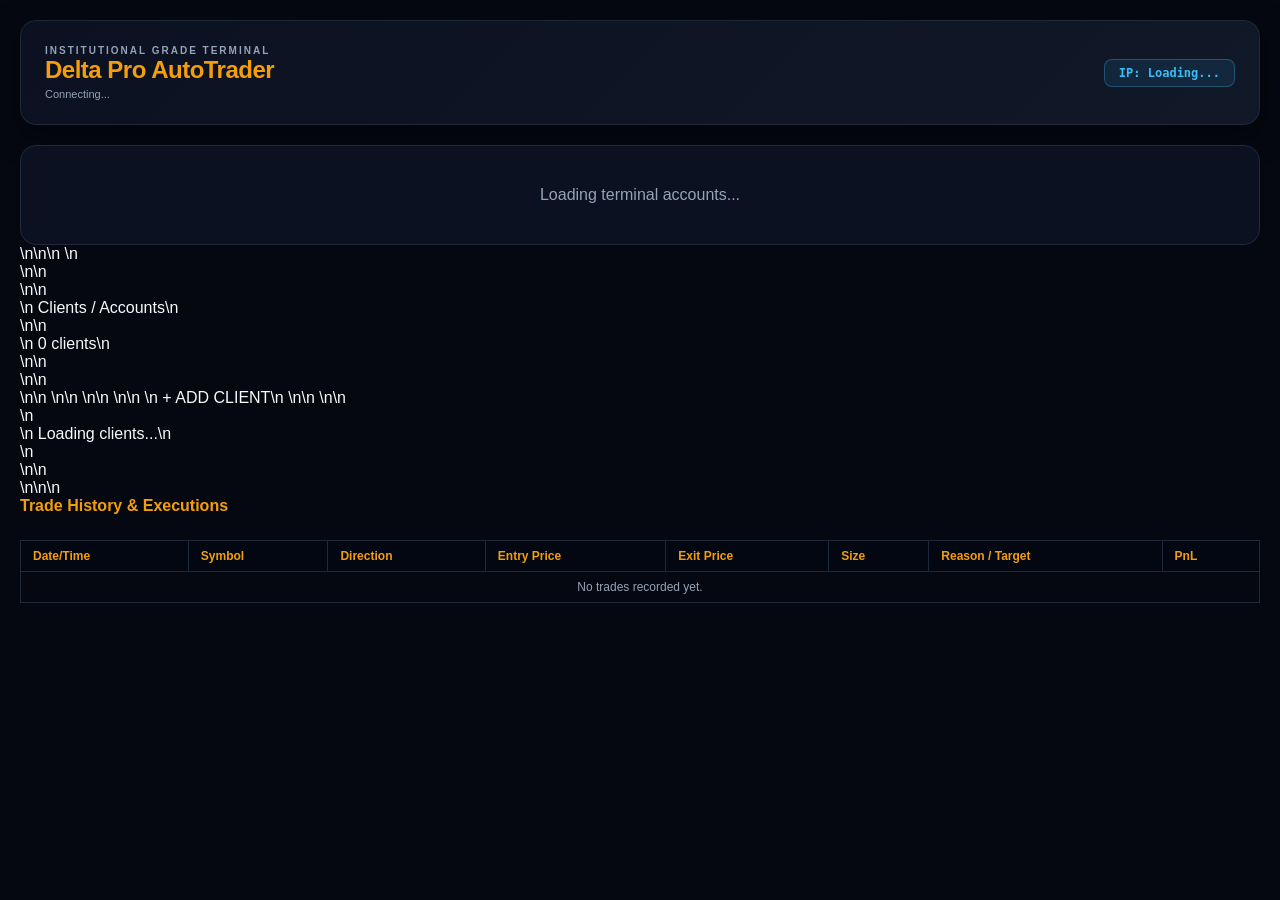
==== commit aa55802d: "Update index.html" ====
--- a/index.html
+++ b/index.html
@@ -274,7 +274,7 @@
       color: var(--accent-gold);
     }
 
-    /* ======================================================
+    /* ======================================================\n       CLIENTS\n       ====================================================== */\n\n    .clients-section {\n      background: var(--bg-card);\n      border: 1px solid var(--border-color);\n      border-radius: 16px;\n      padding: 20px;\n      margin-top: 25px;\n    }\n\n    .clients-header {\n      display: flex;\n      justify-content: space-between;\n      align-items: center;\n      gap: 10px;\n      flex-wrap: wrap;\n      margin-bottom: 15px;\n    }\n\n    .clients-title {\n      font-size: 16px;\n      color: var(--accent-gold);\n      font-weight: 800;\n    }\n\n    .client-count {\n      color: var(--text-muted);\n      font-size: 12px;\n    }\n\n    .client-form {\n      display: grid;\n      grid-template-columns: 1fr 1fr 1fr auto;\n      gap: 10px;\n      margin-bottom: 16px;\n    }\n\n    .client-input {\n      width: 100%;\n      background: #030712;\n      color: var(--text-main);\n      border: 1px solid var(--border-color);\n      border-radius: 9px;\n      padding: 11px 12px;\n      outline: none;\n      font-size: 12px;\n    }\n\n    .client-input:focus {\n      border-color: var(--accent-gold);\n    }\n\n    .client-add-btn {\n      border: none;\n      border-radius: 9px;\n      padding: 11px 16px;\n      background: var(--accent-gold);\n      color: #111827;\n      font-weight: 900;\n      cursor: pointer;\n      white-space: nowrap;\n    }\n\n    .client-add-btn:disabled {\n      opacity: 0.6;\n      cursor: wait;\n    }\n\n    .clients-grid {\n      display: grid;\n      grid-template-columns: repeat(3, minmax(0, 1fr));\n      gap: 10px;\n    }\n\n    .client-card {\n      background: #030712;\n      border: 1px solid var(--border-color);\n      border-radius: 11px;\n      padding: 13px;\n    }\n\n    .client-card-top {\n      display: flex;\n      justify-content: space-between;\n      align-items: center;\n      gap: 8px;\n      margin-bottom: 8px;\n    }\n\n    .client-name {\n      font-weight: 900;\n      color: var(--text-main);\n    }\n\n    .client-active {\n      font-size: 9px;\n      font-weight: 900;\n      color: var(--accent-green);\n      background: rgba(16,185,129,0.12);\n      border-radius: 5px;\n      padding: 3px 6px;\n    }\n\n    .client-meta {\n      color: var(--text-muted);\n      font-size: 11px;\n      line-height: 1.6;\n    }\n\n    .client-meta b {\n      color: var(--text-main);\n    }\n\n    /* ======================================================
        HISTORY
        ====================================================== */
 
@@ -306,7 +306,7 @@
       background: #030712;
     }
 
-    @media (max-width: 1000px) {
+    @media (max-width: 1000px) {\n      .client-form {\n        grid-template-columns: 1fr 1fr;\n      }\n\n      .client-add-btn {\n        width: 100%;\n      }\n\n      .clients-grid {\n        grid-template-columns: repeat(2, minmax(0, 1fr));\n      }\n\n
       .target-grid {
         grid-template-columns: repeat(2, minmax(0, 1fr));
       }
@@ -328,6 +328,14 @@
       }
 
       .segment-grid {
+        grid-template-columns: 1fr;
+      }
+
+      .client-form {
+        grid-template-columns: 1fr;
+      }
+
+      .clients-grid {
         grid-template-columns: 1fr;
       }
 
@@ -404,10 +412,7 @@
       Loading terminal accounts...
     </div>
 
-  </main>
-
-
-  <!-- HISTORY -->
+  </main>\n\n\n  <!-- CLIENTS -->\n  <section class="clients-section">\n\n    <div class="clients-header">\n\n      <div class="clients-title">\n        Clients / Accounts\n      </div>\n\n      <div id="client-count" class="client-count">\n        0 clients\n      </div>\n\n    </div>\n\n    <form id="client-form" class="client-form">\n\n      <input\n        id="client-name"\n        class="client-input"\n        type="text"\n        placeholder="Client name *"\n        autocomplete="off"\n        required\n      />\n\n      <input\n        id="client-id"\n        class="client-input"\n        type="text"\n        placeholder="Client ID (optional)"\n        autocomplete="off"\n      />\n\n      <input\n        id="client-account-name"\n        class="client-input"\n        type="text"\n        placeholder="Account name (optional)"\n        autocomplete="off"\n      />\n\n      <button\n        id="client-add-btn"\n        class="client-add-btn"\n        type="submit"\n      >\n        + ADD CLIENT\n      </button>\n\n    </form>\n\n    <div id="clients-container" class="clients-grid">\n      <div style="\n        grid-column:1 / -1;\n        padding:20px;\n        text-align:center;\n        color:var(--text-muted);\n        background:#030712;\n        border:1px solid var(--border-color);\n        border-radius:10px;\n      ">\n        Loading clients...\n      </div>\n    </div>\n\n  </section>\n\n\n  <!-- HISTORY -->
   <section class="history-section">
 
     <h3 style="
@@ -940,7 +945,7 @@
   }
 
 
-  async function fetchDashboard() {
+  function escapeHtml(value) {\n\n    return String(value ?? "")\n      .replace(/&/g, "&amp;")\n      .replace(/</g, "&lt;")\n      .replace(/>/g, "&gt;")\n      .replace(/"/g, "&quot;")\n      .replace(/'/g, "&#039;");\n  }\n\n\n  function renderClients(clients) {\n\n    const list = Array.isArray(clients) ? clients : [];\n\n    const countEl = document.getElementById("client-count");\n\n    if (countEl) {\n      countEl.innerText = `${list.length} client${list.length === 1 ? "" : "s"}`;\n    }\n\n    const container = document.getElementById("clients-container");\n\n    if (!container) {\n      return;\n    }\n\n    if (!list.length) {\n\n      container.innerHTML = `\n        <div style="\n          grid-column:1 / -1;\n          padding:20px;\n          text-align:center;\n          color:var(--text-muted);\n          background:#030712;\n          border:1px solid var(--border-color);\n          border-radius:10px;\n        ">\n          No clients added yet.\n        </div>\n      `;\n\n      return;\n    }\n\n    container.innerHTML = list.slice().reverse().map((client) => {\n\n      const name = escapeHtml(client.name || client.account_name || "Unnamed");\n      const clientId = escapeHtml(client.id || "-");\n      const accountName = escapeHtml(client.account_name || client.name || "-");\n      const createdAt = escapeHtml(client.created_at || "-");\n\n      return `\n        <div class="client-card">\n\n          <div class="client-card-top">\n            <div class="client-name">${name}</div>\n            <div class="client-active">${client.active === false ? "INACTIVE" : "ACTIVE"}</div>\n          </div>\n\n          <div class="client-meta">\n            Client ID: <b>${clientId}</b><br>\n            Account: <b>${accountName}</b><br>\n            Added: <b>${createdAt}</b>\n          </div>\n\n        </div>\n      `;\n\n    }).join("");\n  }\n\n\n  async function addClient(event) {\n\n    event.preventDefault();\n\n    const nameEl = document.getElementById("client-name");\n    const idEl = document.getElementById("client-id");\n    const accountEl = document.getElementById("client-account-name");\n    const button = document.getElementById("client-add-btn");\n\n    const name = nameEl.value.trim();\n    const clientId = idEl.value.trim();\n    const accountName = accountEl.value.trim();\n\n    if (!name) {\n      alert("Client name is required.");\n      return;\n    }\n\n    button.disabled = true;\n    button.innerText = "ADDING...";\n\n    try {\n\n      const res = await fetch("/api/client/add", {\n        method: "POST",\n        headers: {\n          "Content-Type": "application/json"\n        },\n        body: JSON.stringify({\n          name,\n          client_id: clientId,\n          account_name: accountName || name\n        })\n      });\n\n      const result = await res.json();\n\n      if (!result.success) {\n        throw new Error(result.message || "Unable to add client.");\n      }\n\n      nameEl.value = "";\n      idEl.value = "";\n      accountEl.value = "";\n\n      renderClients(result.clients || []);\n      alert(result.message || "Client added successfully.");\n\n    } catch (error) {\n\n      console.error("Add client error:", error);\n      alert(error.message || "Unable to add client.");\n\n    } finally {\n\n      button.disabled = false;\n      button.innerText = "+ ADD CLIENT";\n\n    }\n  }\n\n\n  async function fetchClients() {\n\n    try {\n\n      const res = await fetch("/api/clients", {\n        cache: "no-store"\n      });\n\n      const data = await res.json();\n\n      if (data.success) {\n        renderClients(data.clients || []);\n      }\n\n    } catch (error) {\n      console.error("Client fetch error:", error);\n    }\n  }\n\n\n  async function fetchDashboard() {
 
     try {
 
@@ -1021,6 +1026,12 @@
       document.getElementById(
         "accounts-container"
       ).innerHTML = html;
+
+      // ====================================================
+      // CLIENTS
+      // ====================================================
+
+      renderClients(data.clients || []);
 
 
       // ====================================================
@@ -1170,6 +1181,12 @@
   }
 
 
+  document.getElementById("client-form").addEventListener(
+    "submit",
+    addClient
+  );
+
+
   setInterval(
     fetchDashboard,
     3000
@@ -1177,6 +1194,7 @@
 
 
   fetchDashboard();
+  fetchClients();
 
 </script>
 
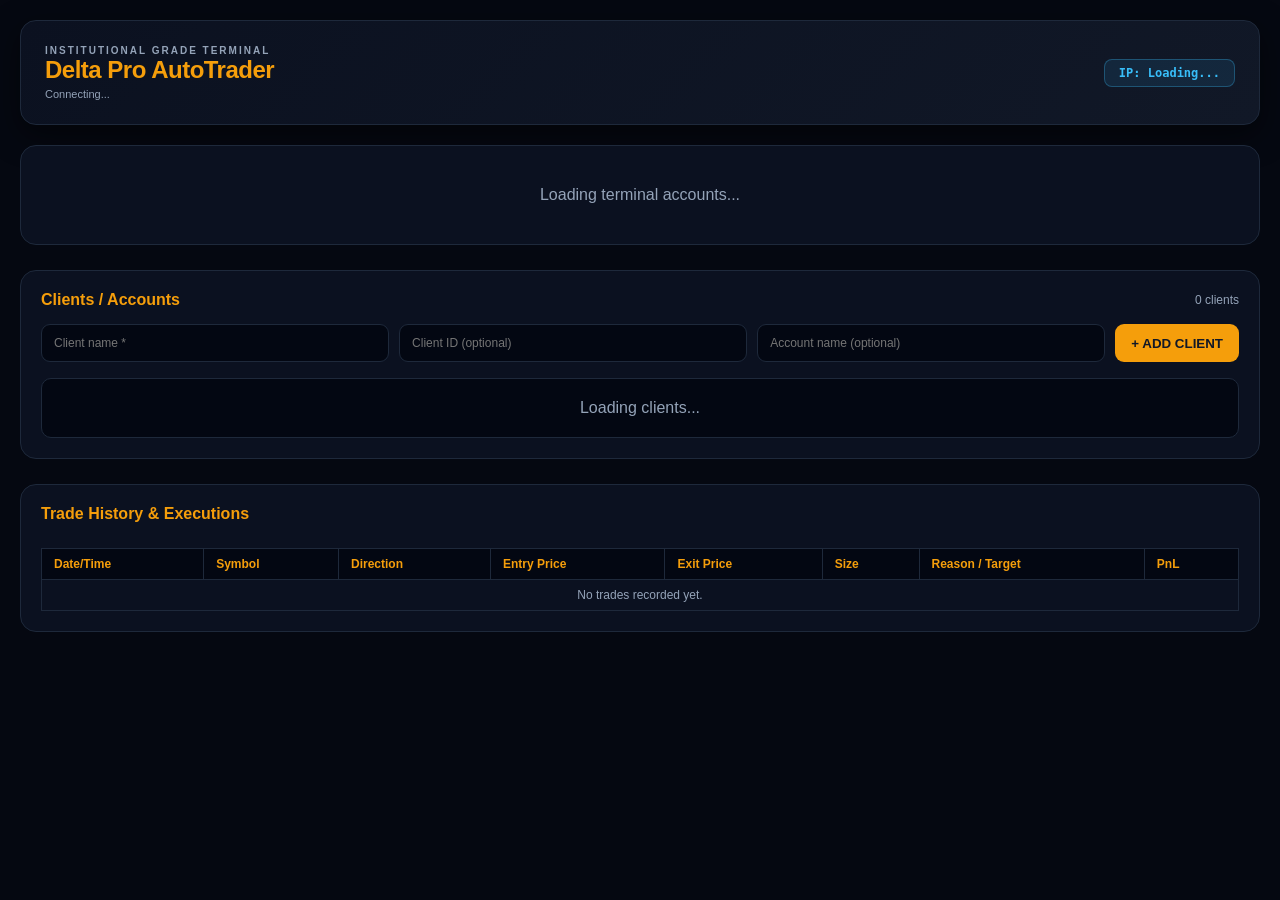
==== commit c0dfa835: "Update index.html" ====
--- a/index.html
+++ b/index.html
@@ -274,7 +274,122 @@
       color: var(--accent-gold);
     }
 
-    /* ======================================================\n       CLIENTS\n       ====================================================== */\n\n    .clients-section {\n      background: var(--bg-card);\n      border: 1px solid var(--border-color);\n      border-radius: 16px;\n      padding: 20px;\n      margin-top: 25px;\n    }\n\n    .clients-header {\n      display: flex;\n      justify-content: space-between;\n      align-items: center;\n      gap: 10px;\n      flex-wrap: wrap;\n      margin-bottom: 15px;\n    }\n\n    .clients-title {\n      font-size: 16px;\n      color: var(--accent-gold);\n      font-weight: 800;\n    }\n\n    .client-count {\n      color: var(--text-muted);\n      font-size: 12px;\n    }\n\n    .client-form {\n      display: grid;\n      grid-template-columns: 1fr 1fr 1fr auto;\n      gap: 10px;\n      margin-bottom: 16px;\n    }\n\n    .client-input {\n      width: 100%;\n      background: #030712;\n      color: var(--text-main);\n      border: 1px solid var(--border-color);\n      border-radius: 9px;\n      padding: 11px 12px;\n      outline: none;\n      font-size: 12px;\n    }\n\n    .client-input:focus {\n      border-color: var(--accent-gold);\n    }\n\n    .client-add-btn {\n      border: none;\n      border-radius: 9px;\n      padding: 11px 16px;\n      background: var(--accent-gold);\n      color: #111827;\n      font-weight: 900;\n      cursor: pointer;\n      white-space: nowrap;\n    }\n\n    .client-add-btn:disabled {\n      opacity: 0.6;\n      cursor: wait;\n    }\n\n    .clients-grid {\n      display: grid;\n      grid-template-columns: repeat(3, minmax(0, 1fr));\n      gap: 10px;\n    }\n\n    .client-card {\n      background: #030712;\n      border: 1px solid var(--border-color);\n      border-radius: 11px;\n      padding: 13px;\n    }\n\n    .client-card-top {\n      display: flex;\n      justify-content: space-between;\n      align-items: center;\n      gap: 8px;\n      margin-bottom: 8px;\n    }\n\n    .client-name {\n      font-weight: 900;\n      color: var(--text-main);\n    }\n\n    .client-active {\n      font-size: 9px;\n      font-weight: 900;\n      color: var(--accent-green);\n      background: rgba(16,185,129,0.12);\n      border-radius: 5px;\n      padding: 3px 6px;\n    }\n\n    .client-meta {\n      color: var(--text-muted);\n      font-size: 11px;\n      line-height: 1.6;\n    }\n\n    .client-meta b {\n      color: var(--text-main);\n    }\n\n    /* ======================================================
+    /* ======================================================
+       CLIENTS
+       ====================================================== */
+
+    .clients-section {
+      background: var(--bg-card);
+      border: 1px solid var(--border-color);
+      border-radius: 16px;
+      padding: 20px;
+      margin-top: 25px;
+    }
+
+    .clients-header {
+      display: flex;
+      justify-content: space-between;
+      align-items: center;
+      gap: 10px;
+      flex-wrap: wrap;
+      margin-bottom: 15px;
+    }
+
+    .clients-title {
+      font-size: 16px;
+      color: var(--accent-gold);
+      font-weight: 800;
+    }
+
+    .client-count {
+      color: var(--text-muted);
+      font-size: 12px;
+    }
+
+    .client-form {
+      display: grid;
+      grid-template-columns: 1fr 1fr 1fr auto;
+      gap: 10px;
+      margin-bottom: 16px;
+    }
+
+    .client-input {
+      width: 100%;
+      background: #030712;
+      color: var(--text-main);
+      border: 1px solid var(--border-color);
+      border-radius: 9px;
+      padding: 11px 12px;
+      outline: none;
+      font-size: 12px;
+    }
+
+    .client-input:focus {
+      border-color: var(--accent-gold);
+    }
+
+    .client-add-btn {
+      border: none;
+      border-radius: 9px;
+      padding: 11px 16px;
+      background: var(--accent-gold);
+      color: #111827;
+      font-weight: 900;
+      cursor: pointer;
+      white-space: nowrap;
+    }
+
+    .client-add-btn:disabled {
+      opacity: 0.6;
+      cursor: wait;
+    }
+
+    .clients-grid {
+      display: grid;
+      grid-template-columns: repeat(3, minmax(0, 1fr));
+      gap: 10px;
+    }
+
+    .client-card {
+      background: #030712;
+      border: 1px solid var(--border-color);
+      border-radius: 11px;
+      padding: 13px;
+    }
+
+    .client-card-top {
+      display: flex;
+      justify-content: space-between;
+      align-items: center;
+      gap: 8px;
+      margin-bottom: 8px;
+    }
+
+    .client-name {
+      font-weight: 900;
+      color: var(--text-main);
+    }
+
+    .client-active {
+      font-size: 9px;
+      font-weight: 900;
+      color: var(--accent-green);
+      background: rgba(16,185,129,0.12);
+      border-radius: 5px;
+      padding: 3px 6px;
+    }
+
+    .client-meta {
+      color: var(--text-muted);
+      font-size: 11px;
+      line-height: 1.6;
+    }
+
+    .client-meta b {
+      color: var(--text-main);
+    }
+
+    /* ======================================================
        HISTORY
        ====================================================== */
 
@@ -306,7 +421,20 @@
       background: #030712;
     }
 
-    @media (max-width: 1000px) {\n      .client-form {\n        grid-template-columns: 1fr 1fr;\n      }\n\n      .client-add-btn {\n        width: 100%;\n      }\n\n      .clients-grid {\n        grid-template-columns: repeat(2, minmax(0, 1fr));\n      }\n\n
+    @media (max-width: 1000px) {
+      .client-form {
+        grid-template-columns: 1fr 1fr;
+      }
+
+      .client-add-btn {
+        width: 100%;
+      }
+
+      .clients-grid {
+        grid-template-columns: repeat(2, minmax(0, 1fr));
+      }
+
+
       .target-grid {
         grid-template-columns: repeat(2, minmax(0, 1fr));
       }
@@ -412,7 +540,79 @@
       Loading terminal accounts...
     </div>
 
-  </main>\n\n\n  <!-- CLIENTS -->\n  <section class="clients-section">\n\n    <div class="clients-header">\n\n      <div class="clients-title">\n        Clients / Accounts\n      </div>\n\n      <div id="client-count" class="client-count">\n        0 clients\n      </div>\n\n    </div>\n\n    <form id="client-form" class="client-form">\n\n      <input\n        id="client-name"\n        class="client-input"\n        type="text"\n        placeholder="Client name *"\n        autocomplete="off"\n        required\n      />\n\n      <input\n        id="client-id"\n        class="client-input"\n        type="text"\n        placeholder="Client ID (optional)"\n        autocomplete="off"\n      />\n\n      <input\n        id="client-account-name"\n        class="client-input"\n        type="text"\n        placeholder="Account name (optional)"\n        autocomplete="off"\n      />\n\n      <button\n        id="client-add-btn"\n        class="client-add-btn"\n        type="submit"\n      >\n        + ADD CLIENT\n      </button>\n\n    </form>\n\n    <div id="clients-container" class="clients-grid">\n      <div style="\n        grid-column:1 / -1;\n        padding:20px;\n        text-align:center;\n        color:var(--text-muted);\n        background:#030712;\n        border:1px solid var(--border-color);\n        border-radius:10px;\n      ">\n        Loading clients...\n      </div>\n    </div>\n\n  </section>\n\n\n  <!-- HISTORY -->
+  </main>
+
+
+  <!-- CLIENTS -->
+  <section class="clients-section">
+
+    <div class="clients-header">
+
+      <div class="clients-title">
+        Clients / Accounts
+      </div>
+
+      <div id="client-count" class="client-count">
+        0 clients
+      </div>
+
+    </div>
+
+    <form id="client-form" class="client-form">
+
+      <input
+        id="client-name"
+        class="client-input"
+        type="text"
+        placeholder="Client name *"
+        autocomplete="off"
+        required
+      />
+
+      <input
+        id="client-id"
+        class="client-input"
+        type="text"
+        placeholder="Client ID (optional)"
+        autocomplete="off"
+      />
+
+      <input
+        id="client-account-name"
+        class="client-input"
+        type="text"
+        placeholder="Account name (optional)"
+        autocomplete="off"
+      />
+
+      <button
+        id="client-add-btn"
+        class="client-add-btn"
+        type="submit"
+      >
+        + ADD CLIENT
+      </button>
+
+    </form>
+
+    <div id="clients-container" class="clients-grid">
+      <div style="
+        grid-column:1 / -1;
+        padding:20px;
+        text-align:center;
+        color:var(--text-muted);
+        background:#030712;
+        border:1px solid var(--border-color);
+        border-radius:10px;
+      ">
+        Loading clients...
+      </div>
+    </div>
+
+  </section>
+
+
+  <!-- HISTORY -->
   <section class="history-section">
 
     <h3 style="
@@ -945,7 +1145,163 @@
   }
 
 
-  function escapeHtml(value) {\n\n    return String(value ?? "")\n      .replace(/&/g, "&amp;")\n      .replace(/</g, "&lt;")\n      .replace(/>/g, "&gt;")\n      .replace(/"/g, "&quot;")\n      .replace(/'/g, "&#039;");\n  }\n\n\n  function renderClients(clients) {\n\n    const list = Array.isArray(clients) ? clients : [];\n\n    const countEl = document.getElementById("client-count");\n\n    if (countEl) {\n      countEl.innerText = `${list.length} client${list.length === 1 ? "" : "s"}`;\n    }\n\n    const container = document.getElementById("clients-container");\n\n    if (!container) {\n      return;\n    }\n\n    if (!list.length) {\n\n      container.innerHTML = `\n        <div style="\n          grid-column:1 / -1;\n          padding:20px;\n          text-align:center;\n          color:var(--text-muted);\n          background:#030712;\n          border:1px solid var(--border-color);\n          border-radius:10px;\n        ">\n          No clients added yet.\n        </div>\n      `;\n\n      return;\n    }\n\n    container.innerHTML = list.slice().reverse().map((client) => {\n\n      const name = escapeHtml(client.name || client.account_name || "Unnamed");\n      const clientId = escapeHtml(client.id || "-");\n      const accountName = escapeHtml(client.account_name || client.name || "-");\n      const createdAt = escapeHtml(client.created_at || "-");\n\n      return `\n        <div class="client-card">\n\n          <div class="client-card-top">\n            <div class="client-name">${name}</div>\n            <div class="client-active">${client.active === false ? "INACTIVE" : "ACTIVE"}</div>\n          </div>\n\n          <div class="client-meta">\n            Client ID: <b>${clientId}</b><br>\n            Account: <b>${accountName}</b><br>\n            Added: <b>${createdAt}</b>\n          </div>\n\n        </div>\n      `;\n\n    }).join("");\n  }\n\n\n  async function addClient(event) {\n\n    event.preventDefault();\n\n    const nameEl = document.getElementById("client-name");\n    const idEl = document.getElementById("client-id");\n    const accountEl = document.getElementById("client-account-name");\n    const button = document.getElementById("client-add-btn");\n\n    const name = nameEl.value.trim();\n    const clientId = idEl.value.trim();\n    const accountName = accountEl.value.trim();\n\n    if (!name) {\n      alert("Client name is required.");\n      return;\n    }\n\n    button.disabled = true;\n    button.innerText = "ADDING...";\n\n    try {\n\n      const res = await fetch("/api/client/add", {\n        method: "POST",\n        headers: {\n          "Content-Type": "application/json"\n        },\n        body: JSON.stringify({\n          name,\n          client_id: clientId,\n          account_name: accountName || name\n        })\n      });\n\n      const result = await res.json();\n\n      if (!result.success) {\n        throw new Error(result.message || "Unable to add client.");\n      }\n\n      nameEl.value = "";\n      idEl.value = "";\n      accountEl.value = "";\n\n      renderClients(result.clients || []);\n      alert(result.message || "Client added successfully.");\n\n    } catch (error) {\n\n      console.error("Add client error:", error);\n      alert(error.message || "Unable to add client.");\n\n    } finally {\n\n      button.disabled = false;\n      button.innerText = "+ ADD CLIENT";\n\n    }\n  }\n\n\n  async function fetchClients() {\n\n    try {\n\n      const res = await fetch("/api/clients", {\n        cache: "no-store"\n      });\n\n      const data = await res.json();\n\n      if (data.success) {\n        renderClients(data.clients || []);\n      }\n\n    } catch (error) {\n      console.error("Client fetch error:", error);\n    }\n  }\n\n\n  async function fetchDashboard() {
+  function escapeHtml(value) {
+
+    return String(value ?? "")
+      .replace(/&/g, "&amp;")
+      .replace(/</g, "&lt;")
+      .replace(/>/g, "&gt;")
+      .replace(/"/g, "&quot;")
+      .replace(/'/g, "&#039;");
+  }
+
+
+  function renderClients(clients) {
+
+    const list = Array.isArray(clients) ? clients : [];
+
+    const countEl = document.getElementById("client-count");
+
+    if (countEl) {
+      countEl.innerText = `${list.length} client${list.length === 1 ? "" : "s"}`;
+    }
+
+    const container = document.getElementById("clients-container");
+
+    if (!container) {
+      return;
+    }
+
+    if (!list.length) {
+
+      container.innerHTML = `
+        <div style="
+          grid-column:1 / -1;
+          padding:20px;
+          text-align:center;
+          color:var(--text-muted);
+          background:#030712;
+          border:1px solid var(--border-color);
+          border-radius:10px;
+        ">
+          No clients added yet.
+        </div>
+      `;
+
+      return;
+    }
+
+    container.innerHTML = list.slice().reverse().map((client) => {
+
+      const name = escapeHtml(client.name || client.account_name || "Unnamed");
+      const clientId = escapeHtml(client.id || "-");
+      const accountName = escapeHtml(client.account_name || client.name || "-");
+      const createdAt = escapeHtml(client.created_at || "-");
+
+      return `
+        <div class="client-card">
+
+          <div class="client-card-top">
+            <div class="client-name">${name}</div>
+            <div class="client-active">${client.active === false ? "INACTIVE" : "ACTIVE"}</div>
+          </div>
+
+          <div class="client-meta">
+            Client ID: <b>${clientId}</b><br>
+            Account: <b>${accountName}</b><br>
+            Added: <b>${createdAt}</b>
+          </div>
+
+        </div>
+      `;
+
+    }).join("");
+  }
+
+
+  async function addClient(event) {
+
+    event.preventDefault();
+
+    const nameEl = document.getElementById("client-name");
+    const idEl = document.getElementById("client-id");
+    const accountEl = document.getElementById("client-account-name");
+    const button = document.getElementById("client-add-btn");
+
+    const name = nameEl.value.trim();
+    const clientId = idEl.value.trim();
+    const accountName = accountEl.value.trim();
+
+    if (!name) {
+      alert("Client name is required.");
+      return;
+    }
+
+    button.disabled = true;
+    button.innerText = "ADDING...";
+
+    try {
+
+      const res = await fetch("/api/client/add", {
+        method: "POST",
+        headers: {
+          "Content-Type": "application/json"
+        },
+        body: JSON.stringify({
+          name,
+          client_id: clientId,
+          account_name: accountName || name
+        })
+      });
+
+      const result = await res.json();
+
+      if (!result.success) {
+        throw new Error(result.message || "Unable to add client.");
+      }
+
+      nameEl.value = "";
+      idEl.value = "";
+      accountEl.value = "";
+
+      renderClients(result.clients || []);
+      alert(result.message || "Client added successfully.");
+
+    } catch (error) {
+
+      console.error("Add client error:", error);
+      alert(error.message || "Unable to add client.");
+
+    } finally {
+
+      button.disabled = false;
+      button.innerText = "+ ADD CLIENT";
+
+    }
+  }
+
+
+  async function fetchClients() {
+
+    try {
+
+      const res = await fetch("/api/clients", {
+        cache: "no-store"
+      });
+
+      const data = await res.json();
+
+      if (data.success) {
+        renderClients(data.clients || []);
+      }
+
+    } catch (error) {
+      console.error("Client fetch error:", error);
+    }
+  }
+
+
+  async function fetchDashboard() {
 
     try {
 
